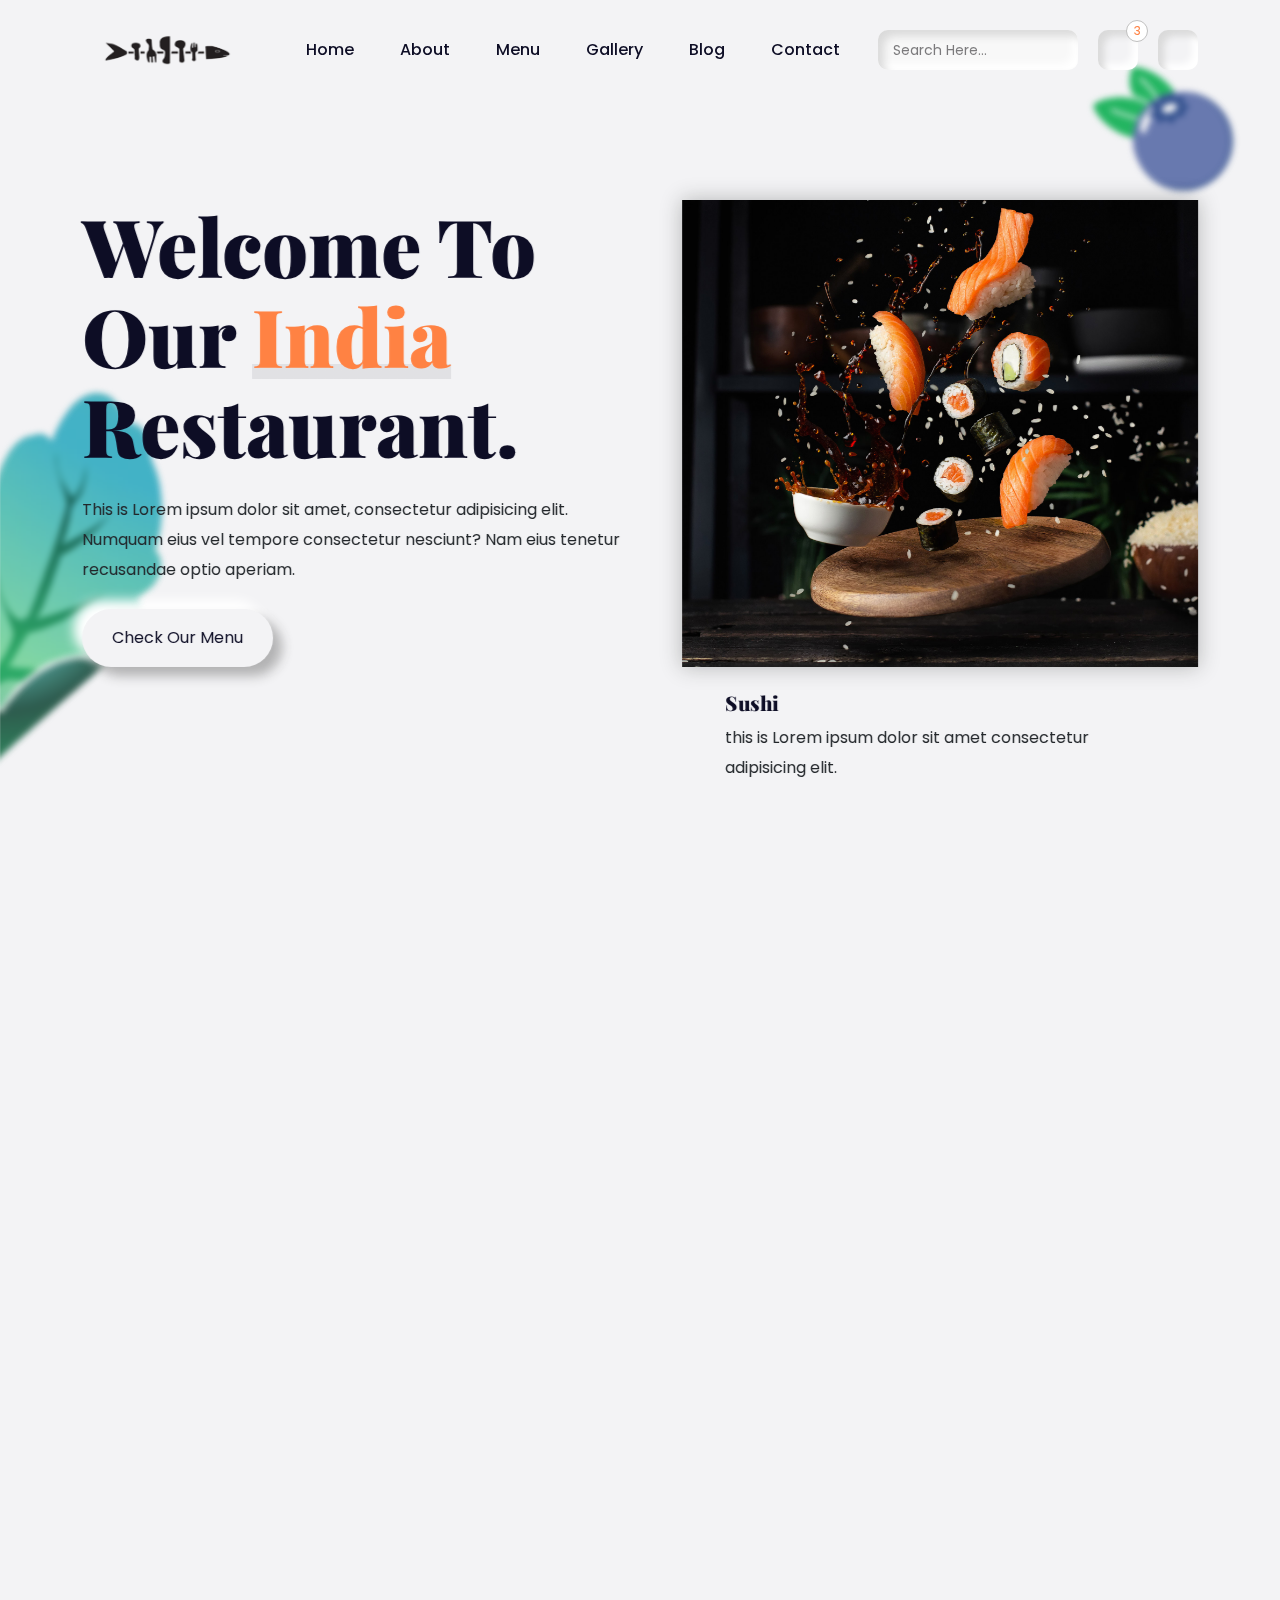
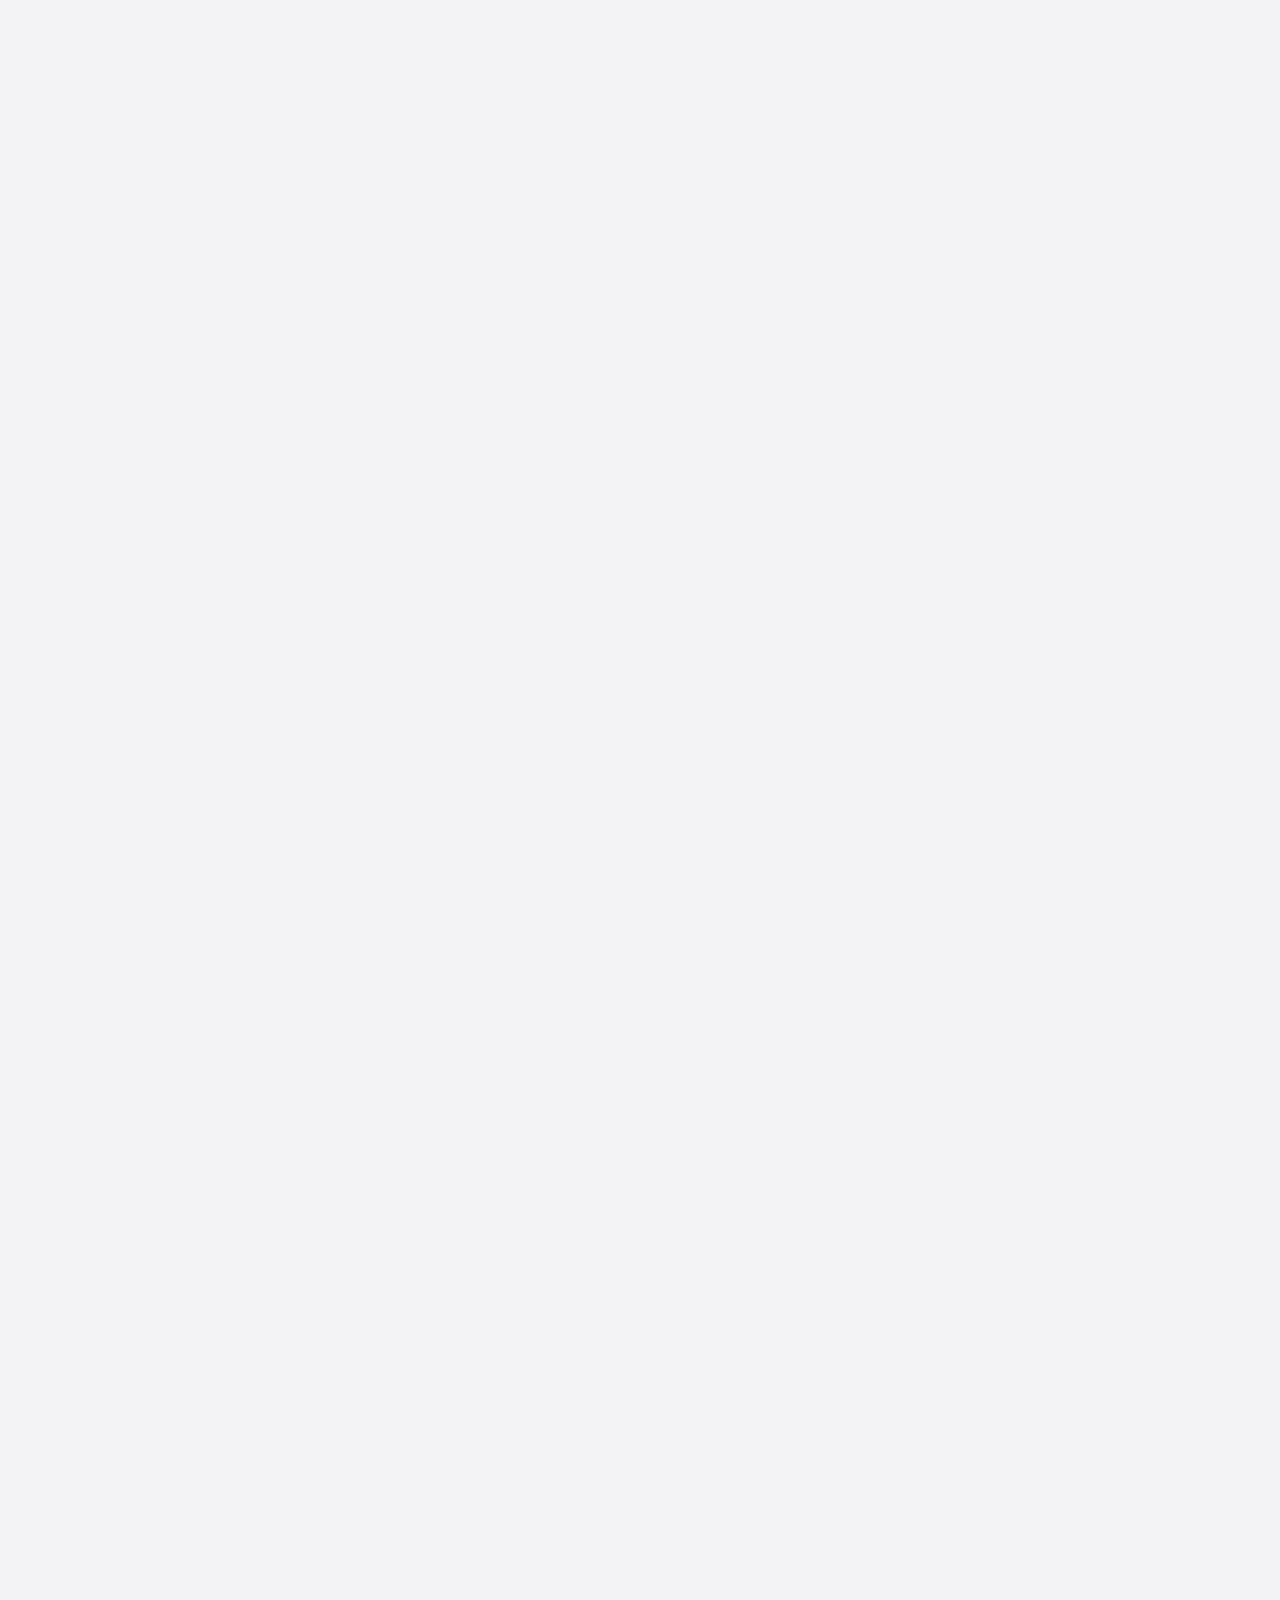
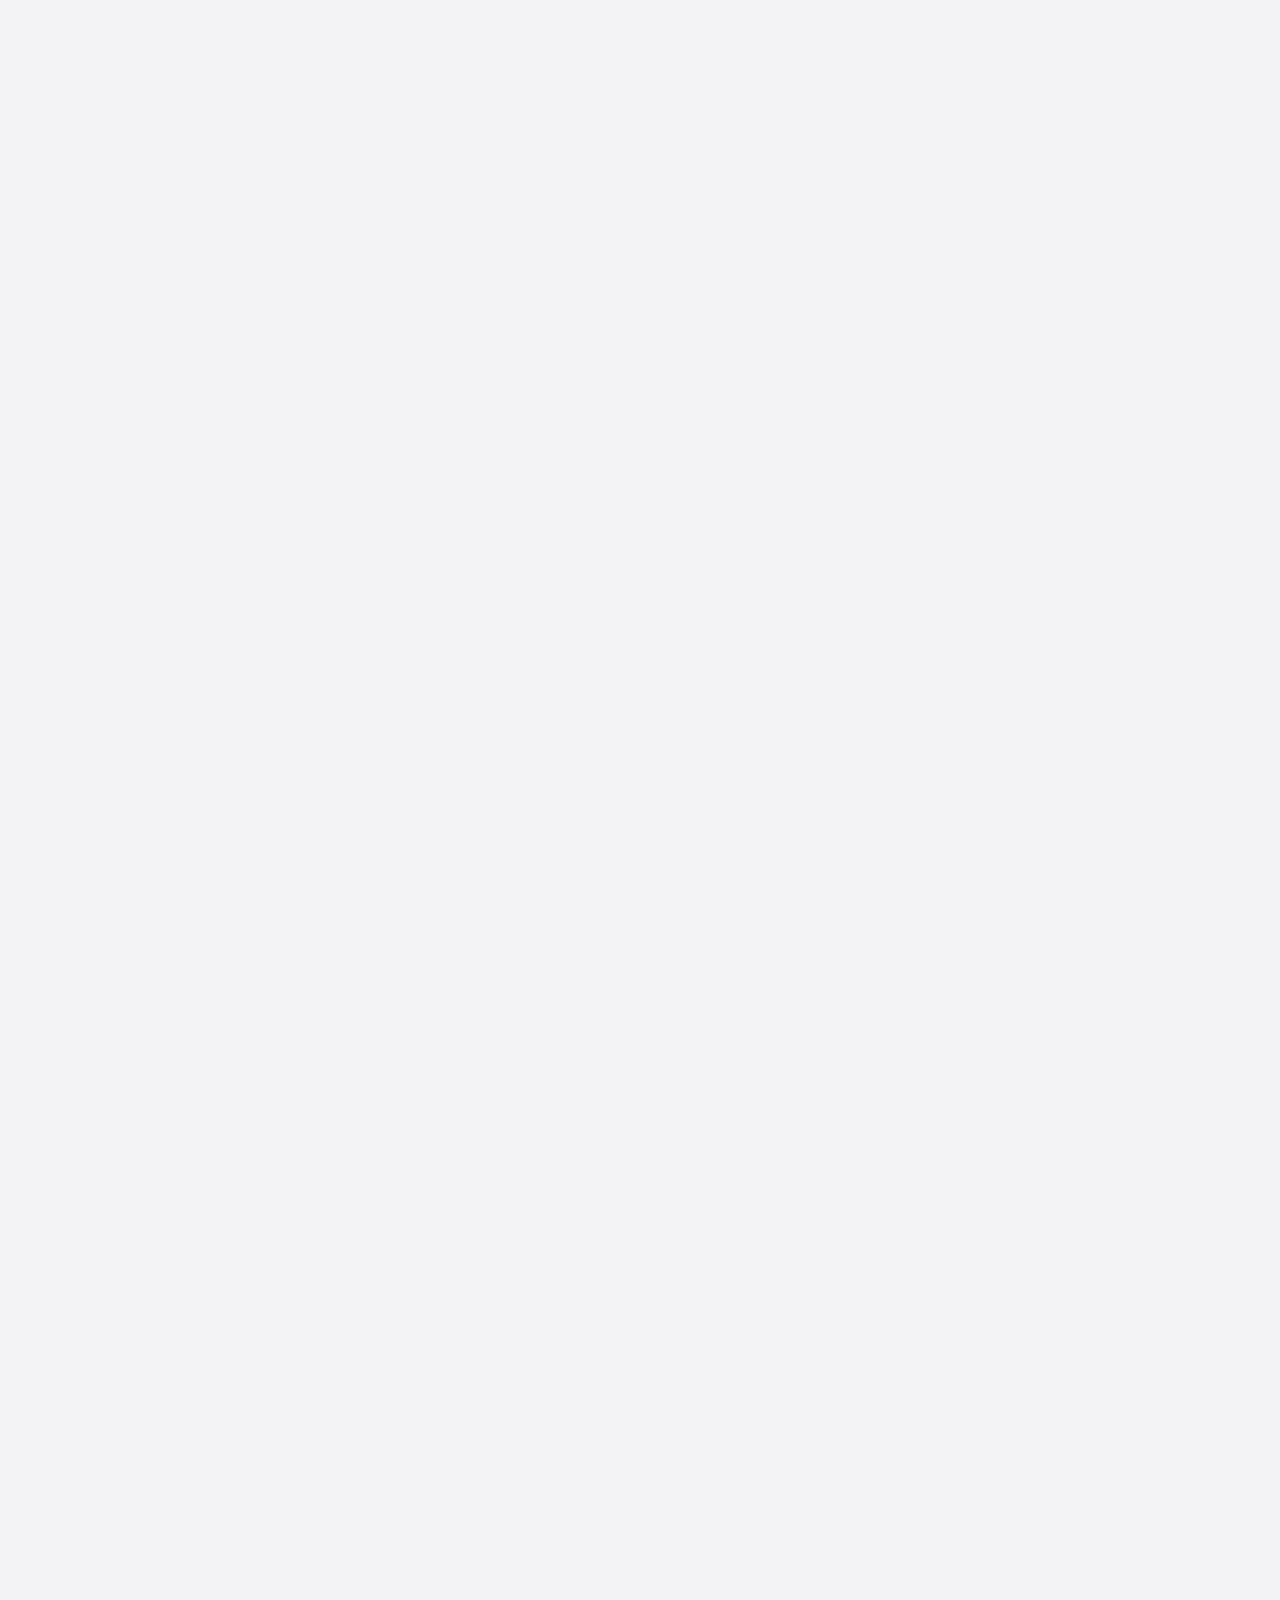
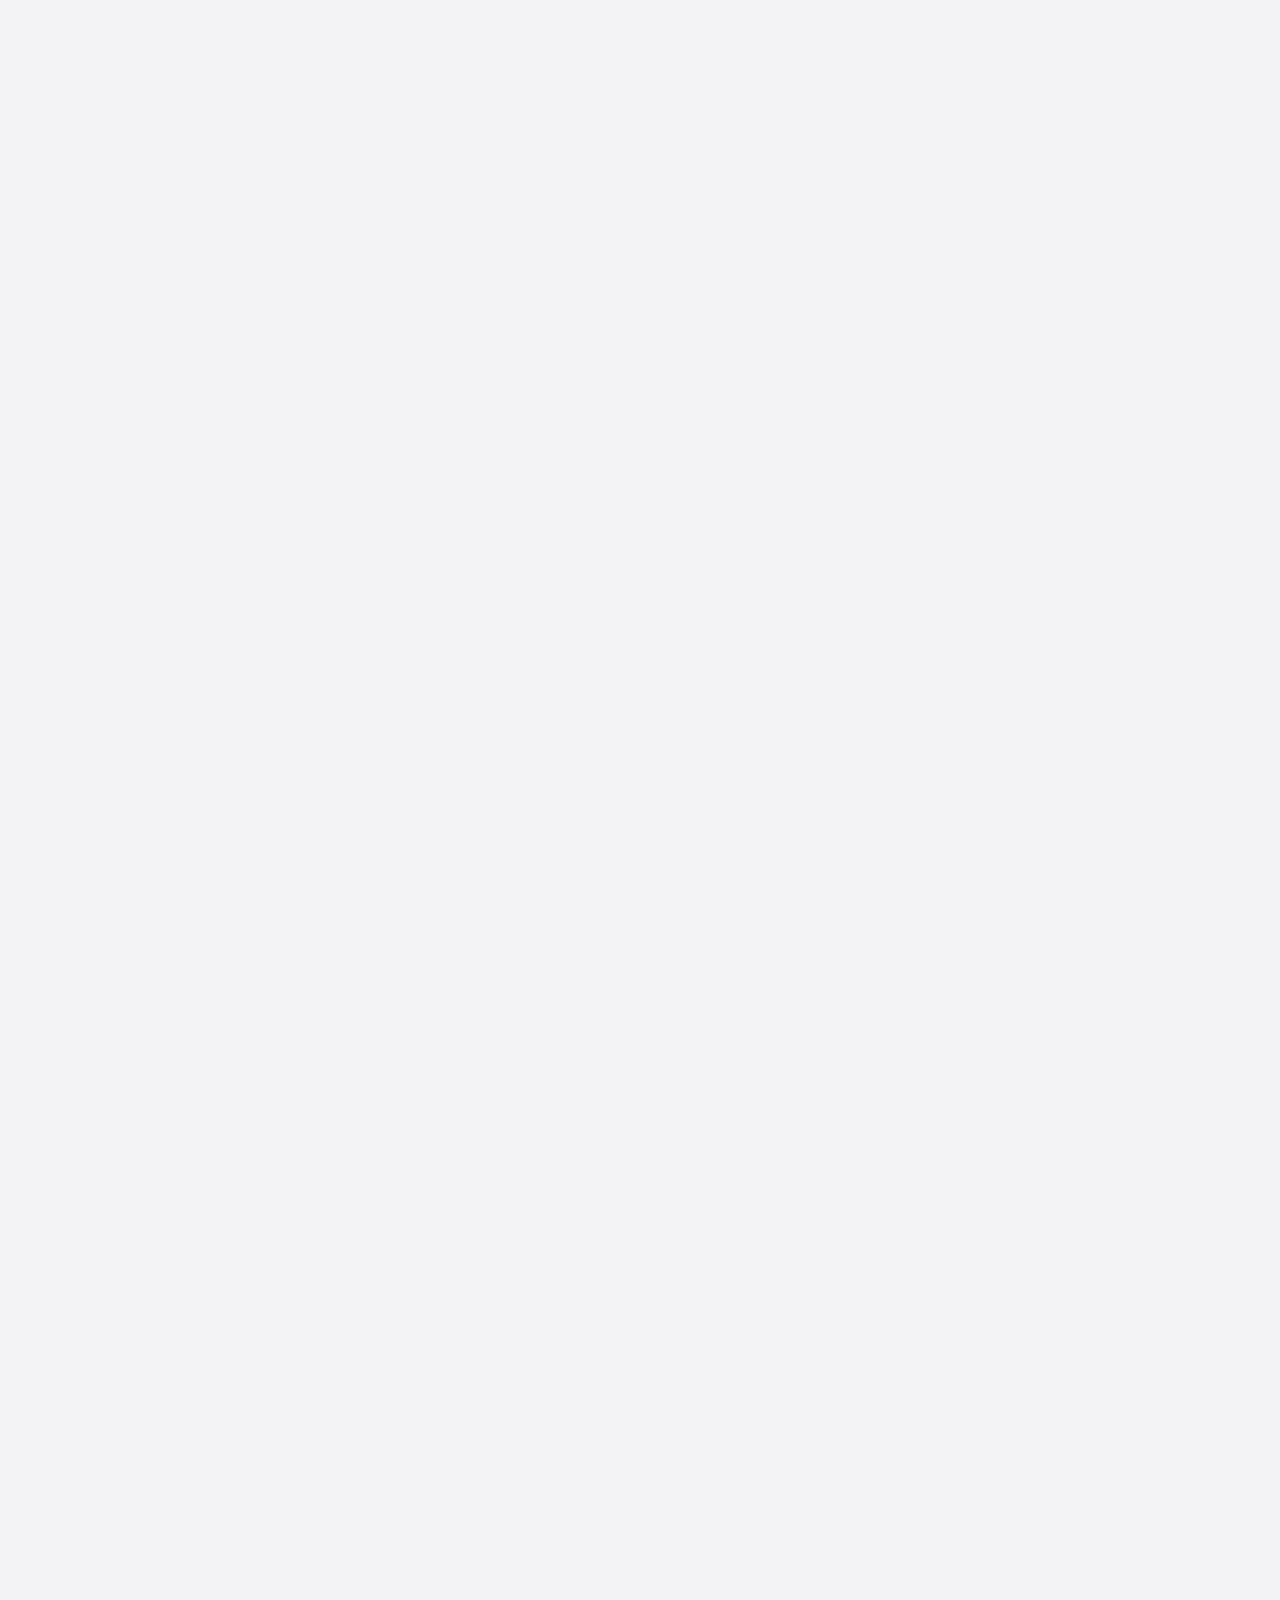
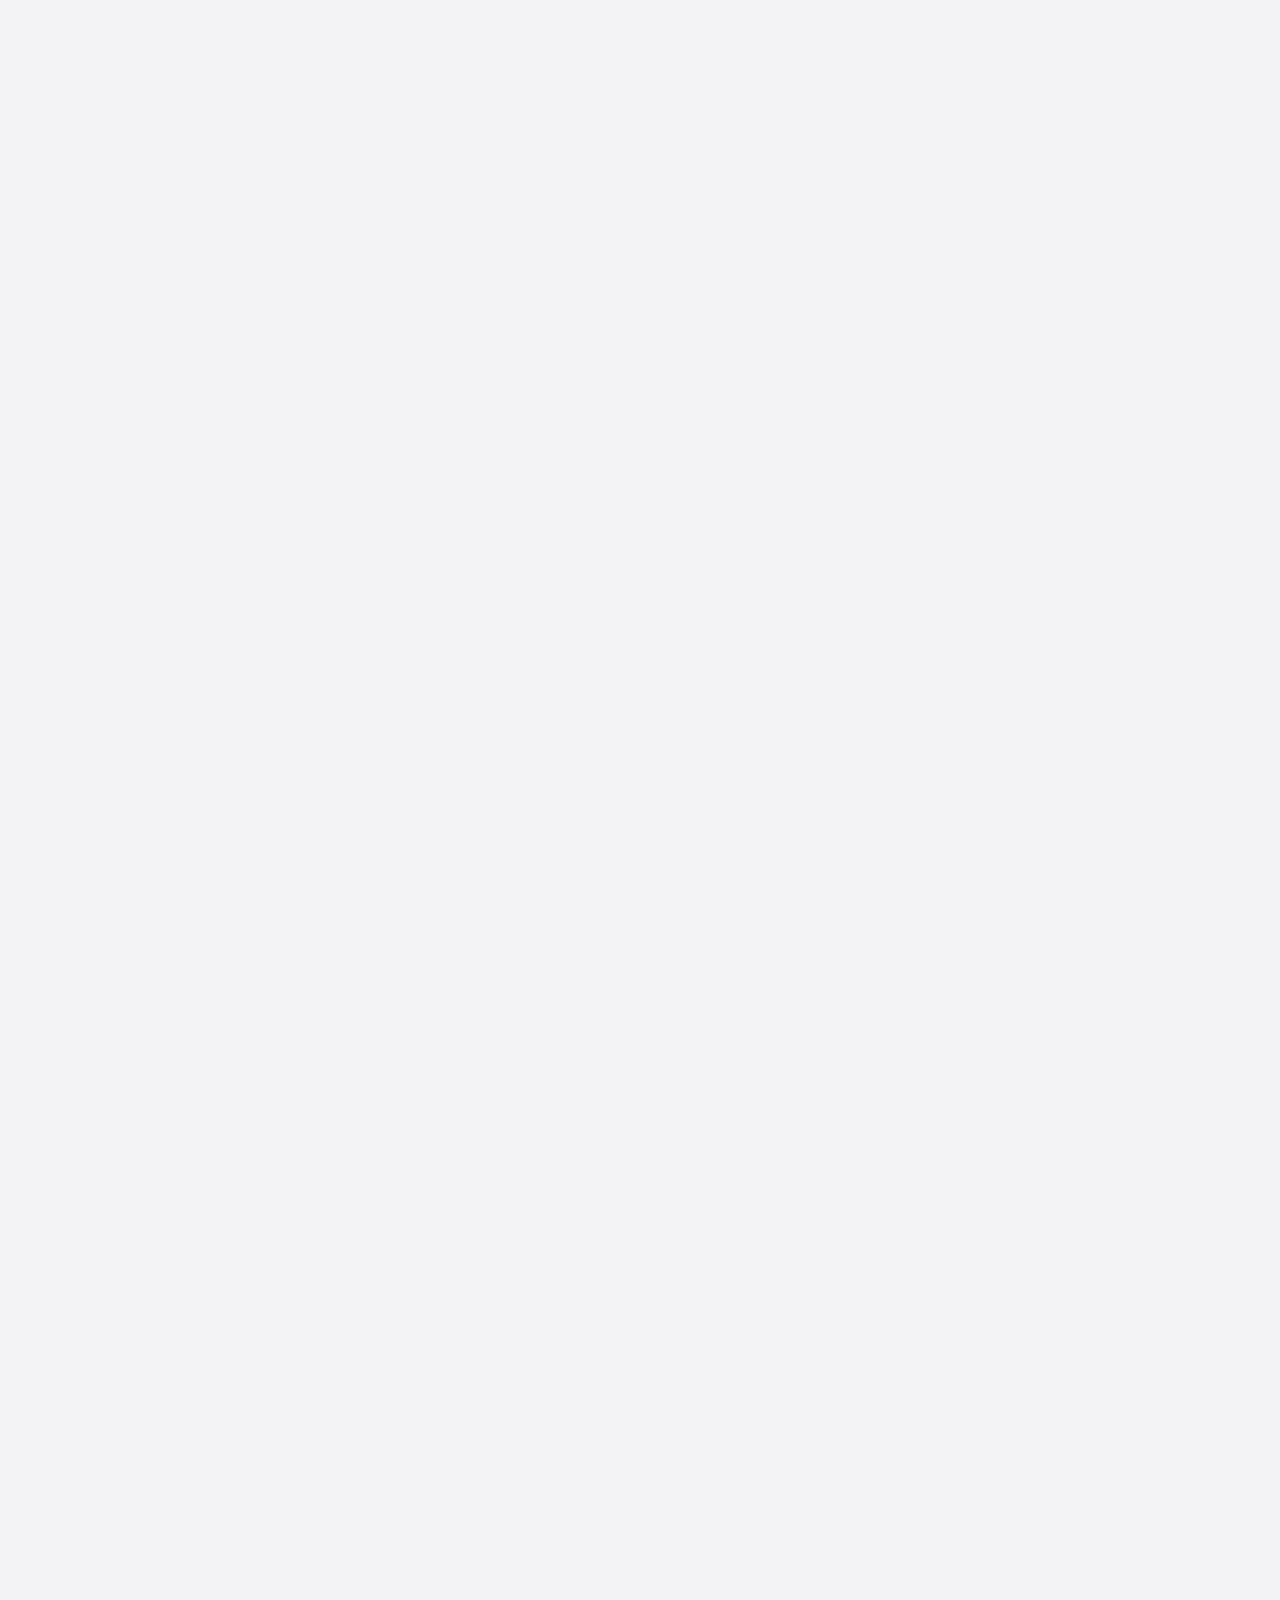
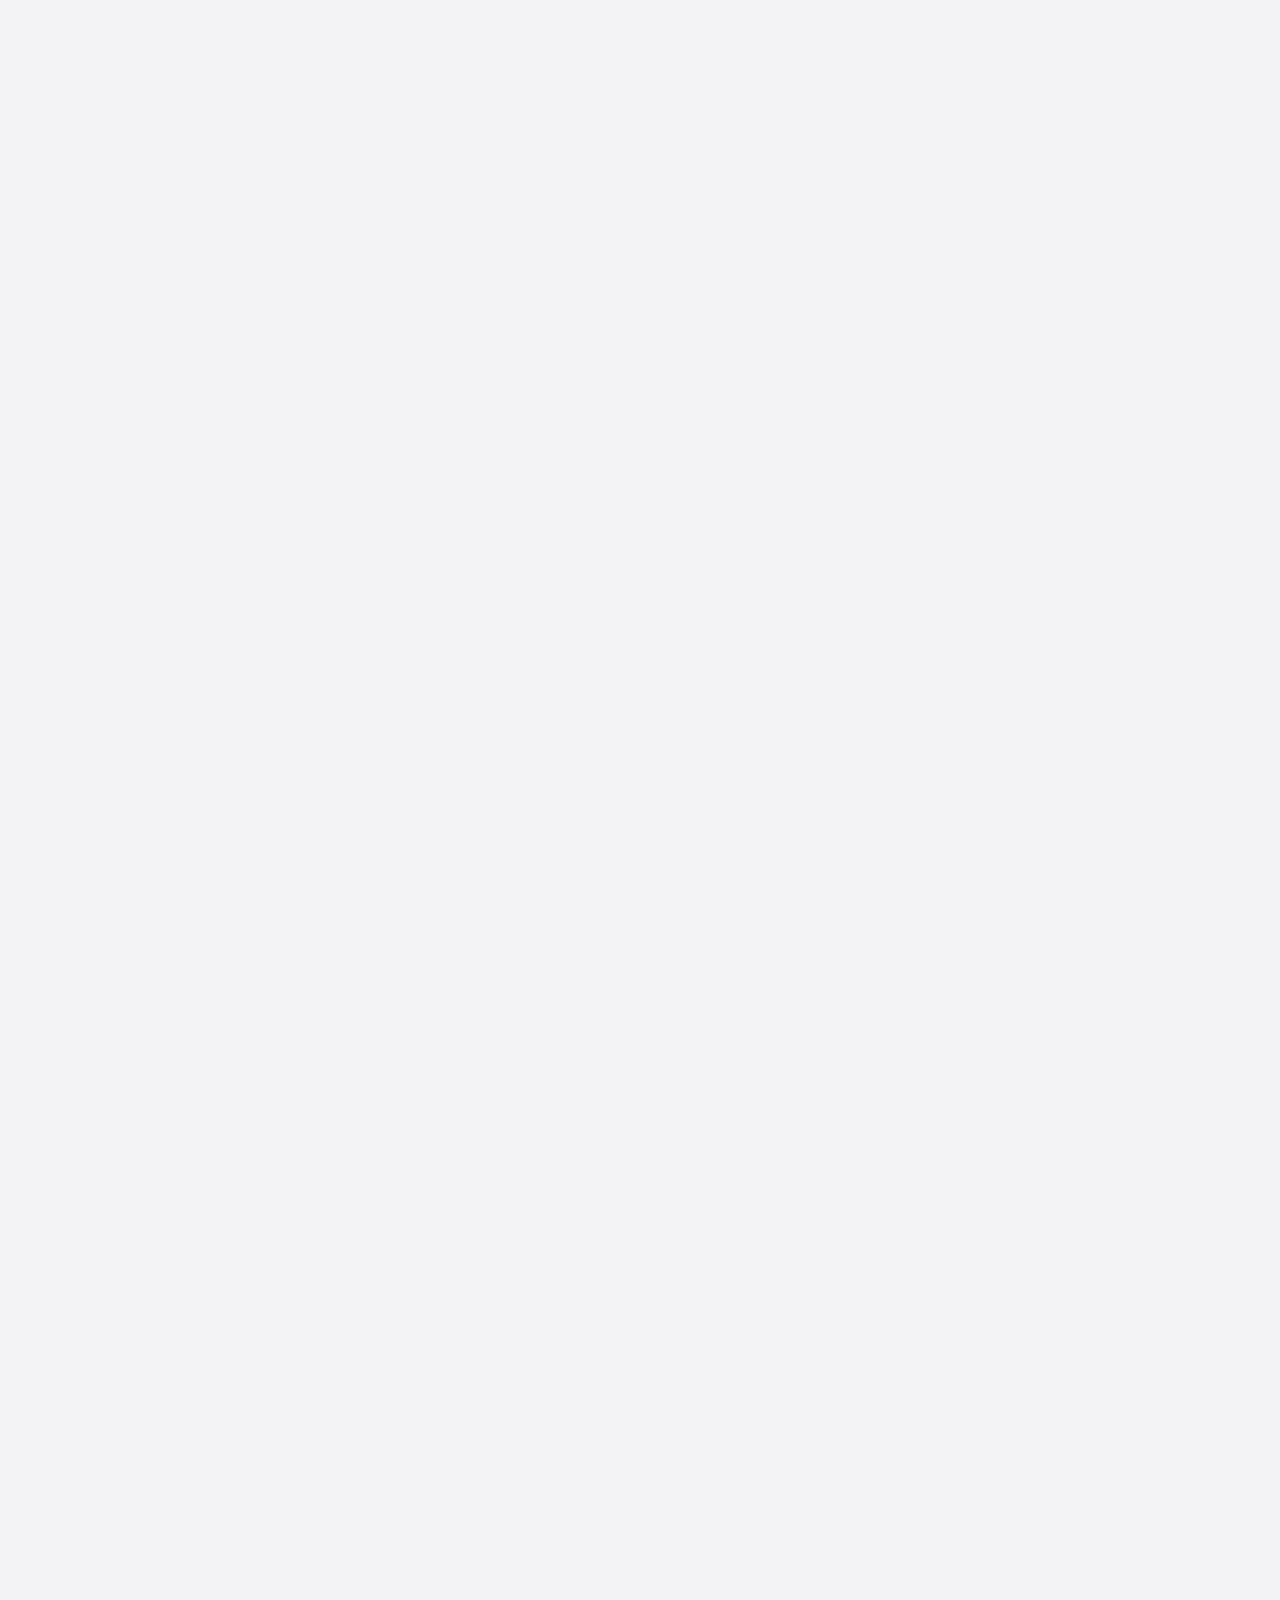
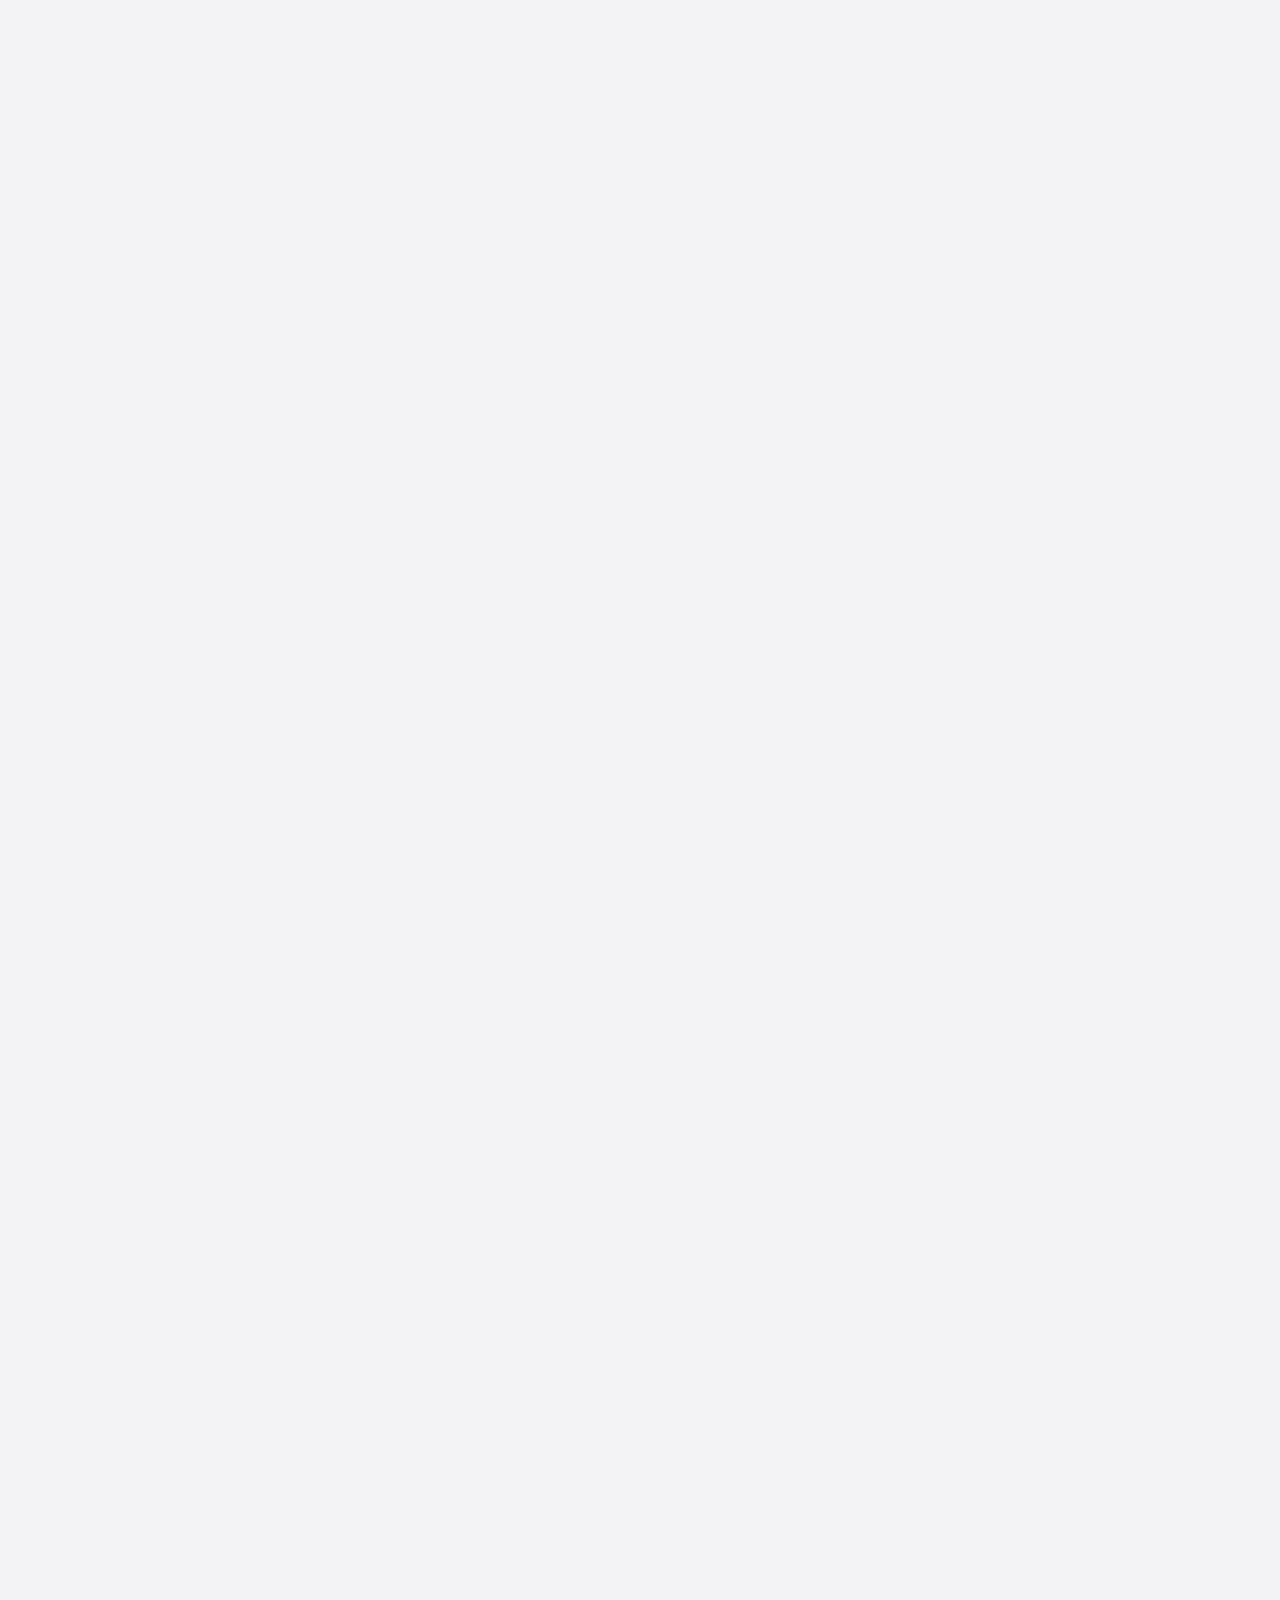
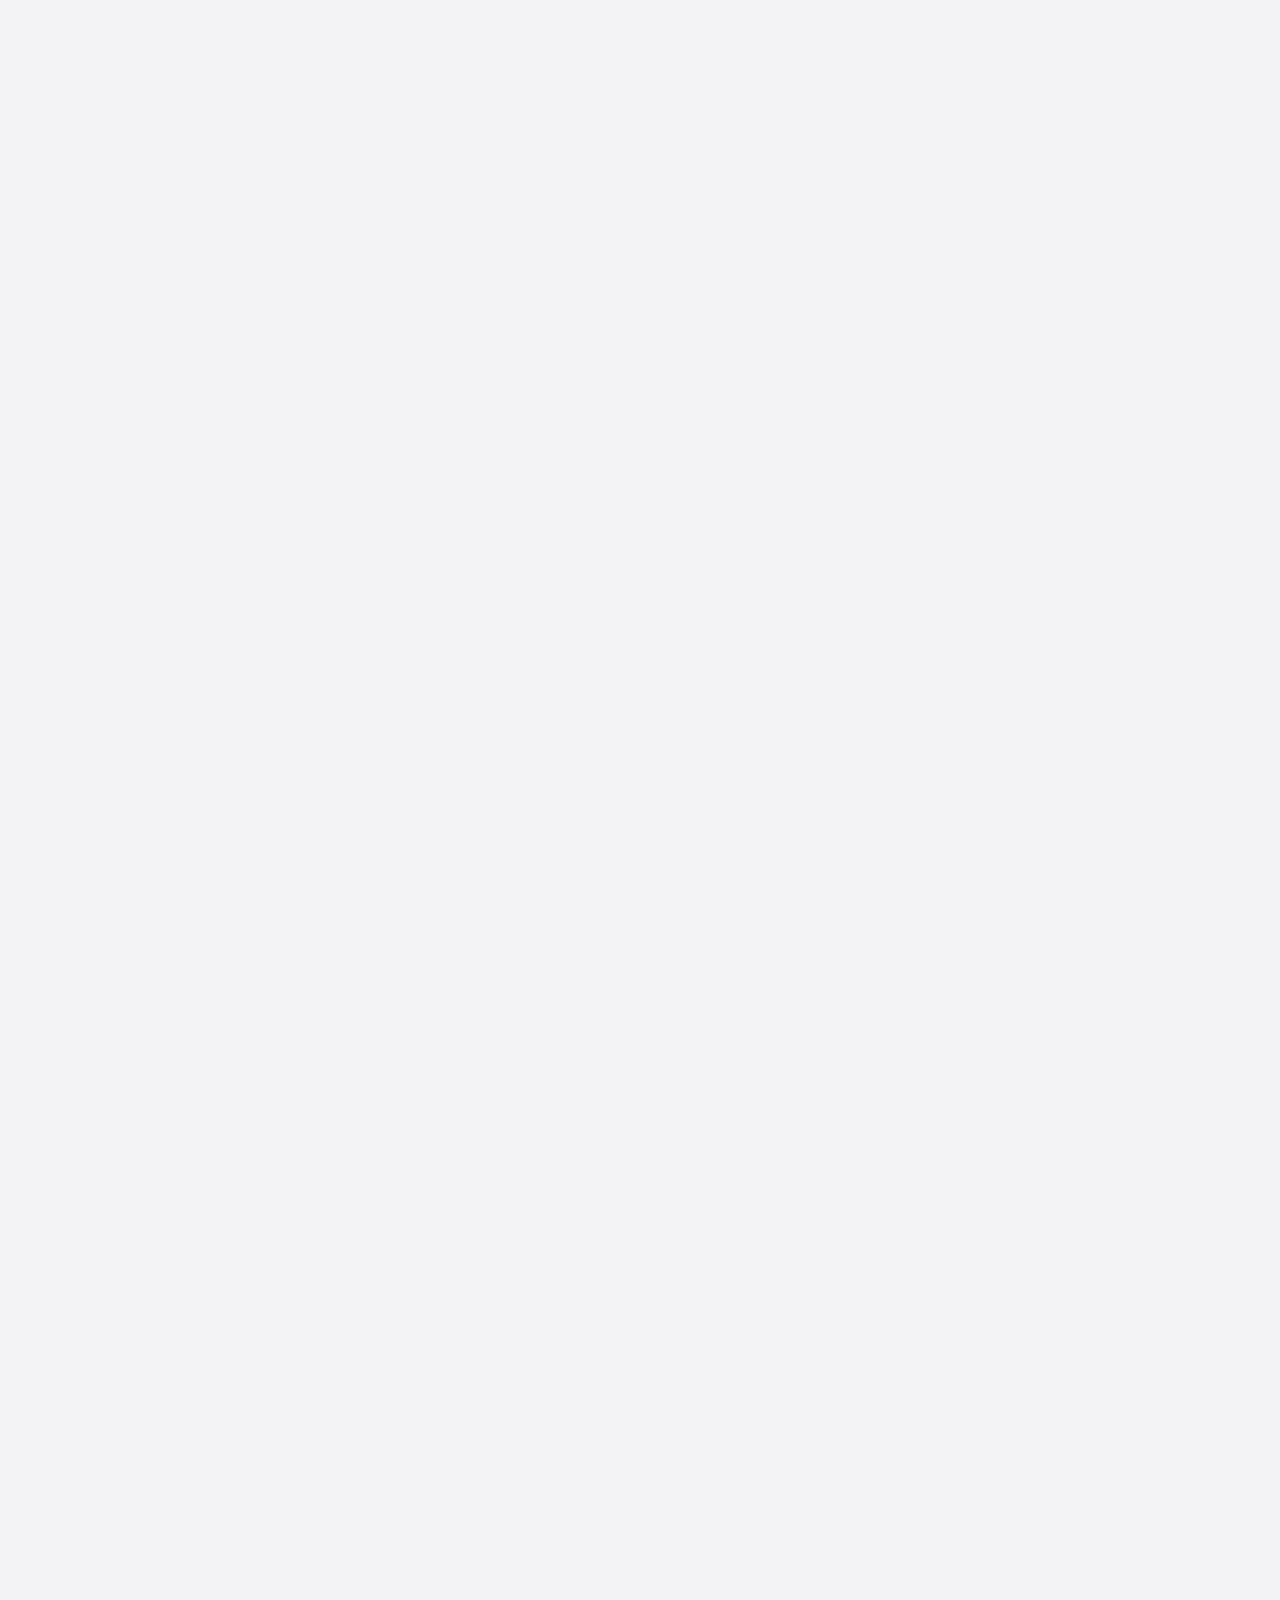
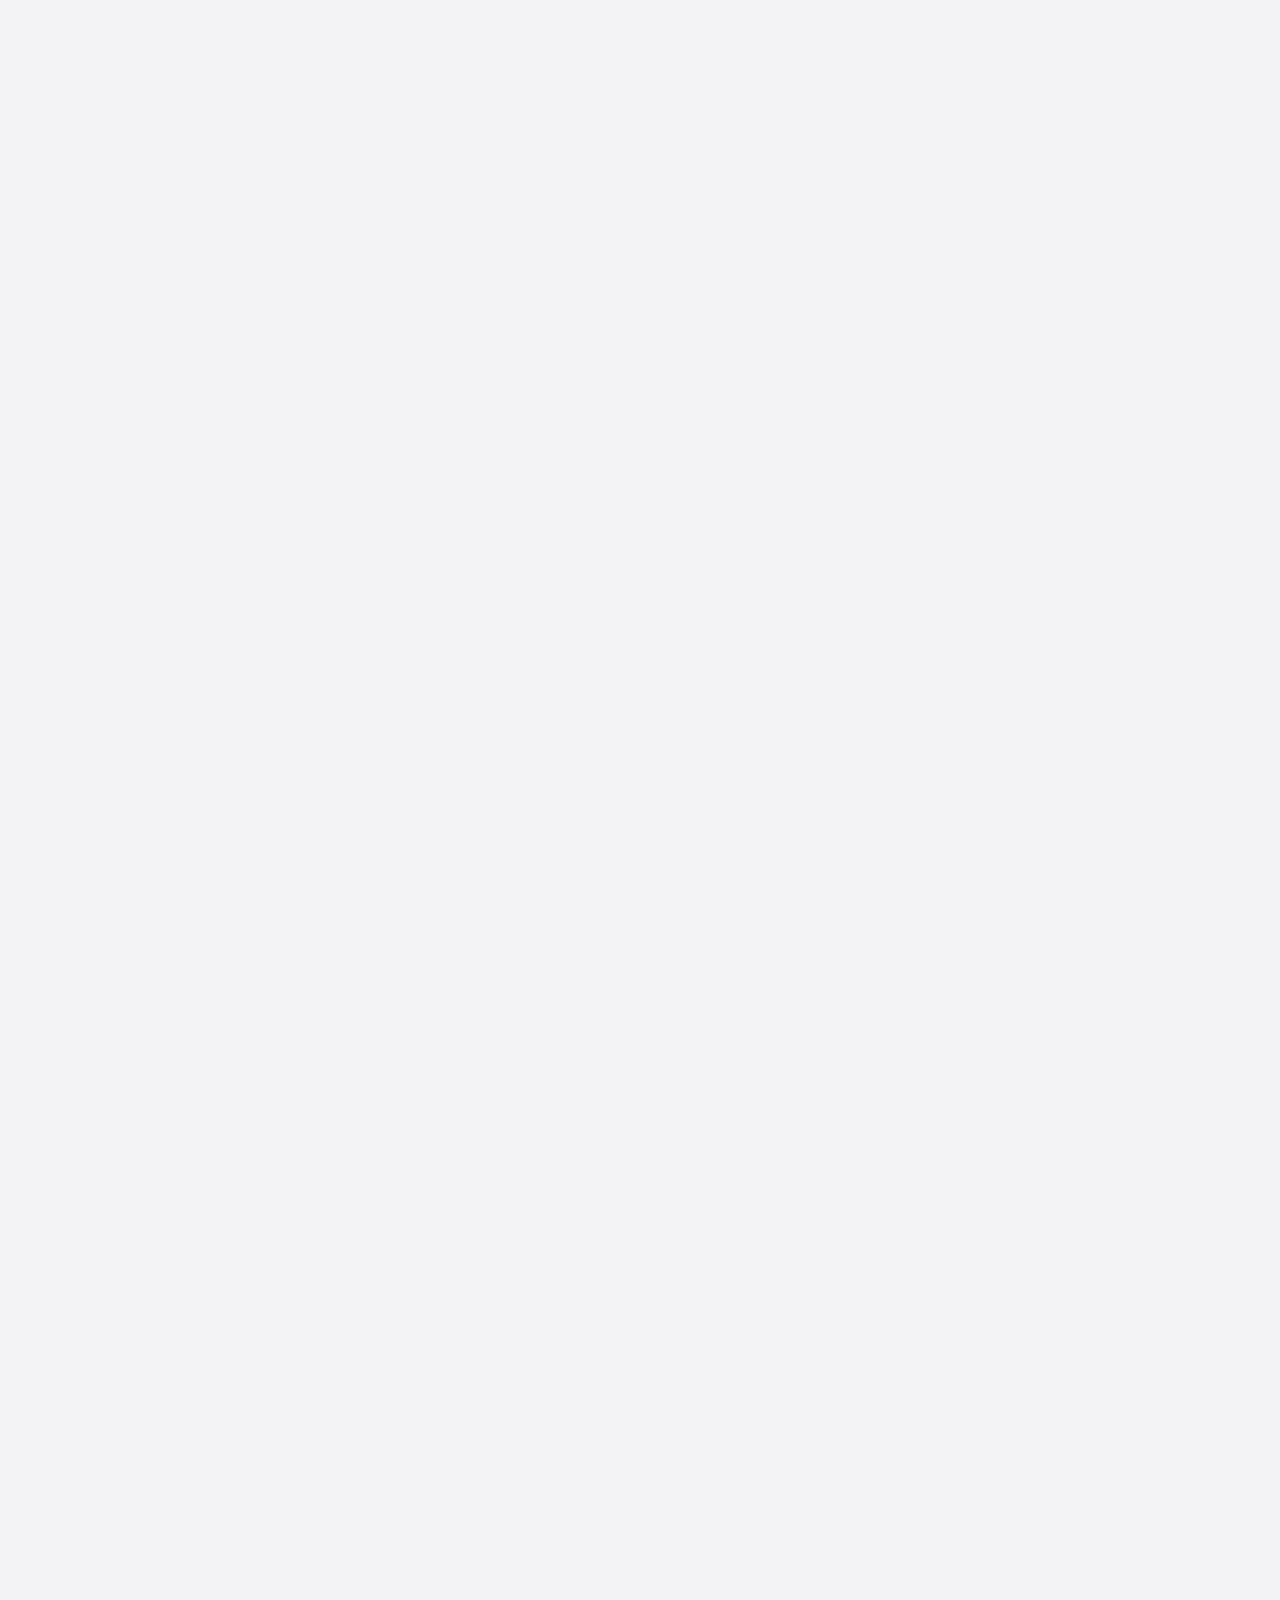
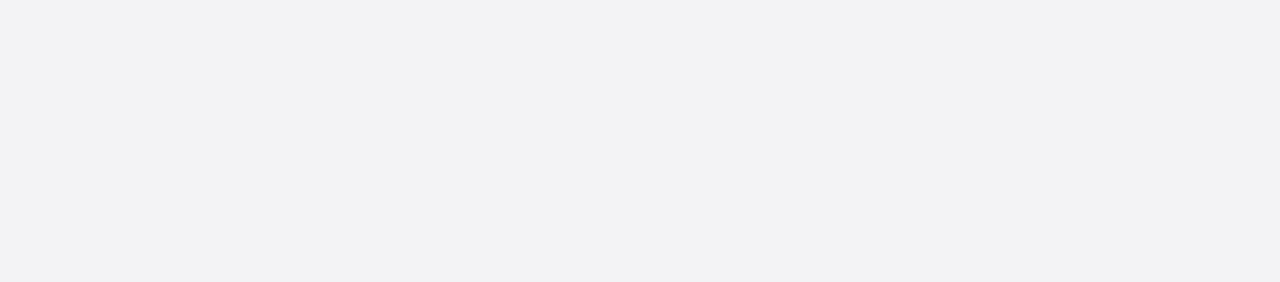
==== index.html @ a5c5169c "Add files via upload" ====
<!DOCTYPE html>
<html lang="en">

<head>
    <meta charset="UTF-8">
    <meta http-equiv="X-UA-Compatible" content="IE=edge">
    <meta name="viewport" content="width=device-width, initial-scale=1.0">
    <title>Pizza Roma</title>
    <!-- for icons  -->
    <link rel="stylesheet" href="https://unicons.iconscout.com/release/v4.0.0/css/line.css">
    <!-- bootstrap  -->
    <link rel="stylesheet" href="assets/css/bootstrap.min.css">
    <!-- for swiper slider  -->
    <link rel="stylesheet" href="assets/css/swiper-bundle.min.css">

    <!-- fancy box  -->
    <link rel="stylesheet" href="assets/css/jquery.fancybox.min.css">
    <!-- custom css  -->
    <link rel="stylesheet" href="style.css">
</head>

<body class="body-fixed">
    <!-- start of header  -->
    <header class="site-header">
        <div class="container">
            <div class="row">
                <div class="col-lg-2">
                    <div class="header-logo">
                        <a href="index.html">
                            <img src="logo.png" width="160" height="36" alt="Logo">
                        </a>
                    </div>
                </div>
                <div class="col-lg-10">
                    <div class="main-navigation">
                        <button class="menu-toggle"><span></span><span></span></button>
                        <nav class="header-menu">
                            <ul class="menu food-nav-menu">
                                <li><a href="#home">Home</a></li>
                                <li><a href="#about">About</a></li>
                                <li><a href="#menu">Menu</a></li>
                                <li><a href="#gallery">Gallery</a></li>
                                <li><a href="#blog">Blog</a></li>
                                <li><a href="#contact">Contact</a></li>
                            </ul>
                        </nav>
                        <div class="header-right">
                            <form action="#" class="header-search-form for-des">
                                <input type="search" class="form-input" placeholder="Search Here...">
                                <button type="submit">
                                    <i class="uil uil-search"></i>
                                </button>
                            </form>
                            <a href="javascript:void(0)" class="header-btn header-cart">
                                <i class="uil uil-shopping-bag"></i>
                                <span class="cart-number">3</span>
                            </a>
                            <a href="javascript:void(0)" class="header-btn">
                                <i class="uil uil-user-md"></i>
                            </a>
                        </div>
                    </div>
                </div>
            </div>
        </div>
    </header>
    <!-- header ends  -->

    <div id="viewport">
        <div id="js-scroll-content">
            <section class="main-banner" id="home">
                <div class="js-parallax-scene">
                    <div class="banner-shape-1 w-100" data-depth="0.30">
                        <img src="assets/images/berry.png" alt="">
                    </div>
                    <div class="banner-shape-2 w-100" data-depth="0.25">
                        <img src="assets/images/leaf.png" alt="">
                    </div>
                </div>
                <div class="sec-wp">
                    <div class="container">
                        <div class="row">
                            <div class="col-lg-6">
                                <div class="banner-text">
                                    <h1 class="h1-title">
                                        Welcome to our
                                        <span>India</span>
                                        restaurant.
                                    </h1>
                                    <p>This is Lorem ipsum dolor sit amet, consectetur adipisicing elit. Numquam eius
                                        vel tempore consectetur nesciunt? Nam eius tenetur recusandae optio aperiam.</p>
                                    <div class="banner-btn mt-4">
                                        <a href="#menu" class="sec-btn">Check our Menu</a>
                                    </div>
                                </div>
                            </div>
                            <div class="col-lg-6">
                                <div class="banner-img-wp">
                                    <div class="banner-img" style="background-image: url(assets/images/main-b.jpg);">
                                    </div>
                                </div>
                                <div class="banner-img-text mt-4 m-auto">
                                    <h5 class="h5-title">Sushi</h5>
                                    <p>this is Lorem ipsum dolor sit amet consectetur adipisicing elit.</p>
                                </div>
                            </div>
                        </div>
                    </div>
                </div>
            </section>


            <section class="brands-sec">
                <div class="container">
                    <div class="row">
                        <div class="col-lg-12">
                            <div class="brand-title mb-5">
                                <h5 class="h5-title">Trusted by 70+ companies</h5>
                            </div>
                            <div class="brands-row">
                                <div class="brands-box">
                                    <img src="assets/images/brands/b1.png" alt="">
                                </div>
                                <div class="brands-box">
                                    <img src="assets/images/brands/b2.png" alt="">
                                </div>
                                <div class="brands-box">
                                    <img src="assets/images/brands/b3.png" alt="">
                                </div>
                                <div class="brands-box">
                                    <img src="assets/images/brands/b4.png" alt="">
                                </div>
                                <div class="brands-box">
                                    <img src="assets/images/brands/b5.png" alt="">
                                </div>
                            </div>
                        </div>
                    </div>
                </div>
            </section>

            <section class="about-sec section" id="about">
                <div class="container">
                    <div class="row">
                        <div class="col-lg-12">
                            <div class="sec-title text-center mb-5">
                                <p class="sec-sub-title mb-3">About Us</p>
                                <h2 class="h2-title">Discover our <span>restaurant story</span></h2>
                                <div class="sec-title-shape mb-4">
                                    <img src="assets/images/title-shape.svg" alt="">
                                </div>
                                <p>This is Lorem ipsum dolor sit amet consectetur adipisicing elit. Saepe dolore at
                                    aspernatur eveniet temporibus placeat voluptatum quaerat accusamus possimus
                                    cupiditate, quidem impedit sed libero id perspiciatis esse earum repellat quam.
                                    Dolore modi temporibus quae possimus accusantium, cum corrupti sed deserunt iusto at
                                    sapiente nihil sint iste similique soluta dolor! Quod.</p>
                            </div>
                        </div>
                    </div>
                    <div class="row">
                        <div class="col-lg-8 m-auto">
                            <div class="about-video">
                                <div class="about-video-img" style="background-image: url(assets/images/about.jpg);">
                                </div>
                                <div class="play-btn-wp">
                                    <a href="assets/images/video.mp4" data-fancybox="video" class="play-btn">
                                        <i class="uil uil-play"></i>

                                    </a>
                                    <span>Watch The Recipe</span>
                                </div>
                            </div>
                        </div>
                    </div>
                </div>
            </section>

            <section style="background-image: url(assets/images/menu-bg.png);"
                class="our-menu section bg-light repeat-img" id="menu">
                <div class="sec-wp">
                    <div class="container">
                        <div class="row">
                            <div class="col-lg-12">
                                <div class="sec-title text-center mb-5">
                                    <p class="sec-sub-title mb-3">our menu</p>
                                    <h2 class="h2-title">wake up early, <span>eat fresh & healthy</span></h2>
                                    <div class="sec-title-shape mb-4">
                                        <img src="assets/images/title-shape.svg" alt="">
                                    </div>
                                </div>
                            </div>
                        </div>
                        <div class="menu-tab-wp">
                            <div class="row">
                                <div class="col-lg-12 m-auto">
                                    <div class="menu-tab text-center">
                                        <ul class="filters">
                                            <div class="filter-active"></div>
                                            <li class="filter" data-filter=".all, .breakfast, .lunch, .dinner, .fish, .tajine, .pizza, .meat, .burger, .sandwish, .salade">
                                                <img src="assets/images/sea-food.svg" alt="">
                                                All
                                            </li>
                                            <li class="filter" data-filter=".breakfast">
                                                <img src="assets/images/pizza.svg" alt="">
                                                Breakfast
                                            </li>
                                            <li class="filter" data-filter=".lunch">
                                                <img src="assets/images/sea-food.svg" alt="">
                                                Lunch
                                            </li>
                                            <li class="filter" data-filter=".dinner">
                                                <img src="assets/images/coke.svg" alt="">
                                                Dinner
                                            </li>
											<li class="filter" data-filter=".fish">
                                                <img src="assets/images/pasta.png" alt="">
                                                Pasta
                                            </li>
                                            <li class="filter" data-filter=".tajine">
                                                <img src="assets/images/menu-5.png" alt="">
                                                tajine
                                            </li>
                                            <li class="filter" data-filter=".pizza">
                                                <img src="assets/images/desserts.png" alt="">
                                                desserts
                                            </li>
											 <li class="filter" data-filter=".meat">
                                                <img src="assets/images/paella.png" alt="">
                                                Paella
                                            </li>
                                            <li class="filter" data-filter=".burger">
                                                <img src="assets/images/burger.png" alt="">
                                                burger
                                            </li>
											<li class="filter" data-filter=".sandwish">
                                                <img src="assets/images/sandwish.png" alt="">
                                                sandwish
                                            </li>
                                            <li class="filter" data-filter=".salade">
                                                <img src="assets/images/salade.png" alt="">
                                                salade
                                            </li>
                                           
                                        </ul>
                                    </div>
                                </div>
                            </div>
                        </div>
                        <div class="menu-list-row">
                            <div class="row g-xxl-5 bydefault_show" id="menu-dish">
                                <div class="col-lg-4 col-sm-6 dish-box-wp breakfast" data-cat="breakfast">
                                    <div class="dish-box text-center">
                                        <div class="dist-img">
                                            <img src="assets/images/dish/1.png" alt="">
                                        </div>
                                        <div class="dish-rating">
                                            5
                                            <i class="uil uil-star"></i>
                                        </div>
                                        <div class="dish-title">
                                            <h3 class="h3-title">Fresh Chicken Veggies</h3>
                                            <p>120 calories</p>
                                        </div>
                                        <div class="dish-info">
                                            <ul>
                                                <li>
                                                    <p>Type</p>
                                                    <b>Non Veg</b>
                                                </li>
                                                <li>
                                                    <p>Persons</p>
                                                    <b>2</b>
                                                </li>
                                            </ul>
                                        </div>
                                        <div class="dist-bottom-row">
                                            <ul>
                                                <li>
                                                    <b>Rs. 499</b>
                                                </li>
                                                <li>
                                                    <button class="dish-add-btn">
                                                        <i class="uil uil-plus"></i>
                                                    </button>
                                                </li>
                                            </ul>
                                        </div>
                                    </div>
                                </div>

                                <!-- 2 -->
                                <div class="col-lg-4 col-sm-6 dish-box-wp breakfast" data-cat="breakfast">
                                    <div class="dish-box text-center">
                                        <div class="dist-img">
                                            <img src="assets/images/dish/2.png" alt="">
                                        </div>
                                        <div class="dish-rating">
                                            4.3
                                            <i class="uil uil-star"></i>
                                        </div>
                                        <div class="dish-title">
                                            <h3 class="h3-title">Grilled Chicken</h3>
                                            <p>80 calories</p>
                                        </div>
                                        <div class="dish-info">
                                            <ul>
                                                <li>
                                                    <p>Type</p>
                                                    <b>Non Veg</b>
                                                </li>
                                                <li>
                                                    <p>Persons</p>
                                                    <b>1</b>
                                                </li>
                                            </ul>
                                        </div>
                                        <div class="dist-bottom-row">
                                            <ul>
                                                <li>
                                                    <b>Rs. 359</b>
                                                </li>
                                                <li>
                                                    <button class="dish-add-btn">
                                                        <i class="uil uil-plus"></i>
                                                    </button>
                                                </li>
                                            </ul>
                                        </div>
                                    </div>
                                </div>
                                <!-- 3 -->
                                <div class="col-lg-4 col-sm-6 dish-box-wp lunch" data-cat="lunch">
                                    <div class="dish-box text-center">
                                        <div class="dist-img">
                                            <img src="assets/images/dish/3.png" alt="">
                                        </div>
                                        <div class="dish-rating">
                                            4
                                            <i class="uil uil-star"></i>
                                        </div>
                                        <div class="dish-title">
                                            <h3 class="h3-title">Panner Noodles</h3>
                                            <p>100 calories</p>
                                        </div>
                                        <div class="dish-info">
                                            <ul>
                                                <li>
                                                    <p>Type</p>
                                                    <b>Veg</b>
                                                </li>
                                                <li>
                                                    <p>Persons</p>
                                                    <b>2</b>
                                                </li>
                                            </ul>
                                        </div>
                                        <div class="dist-bottom-row">
                                            <ul>
                                                <li>
                                                    <b>Rs. 149</b>
                                                </li>
                                                <li>
                                                    <button class="dish-add-btn">
                                                        <i class="uil uil-plus"></i>
                                                    </button>
                                                </li>
                                            </ul>
                                        </div>
                                    </div>
                                </div>

                                <!-- 4 -->
                                <div class="col-lg-4 col-sm-6 dish-box-wp lunch" data-cat="lunch">
                                    <div class="dish-box text-center">
                                        <div class="dist-img">
                                            <img src="assets/images/dish/4.png" alt="">
                                        </div>
                                        <div class="dish-rating">
                                            4.5
                                            <i class="uil uil-star"></i>
                                        </div>
                                        <div class="dish-title">
                                            <h3 class="h3-title">Chicken Noodles</h3>
                                            <p>120 calories</p>
                                        </div>
                                        <div class="dish-info">
                                            <ul>
                                                <li>
                                                    <p>Type</p>
                                                    <b>Non Veg</b>
                                                </li>
                                                <li>
                                                    <p>Persons</p>
                                                    <b>2</b>
                                                </li>
                                            </ul>
                                        </div>
                                        <div class="dist-bottom-row">
                                            <ul>
                                                <li>
                                                    <b>Rs. 379</b>
                                                </li>
                                                <li>
                                                    <button class="dish-add-btn">
                                                        <i class="uil uil-plus"></i>
                                                    </button>
                                                </li>
                                            </ul>
                                        </div>
                                    </div>
                                </div>

                                <!-- 5 -->
                                <div class="col-lg-4 col-sm-6 dish-box-wp dinner" data-cat="dinner">
                                    <div class="dish-box text-center">
                                        <div class="dist-img">
                                            <img src="assets/images/dish/5.png" alt="">
                                        </div>
                                        <div class="dish-rating">
                                            5
                                            <i class="uil uil-star"></i>
                                        </div>
                                        <div class="dish-title">
                                            <h3 class="h3-title">Bread Boiled Egg</h3>
                                            <p>120 calories</p>
                                        </div>
                                        <div class="dish-info">
                                            <ul>
                                                <li>
                                                    <p>Type</p>
                                                    <b>Non Veg</b>
                                                </li>
                                                <li>
                                                    <p>Persons</p>
                                                    <b>2</b>
                                                </li>
                                            </ul>
                                        </div>
                                        <div class="dist-bottom-row">
                                            <ul>
                                                <li>
                                                    <b>Rs. 99</b>
                                                </li>
                                                <li>
                                                    <button class="dish-add-btn">
                                                        <i class="uil uil-plus"></i>
                                                    </button>
                                                </li>
                                            </ul>
                                        </div>
                                    </div>
                                </div>
                                <!-- 6 -->
                                <div class="col-lg-4 col-sm-6 dish-box-wp dinner" data-cat="dinner">
                                    <div class="dish-box text-center">
                                        <div class="dist-img">
                                            <img src="assets/images/dish/6.png" alt="">
                                        </div>
                                        <div class="dish-rating">
                                            5
                                            <i class="uil uil-star"></i>
                                        </div>
                                        <div class="dish-title">
                                            <h3 class="h3-title">Immunity Dish</h3>
                                            <p>120 calories</p>
                                        </div>
                                        <div class="dish-info">
                                            <ul>
                                                <li>
                                                    <p>Type</p>
                                                    <b>Veg</b>
                                                </li>
                                                <li>
                                                    <p>Persons</p>
                                                    <b>2</b>
                                                </li>
                                            </ul>
                                        </div>
                                        <div class="dist-bottom-row">
                                            <ul>
                                                <li>
                                                    <b>Rs. 159</b>
                                                </li>
                                                <li>
                                                    <button class="dish-add-btn">
                                                        <i class="uil uil-plus"></i>
                                                    </button>
                                                </li>
                                            </ul>
                                        </div>
                                    </div>
                                </div>
		     <!-------7----------->
			 <div class="col-lg-4 col-sm-6 dish-box-wp fish" data-cat="fish">
                                    <div class="dish-box text-center">
                                        <div class="dist-img">
                                            <img src="assets/images/dish/6.png" alt="">
                                        </div>
                                        <div class="dish-rating">
                                            5
                                            <i class="uil uil-star"></i>
                                        </div>
                                        <div class="dish-title">
                                            <h3 class="h3-title">Immunity Dish</h3>
                                            <p>120 calories</p>
                                        </div>
                                        <div class="dish-info">
                                            <ul>
                                                <li>
                                                    <p>Type</p>
                                                    <b>Veg</b>
                                                </li>
                                                <li>
                                                    <p>Persons</p>
                                                    <b>2</b>
                                                </li>
                                            </ul>
                                        </div>
                                        <div class="dist-bottom-row">
                                            <ul>
                                                <li>
                                                    <b>Rs. 159</b>
                                                </li>
                                                <li>
                                                    <button class="dish-add-btn">
                                                        <i class="uil uil-plus"></i>
                                                    </button>
                                                </li>
                                            </ul>
                                        </div>
                                    </div>
                                </div>
			
			<!-------8 ----------->
			 <div class="col-lg-4 col-sm-6 dish-box-wp tajine" data-cat="tajine">
                                    <div class="dish-box text-center">
                                        <div class="dist-img">
                                            <img src="assets/images/dish/6.png" alt="">
                                        </div>
                                        <div class="dish-rating">
                                            5
                                            <i class="uil uil-star"></i>
                                        </div>
                                        <div class="dish-title">
                                            <h3 class="h3-title">Immunity Dish</h3>
                                            <p>120 calories</p>
                                        </div>
                                        <div class="dish-info">
                                            <ul>
                                                <li>
                                                    <p>Type</p>
                                                    <b>Veg</b>
                                                </li>
                                                <li>
                                                    <p>Persons</p>
                                                    <b>2</b>
                                                </li>
                                            </ul>
                                        </div>
                                        <div class="dist-bottom-row">
                                            <ul>
                                                <li>
                                                    <b>Rs. 159</b>
                                                </li>
                                                <li>
                                                    <button class="dish-add-btn">
                                                        <i class="uil uil-plus"></i>
                                                    </button>
                                                </li>
                                            </ul>
                                        </div>
                                    </div>
                                </div
			
			<!-------9----------->
			 <div class="col-lg-4 col-sm-6 dish-box-wp pizza" data-cat="pizza">
                                    <div class="dish-box text-center">
                                        <div class="dist-img">
                                            <img src="assets/images/dish/6.png" alt="">
                                        </div>
                                        <div class="dish-rating">
                                            5
                                            <i class="uil uil-star"></i>
                                        </div>
                                        <div class="dish-title">
                                            <h3 class="h3-title">Immunity Dish</h3>
                                            <p>120 calories</p>
                                        </div>
                                        <div class="dish-info">
                                            <ul>
                                                <li>
                                                    <p>Type</p>
                                                    <b>Veg</b>
                                                </li>
                                                <li>
                                                    <p>Persons</p>
                                                    <b>2</b>
                                                </li>
                                            </ul>
                                        </div>
                                        <div class="dist-bottom-row">
                                            <ul>
                                                <li>
                                                    <b>Rs. 159</b>
                                                </li>
                                                <li>
                                                    <button class="dish-add-btn">
                                                        <i class="uil uil-plus"></i>
                                                    </button>
                                                </li>
                                            </ul>
                                        </div>
                                    </div>
                                </div
			
			<!-------10 ----------->
			 <div class="col-lg-4 col-sm-6 dish-box-wp meat" data-cat="meat">
                                    <div class="dish-box text-center">
                                        <div class="dist-img">
                                            <img src="assets/images/dish/6.png" alt="">
                                        </div>
                                        <div class="dish-rating">
                                            5
                                            <i class="uil uil-star"></i>
                                        </div>
                                        <div class="dish-title">
                                            <h3 class="h3-title">Immunity Dish</h3>
                                            <p>120 calories</p>
                                        </div>
                                        <div class="dish-info">
                                            <ul>
                                                <li>
                                                    <p>Type</p>
                                                    <b>Veg</b>
                                                </li>
                                                <li>
                                                    <p>Persons</p>
                                                    <b>2</b>
                                                </li>
                                            </ul>
                                        </div>
                                        <div class="dist-bottom-row">
                                            <ul>
                                                <li>
                                                    <b>Rs. 159</b>
                                                </li>
                                                <li>
                                                    <button class="dish-add-btn">
                                                        <i class="uil uil-plus"></i>
                                                    </button>
                                                </li>
                                            </ul>
                                        </div>
                                    </div>
                                </div
			
			<!-------11----------->
			 <div class="col-lg-4 col-sm-6 dish-box-wp meat" data-cat="meat">
                                    <div class="dish-box text-center">
                                        <div class="dist-img">
                                            <img src="assets/images/dish/6.png" alt="">
                                        </div>
                                        <div class="dish-rating">
                                            5
                                            <i class="uil uil-star"></i>
                                        </div>
                                        <div class="dish-title">
                                            <h3 class="h3-title">Immunity Dish</h3>
                                            <p>120 calories</p>
                                        </div>
                                        <div class="dish-info">
                                            <ul>
                                                <li>
                                                    <p>Type</p>
                                                    <b>Veg</b>
                                                </li>
                                                <li>
                                                    <p>Persons</p>
                                                    <b>2</b>
                                                </li>
                                            </ul>
                                        </div>
                                        <div class="dist-bottom-row">
                                            <ul>
                                                <li>
                                                    <b>Rs. 159</b>
                                                </li>
                                                <li>
                                                    <button class="dish-add-btn">
                                                        <i class="uil uil-plus"></i>
                                                    </button>
                                                </li>
                                            </ul>
                                        </div>
                                    </div>
                                </div
			<!-------12----------->
			 <div class="col-lg-4 col-sm-6 dish-box-wp burger" data-cat="burger">
                                    <div class="dish-box text-center">
                                        <div class="dist-img">
                                            <img src="assets/images/dish/6.png" alt="">
                                        </div>
                                        <div class="dish-rating">
                                            5
                                            <i class="uil uil-star"></i>
                                        </div>
                                        <div class="dish-title">
                                            <h3 class="h3-title">Immunity Dish</h3>
                                            <p>120 calories</p>
                                        </div>
                                        <div class="dish-info">
                                            <ul>
                                                <li>
                                                    <p>Type</p>
                                                    <b>Veg</b>
                                                </li>
                                                <li>
                                                    <p>Persons</p>
                                                    <b>2</b>
                                                </li>
                                            </ul>
                                        </div>
                                        <div class="dist-bottom-row">
                                            <ul>
                                                <li>
                                                    <b>Rs. 159</b>
                                                </li>
                                                <li>
                                                    <button class="dish-add-btn">
                                                        <i class="uil uil-plus"></i>
                                                    </button>
                                                </li>
                                            </ul>
                                        </div>
                                    </div>
                                </div
			
			<!-------13 ----------->
			 <div class="col-lg-4 col-sm-6 dish-box-wp burger" data-cat="burger">
                                    <div class="dish-box text-center">
                                        <div class="dist-img">
                                            <img src="assets/images/dish/6.png" alt="">
                                        </div>
                                        <div class="dish-rating">
                                            5
                                            <i class="uil uil-star"></i>
                                        </div>
                                        <div class="dish-title">
                                            <h3 class="h3-title">Immunity Dish</h3>
                                            <p>120 calories</p>
                                        </div>
                                        <div class="dish-info">
                                            <ul>
                                                <li>
                                                    <p>Type</p>
                                                    <b>Veg</b>
                                                </li>
                                                <li>
                                                    <p>Persons</p>
                                                    <b>2</b>
                                                </li>
                                            </ul>
                                        </div>
                                        <div class="dist-bottom-row">
                                            <ul>
                                                <li>
                                                    <b>Rs. 159</b>
                                                </li>
                                                <li>
                                                    <button class="dish-add-btn">
                                                        <i class="uil uil-plus"></i>
                                                    </button>
                                                </li>
                                            </ul>
                                        </div>
                                    </div>
                                </div
			<!-------14----------->
			 <div class="col-lg-4 col-sm-6 dish-box-wp sandwish" data-cat="sandwish">
                                    <div class="dish-box text-center">
                                        <div class="dist-img">
                                            <img src="assets/images/dish/6.png" alt="">
                                        </div>
                                        <div class="dish-rating">
                                            5
                                            <i class="uil uil-star"></i>
                                        </div>
                                        <div class="dish-title">
                                            <h3 class="h3-title">Immunity Dish</h3>
                                            <p>120 calories</p>
                                        </div>
                                        <div class="dish-info">
                                            <ul>
                                                <li>
                                                    <p>Type</p>
                                                    <b>Veg</b>
                                                </li>
                                                <li>
                                                    <p>Persons</p>
                                                    <b>2</b>
                                                </li>
                                            </ul>
                                        </div>
                                        <div class="dist-bottom-row">
                                            <ul>
                                                <li>
                                                    <b>Rs. 159</b>
                                                </li>
                                                <li>
                                                    <button class="dish-add-btn">
                                                        <i class="uil uil-plus"></i>
                                                    </button>
                                                </li>
                                            </ul>
                                        </div>
                                    </div>
                                </div
			
			<!-------15 ----------->
			 <div class="col-lg-4 col-sm-6 dish-box-wp sandwish" data-cat="sandwish">
                                    <div class="dish-box text-center">
                                        <div class="dist-img">
                                            <img src="assets/images/dish/6.png" alt="">
                                        </div>
                                        <div class="dish-rating">
                                            5
                                            <i class="uil uil-star"></i>
                                        </div>
                                        <div class="dish-title">
                                            <h3 class="h3-title">Immunity Dish</h3>
                                            <p>120 calories</p>
                                        </div>
                                        <div class="dish-info">
                                            <ul>
                                                <li>
                                                    <p>Type</p>
                                                    <b>Veg</b>
                                                </li>
                                                <li>
                                                    <p>Persons</p>
                                                    <b>2</b>
                                                </li>
                                            </ul>
                                        </div>
                                        <div class="dist-bottom-row">
                                            <ul>
                                                <li>
                                                    <b>Rs. 159</b>
                                                </li>
                                                <li>
                                                    <button class="dish-add-btn">
                                                        <i class="uil uil-plus"></i>
                                                    </button>
                                                </li>
                                            </ul>
                                        </div>
                                    </div>
                                </div
			<!-------16----------->
			
			
			<!-------17 ----------->
			 <div class="col-lg-4 col-sm-6 dish-box-wp sandwish" data-cat="sandwish">
                                    <div class="dish-box text-center">
                                        <div class="dist-img">
                                            <img src="assets/images/dish/6.png" alt="">
                                        </div>
                                        <div class="dish-rating">
                                            5
                                            <i class="uil uil-star"></i>
                                        </div>
                                        <div class="dish-title">
                                            <h3 class="h3-title">Immunity Dish</h3>
                                            <p>120 calories</p>
                                        </div>
                                        <div class="dish-info">
                                            <ul>
                                                <li>
                                                    <p>Type</p>
                                                    <b>Veg</b>
                                                </li>
                                                <li>
                                                    <p>Persons</p>
                                                    <b>2</b>
                                                </li>
                                            </ul>
                                        </div>
                                        <div class="dist-bottom-row">
                                            <ul>
                                                <li>
                                                    <b>Rs. 159</b>
                                                </li>
                                                <li>
                                                    <button class="dish-add-btn">
                                                        <i class="uil uil-plus"></i>
                                                    </button>
                                                </li>
                                            </ul>
                                        </div>
                                    </div>
                                </div
			<!-------18----------->
			
			 <div class="col-lg-4 col-sm-6 dish-box-wp sandwish" data-cat="sandwish">
                                    <div class="dish-box text-center">
                                        <div class="dist-img">
                                            <img src="assets/images/dish/6.png" alt="">
                                        </div>
                                        <div class="dish-rating">
                                            5
                                            <i class="uil uil-star"></i>
                                        </div>
                                        <div class="dish-title">
                                            <h3 class="h3-title">Immunity Dish</h3>
                                            <p>120 calories</p>
                                        </div>
                                        <div class="dish-info">
                                            <ul>
                                                <li>
                                                    <p>Type</p>
                                                    <b>Veg</b>
                                                </li>
                                                <li>
                                                    <p>Persons</p>
                                                    <b>2</b>
                                                </li>
                                            </ul>
                                        </div>
                                        <div class="dist-bottom-row">
                                            <ul>
                                                <li>
                                                    <b>Rs. 159</b>
                                                </li>
                                                <li>
                                                    <button class="dish-add-btn">
                                                        <i class="uil uil-plus"></i>
                                                    </button>
                                                </li>
                                            </ul>
                                        </div>
                                    </div>
                                </div
			<!-------19 ----------->
			 <div class="col-lg-4 col-sm-6 dish-box-wp salade" data-cat="salade">
                                    <div class="dish-box text-center">
                                        <div class="dist-img">
                                            <img src="assets/images/dish/6.png" alt="">
                                        </div>
                                        <div class="dish-rating">
                                            5
                                            <i class="uil uil-star"></i>
                                        </div>
                                        <div class="dish-title">
                                            <h3 class="h3-title">Immunity Dish</h3>
                                            <p>120 calories</p>
                                        </div>
                                        <div class="dish-info">
                                            <ul>
                                                <li>
                                                    <p>Type</p>
                                                    <b>Veg</b>
                                                </li>
                                                <li>
                                                    <p>Persons</p>
                                                    <b>2</b>
                                                </li>
                                            </ul>
                                        </div>
                                        <div class="dist-bottom-row">
                                            <ul>
                                                <li>
                                                    <b>Rs. 159</b>
                                                </li>
                                                <li>
                                                    <button class="dish-add-btn">
                                                        <i class="uil uil-plus"></i>
                                                    </button>
                                                </li>
                                            </ul>
                                        </div>
                                    </div>
                                </div
			<!-------20----------->
 <div class="col-lg-4 col-sm-6 dish-box-wp salade" data-cat="salade">
                                    <div class="dish-box text-center">
                                        <div class="dist-img">
                                            <img src="assets/images/dish/6.png" alt="">
                                        </div>
                                        <div class="dish-rating">
                                            5
                                            <i class="uil uil-star"></i>
                                        </div>
                                        <div class="dish-title">
                                            <h3 class="h3-title">Immunity Dish</h3>
                                            <p>120 calories</p>
                                        </div>
                                        <div class="dish-info">
                                            <ul>
                                                <li>
                                                    <p>Type</p>
                                                    <b>Veg</b>
                                                </li>
                                                <li>
                                                    <p>Persons</p>
                                                    <b>2</b>
                                                </li>
                                            </ul>
                                        </div>
                                        <div class="dist-bottom-row">
                                            <ul>
                                                <li>
                                                    <b>Rs. 159</b>
                                                </li>
                                                <li>
                                                    <button class="dish-add-btn">
                                                        <i class="uil uil-plus"></i>
                                                    </button>
                                                </li>
                                            </ul>
                                        </div>
                                    </div>
                                </div
			
			<!-------21----------->
			 <div class="col-lg-4 col-sm-6 dish-box-wp salade" data-cat="salade">
                                    <div class="dish-box text-center">
                                        <div class="dist-img">
                                            <img src="assets/images/dish/6.png" alt="">
                                        </div>
                                        <div class="dish-rating">
                                            5
                                            <i class="uil uil-star"></i>
                                        </div>
                                        <div class="dish-title">
                                            <h3 class="h3-title">Immunity Dish</h3>
                                            <p>120 calories</p>
                                        </div>
                                        <div class="dish-info">
                                            <ul>
                                                <li>
                                                    <p>Type</p>
                                                    <b>Veg</b>
                                                </li>
                                                <li>
                                                    <p>Persons</p>
                                                    <b>2</b>
                                                </li>
                                            </ul>
                                        </div>
                                        <div class="dist-bottom-row">
                                            <ul>
                                                <li>
                                                    <b>Rs. 159</b>
                                                </li>
                                                <li>
                                                    <button class="dish-add-btn">
                                                        <i class="uil uil-plus"></i>
                                                    </button>
                                                </li>
                                            </ul>
                                        </div>
                                    </div>
                                </div
			<!-------22----------->

                            </div>
                        </div>
                    </div>
                </div>
            </section>
			
			<!-------7----------->
			
			
			<!-------8 ----------->

            
            <section class="book-table section bg-light">
                <div class="book-table-shape">
                    <img src="assets/images/table-leaves-shape.png" alt="">
                </div>

                <div class="book-table-shape book-table-shape2">
                    <img src="assets/images/table-leaves-shape.png" alt="">
                </div>

                <div class="sec-wp">
                    <div class="container">
                        <div class="row">
                            <div class="col-lg-12">
                                <div class="sec-title text-center mb-5">
                                    <p class="sec-sub-title mb-3">Book Table</p>
                                    <h2 class="h2-title">Opening Table</h2>
                                    <div class="sec-title-shape mb-4">
                                        <img src="assets/images/title-shape.svg" alt="">
                                    </div>
                                </div>
                            </div>
                        </div>

                        <div class="book-table-info">
                            <div class="row align-items-center">
                                <div class="col-lg-4">
                                    <div class="table-title text-center">
                                        <h3>Monday to Thrusday</h3>
                                        <p>9:00 am - 22:00 pm</p>
                                    </div>
                                </div>
                                <div class="col-lg-4">
                                    <div class="call-now text-center">
                                        <i class="uil uil-phone"></i>
                                        <a href="tel:+91-8866998866">+91 - 8866998866</a>
                                    </div>
                                </div>
                                <div class="col-lg-4">
                                    <div class="table-title text-center">
                                        <h3>Friday to Sunday</h3>
                                        <p>11::00 am to 20:00 pm</p>
                                    </div>
                                </div>
                            </div>
                        </div>

                        <div class="row" id="gallery">
                            <div class="col-lg-10 m-auto">
                                <div class="book-table-img-slider" id="icon">
                                    <div class="swiper-wrapper">
                                        <a href="assets/images/bt1.jpg" data-fancybox="table-slider"
                                            class="book-table-img back-img swiper-slide"
                                            style="background-image: url(assets/images/bt1.jpg)"></a>
                                        <a href="assets/images/bt2.jpg" data-fancybox="table-slider"
                                            class="book-table-img back-img swiper-slide"
                                            style="background-image: url(assets/images/bt2.jpg)"></a>
                                        <a href="assets/images/bt3.jpg" data-fancybox="table-slider"
                                            class="book-table-img back-img swiper-slide"
                                            style="background-image: url(assets/images/bt3.jpg)"></a>
                                        <a href="assets/images/bt4.jpg" data-fancybox="table-slider"
                                            class="book-table-img back-img swiper-slide"
                                            style="background-image: url(assets/images/bt4.jpg)"></a>
                                        <a href="assets/images/bt1.jpg" data-fancybox="table-slider"
                                            class="book-table-img back-img swiper-slide"
                                            style="background-image: url(assets/images/bt1.jpg)"></a>
                                        <a href="assets/images/bt2.jpg" data-fancybox="table-slider"
                                            class="book-table-img back-img swiper-slide"
                                            style="background-image: url(assets/images/bt2.jpg)"></a>
                                        <a href="assets/images/bt3.jpg" data-fancybox="table-slider"
                                            class="book-table-img back-img swiper-slide"
                                            style="background-image: url(assets/images/bt3.jpg)"></a>
                                        <a href="assets/images/bt4.jpg" data-fancybox="table-slider"
                                            class="book-table-img back-img swiper-slide"
                                            style="background-image: url(assets/images/bt4.jpg)"></a>
                                    </div>

                                    <div class="swiper-button-wp">
                                        <div class="swiper-button-prev swiper-button">
                                            <i class="uil uil-angle-left"></i>
                                        </div>
                                        <div class="swiper-button-next swiper-button">
                                            <i class="uil uil-angle-right"></i>
                                        </div>
                                    </div>
                                    <div class="swiper-pagination"></div>
                                </div>
                            </div>
                        </div>


                    </div>
                </div>

            </section>

            <section class="our-team section">
                <div class="sec-wp">
                    <div class="container">
                        <div class="row">
                            <div class="col-lg-12">
                                <div class="sec-title text-center mb-5">
                                    <p class="sec-sub-title mb-3">Our Team</p>
                                    <h2 class="h2-title">Meet our Chefs</h2>
                                    <div class="sec-title-shape mb-4">
                                        <img src="assets/images/title-shape.svg" alt="">
                                    </div>
                                </div>
                            </div>
                        </div>
                        <div class="row team-slider">
                            <div class="swiper-wrapper">
                                <div class="col-lg-4 swiper-slide">
                                    <div class="team-box text-center">
                                        <div style="background-image: url(assets/images/chef/c1.jpg);"
                                            class="team-img back-img">

                                        </div>
                                        <h3 class="h3-title">Nilay Hirpara</h3>
                                        <div class="social-icon">
                                            <ul>
                                                <li>
                                                    <a href="#"><i class="uil uil-facebook-f"></i></a>
                                                </li>
                                                <li>
                                                    <a href="#">
                                                        <i class="uil uil-instagram"></i>
                                                    </a>
                                                </li>
                                                <li>
                                                    <a href="#">
                                                        <i class="uil uil-youtube"></i>
                                                    </a>
                                                </li>
                                            </ul>
                                        </div>
                                    </div>
                                </div>
                                <div class="col-lg-4 swiper-slide">
                                    <div class="team-box text-center">
                                        <div style="background-image: url(assets/images/chef/c2.jpg);"
                                            class="team-img back-img">

                                        </div>
                                        <h3 class="h3-title">Ravi Kumawat</h3>
                                        <div class="social-icon">
                                            <ul>
                                                <li>
                                                    <a href="#"><i class="uil uil-facebook-f"></i></a>
                                                </li>
                                                <li>
                                                    <a href="#">
                                                        <i class="uil uil-instagram"></i>
                                                    </a>
                                                </li>
                                                <li>
                                                    <a href="#">
                                                        <i class="uil uil-youtube"></i>
                                                    </a>
                                                </li>
                                            </ul>
                                        </div>
                                    </div>
                                </div>
                                <div class="col-lg-4 swiper-slide">
                                    <div class="team-box text-center">
                                        <div style="background-image: url(assets/images/chef/c3.jpg);"
                                            class="team-img back-img">

                                        </div>
                                        <h3 class="h3-title">Navnit Kumar</h3>
                                        <div class="social-icon">
                                            <ul>
                                                <li>
                                                    <a href="#"><i class="uil uil-facebook-f"></i></a>
                                                </li>
                                                <li>
                                                    <a href="#">
                                                        <i class="uil uil-instagram"></i>
                                                    </a>
                                                </li>
                                                <li>
                                                    <a href="#">
                                                        <i class="uil uil-youtube"></i>
                                                    </a>
                                                </li>
                                            </ul>
                                        </div>
                                    </div>
                                </div>
                                <div class="col-lg-4 swiper-slide">
                                    <div class="team-box text-center">
                                        <div style="background-image: url(assets/images/chef/c4.jpg);"
                                            class="team-img back-img">

                                        </div>
                                        <h3 class="h3-title">Pranav Badgal</h3>
                                        <div class="social-icon">
                                            <ul>
                                                <li>
                                                    <a href="#"><i class="uil uil-facebook-f"></i></a>
                                                </li>
                                                <li>
                                                    <a href="#">
                                                        <i class="uil uil-instagram"></i>
                                                    </a>
                                                </li>
                                                <li>
                                                    <a href="#">
                                                        <i class="uil uil-youtube"></i>
                                                    </a>
                                                </li>
                                            </ul>
                                        </div>
                                    </div>
                                </div>
                                <div class="col-lg-4 swiper-slide">
                                    <div class="team-box text-center">
                                        <div style="background-image: url(assets/images/chef/c5.jpg);"
                                            class="team-img back-img">

                                        </div>
                                        <h3 class="h3-title">Priyotosh Dey</h3>
                                        <div class="social-icon">
                                            <ul>
                                                <li>
                                                    <a href="#"><i class="uil uil-facebook-f"></i></a>
                                                </li>
                                                <li>
                                                    <a href="#">
                                                        <i class="uil uil-instagram"></i>
                                                    </a>
                                                </li>
                                                <li>
                                                    <a href="#">
                                                        <i class="uil uil-youtube"></i>
                                                    </a>
                                                </li>
                                            </ul>
                                        </div>
                                    </div>
                                </div>
                            </div>
                            <div class="swiper-button-wp">
                                <div class="swiper-button-prev swiper-button">
                                    <i class="uil uil-angle-left"></i>
                                </div>
                                <div class="swiper-button-next swiper-button">
                                    <i class="uil uil-angle-right"></i>
                                </div>
                            </div>
                            <div class="swiper-pagination"></div>
                        </div>
                    </div>
                </div>
            </section>

            <section class="testimonials section bg-light">
                <div class="sec-wp">
                    <div class="container">
                        <div class="row">
                            <div class="col-lg-12">
                                <div class="sec-title text-center mb-5">
                                    <p class="sec-sub-title mb-3">What they say</p>
                                    <h2 class="h2-title">What our customers <span>say about us</span></h2>
                                    <div class="sec-title-shape mb-4">
                                        <img src="assets/images/title-shape.svg" alt="">
                                    </div>
                                </div>
                            </div>
                        </div>
                        <div class="row">
                            <div class="col-lg-5">
                                <div class="testimonials-img">
                                    <img src="assets/images/testimonial-img.png" alt="">
                                </div>
                            </div>
                            <div class="col-lg-7">
                                <div class="row">
                                    <div class="col-sm-6">
                                        <div class="testimonials-box">
                                            <div class="testimonial-box-top">
                                                <div class="testimonials-box-img back-img"
                                                    style="background-image: url(assets/images/testimonials/t1.jpg);">
                                                </div>
                                                <div class="star-rating-wp">
                                                    <div class="star-rating">
                                                        <span class="star-rating__fill" style="width:85%"></span>
                                                    </div>
                                                </div>

                                            </div>
                                            <div class="testimonials-box-text">
                                                <h3 class="h3-title">
                                                    Nilay Hirpara
                                                </h3>
                                                <p>Lorem, ipsum dolor sit amet consectetur adipisicing elit. Itaque,
                                                    quisquam.</p>
                                            </div>
                                        </div>
                                    </div>
                                    <div class="col-sm-6">
                                        <div class="testimonials-box">
                                            <div class="testimonial-box-top">
                                                <div class="testimonials-box-img back-img"
                                                    style="background-image: url(assets/images/testimonials/t2.jpg);">
                                                </div>
                                                <div class="star-rating-wp">
                                                    <div class="star-rating">
                                                        <span class="star-rating__fill" style="width:80%"></span>
                                                    </div>
                                                </div>

                                            </div>
                                            <div class="testimonials-box-text">
                                                <h3 class="h3-title">
                                                    Ravi Kumawat
                                                </h3>
                                                <p>Lorem, ipsum dolor sit amet consectetur adipisicing elit. Itaque,
                                                    quisquam.</p>
                                            </div>
                                        </div>
                                    </div>
                                    <div class="col-sm-6">
                                        <div class="testimonials-box">
                                            <div class="testimonial-box-top">
                                                <div class="testimonials-box-img back-img"
                                                    style="background-image: url(assets/images/testimonials/t3.jpg);">
                                                </div>
                                                <div class="star-rating-wp">
                                                    <div class="star-rating">
                                                        <span class="star-rating__fill" style="width:89%"></span>
                                                    </div>
                                                </div>

                                            </div>
                                            <div class="testimonials-box-text">
                                                <h3 class="h3-title">
                                                    Navnit Kumar
                                                </h3>
                                                <p>Lorem, ipsum dolor sit amet consectetur adipisicing elit. Itaque,
                                                    quisquam.</p>
                                            </div>
                                        </div>
                                    </div>
                                    <div class="col-sm-6">
                                        <div class="testimonials-box">
                                            <div class="testimonial-box-top">
                                                <div class="testimonials-box-img back-img"
                                                    style="background-image: url(assets/images/testimonials/t4.jpg);">
                                                </div>
                                                <div class="star-rating-wp">
                                                    <div class="star-rating">
                                                        <span class="star-rating__fill" style="width:100%"></span>
                                                    </div>
                                                </div>

                                            </div>
                                            <div class="testimonials-box-text">
                                                <h3 class="h3-title">
                                                    Somyadeep Bhowmik
                                                </h3>
                                                <p>Lorem, ipsum dolor sit amet consectetur adipisicing elit. Itaque,
                                                    quisquam.</p>
                                            </div>
                                        </div>
                                    </div>
                                </div>
                            </div>
                        </div>
                    </div>
                </div>
            </section>

            <section class="faq-sec section-repeat-img" style="background-image: url(assets/images/faq-bg.png);">
                <div class="sec-wp">
                    <div class="container">
                        <div class="row">
                            <div class="col-lg-12">
                                <div class="sec-title text-center mb-5">
                                    <p class="sec-sub-title mb-3">faqs</p>
                                    <h2 class="h2-title">Frequently <span>asked questions</span></h2>
                                    <div class="sec-title-shape mb-4">
                                        <img src="assets/images/title-shape.svg" alt="">
                                    </div>
                                </div>
                            </div>
                        </div>

                        <div class="faq-row">
                            <div class="faq-box">
                                <h4 class="h4-title">What are the login hours?</h4>
                                <p>It is Lorem ipsum dolor, sit amet consectetur adipisicing elit. Temporibus ipsum
                                    vitae fugit laboriosam dolor distinctio.</p>
                            </div>
                            <div class="faq-box">
                                <h4 class="h4-title">What do i get my refund?</h4>
                                <p>It is Lorem ipsum dolor, sit amet consectetur adipisicing elit. Temporibus ipsum
                                    vitae fugit laboriosam dolor distinctio. Lorem ipsum dolor sit amet.</p>
                            </div>
                            <div class="faq-box">
                                <h4 class="h4-title">How long it will take food to arrive?</h4>
                                <p>It is Lorem ipsum dolor, sit amet consectetur adipisicing elit. Temporibus ipsum
                                    vitae fugit laboriosam dolor distinctio.</p>
                            </div>
                            <div class="faq-box">
                                <h4 class="h4-title">Does your restaurant has both veg and non veg?</h4>
                                <p>It is Lorem ipsum dolor, sit amet consectetur adipisicing elit. Temporibus ipsum
                                    vitae fugit laboriosam dolor distinctio. Lorem ipsum, dolor sit amet consectetur
                                    adipisicing elit. Voluptates, distinctio?</p>
                            </div>
                            <div class="faq-box">
                                <h4 class="h4-title">What is cost of food delivery?</h4>
                                <p>It is Lorem ipsum dolor, sit amet consectetur adipisicing elit. Temporibus ipsum
                                    vitae fugit laboriosam dolor distinctio. Lorem ipsum dolor sit amet consectetur,
                                    adipisicing elit. Nam officiis ducimus, cum enim repudiandae animi.</p>
                            </div>
                            <div class="faq-box">
                                <h4 class="h4-title">Who is eligible for pro membership?</h4>
                                <p>It is Lorem ipsum dolor, sit amet consectetur adipisicing elit. Temporibus ipsum
                                    vitae fugit laboriosam dolor distinctio. </p>
                            </div>
                        </div>

                    </div>
                </div>

            </section>


            <div class="bg-pattern bg-light repeat-img"
                style="background-image: url(assets/images/blog-pattern-bg.png);">
                <section class="blog-sec section" id="blog">
                    <div class="sec-wp">
                        <div class="container">
                            <div class="row">
                                <div class="col-lg-12">
                                    <div class="sec-title text-center mb-5">
                                        <p class="sec-sub-title mb-3">Our blog</p>
                                        <h2 class="h2-title">Latest Publications</span></h2>
                                        <div class="sec-title-shape mb-4">
                                            <img src="assets/images/title-shape.svg" alt="">
                                        </div>
                                    </div>
                                </div>
                            </div>
                            <div class="row">
                                <div class="col-lg-4">
                                    <div class="blog-box">
                                        <div class="blog-img back-img"
                                            style="background-image: url(assets/images/blog/blog1.jpg);"></div>
                                        <div class="blog-text">
                                            <p class="blog-date">September.15.2021</p>
                                            <a href="#" class="h4-title">Energy Drink which you can make at home.</a>
                                            <p>Lorem ipsum dolor sit amet consectetur, adipisicing elit. Pariatur ipsa
                                                explicabo atque reprehenderit beatae! Accusantium soluta consequuntur
                                                blanditiis amet ad.</p>
                                            <a href="#" class="sec-btn">Read More</a>
                                        </div>
                                    </div>
                                </div>
                                <div class="col-lg-4">
                                    <div class="blog-box">
                                        <div class="blog-img back-img"
                                            style="background-image: url(assets/images/blog/blog2.jpg);"></div>
                                        <div class="blog-text">
                                            <p class="blog-date">October.15.2021</p>
                                            <a href="#" class="h4-title">Fresh Veggie and rice combo for dinner.</a>
                                            <p>Lorem ipsum dolor sit amet consectetur, adipisicing elit. Pariatur ipsa
                                                explicabo atque reprehenderit beatae! Accusantium soluta consequuntur
                                                blanditiis amet ad.</p>
                                            <a href="#" class="sec-btn">Read More</a>
                                        </div>
                                    </div>
                                </div>
                                <div class="col-lg-4">
                                    <div class="blog-box">
                                        <div class="blog-img back-img"
                                            style="background-image: url(assets/images/blog/blog3.jpg);"></div>
                                        <div class="blog-text">
                                            <p class="blog-date">November.15.2021</p>
                                            <a href="#" class="h4-title">Chicken burger with double nuggets</a>
                                            <p>Lorem ipsum dolor sit amet consectetur, adipisicing elit. Pariatur ipsa
                                                explicabo atque reprehenderit beatae! Accusantium soluta consequuntur
                                                blanditiis amet ad.</p>
                                            <a href="#" class="sec-btn">Read More</a>
                                        </div>
                                    </div>
                                </div>
                            </div>
                        </div>
                    </div>
                </section>

                <section class="newsletter-sec section pt-0">
                    <div class="sec-wp">
                        <div class="container">
                            <div class="row">
                                <div class="col-lg-8 m-auto">
                                    <div class="newsletter-box text-center back-img white-text"
                                        style="background-image: url(assets/images/news.jpg);">
                                        <div class="bg-overlay dark-overlay"></div>
                                        <div class="sec-wp">
                                            <div class="newsletter-box-text">
                                                <h2 class="h2-title">Subscribe our newsletter</h2>
                                                <p>This is Lorem ipsum dolor sit amet consectetur adipisicing elit ad
                                                    veritatis.</p>
                                            </div>
                                            <form action="#" class="newsletter-form">
                                                <input type="email" class="form-input"
                                                    placeholder="Enter your Email Here" required>
                                                <button type="submit" class="sec-btn primary-btn">Submit</button>
                                            </form>
                                        </div>
                                    </div>
                                </div>
                            </div>
                        </div>
                    </div>
                </section>
            </div>

            <!-- footer starts  -->
            <footer class="site-footer" id="contact">
                <div class="top-footer section">
                    <div class="sec-wp">
                        <div class="container">
                            <div class="row">
                                <div class="col-lg-4">
                                    <div class="footer-info">
                                        <div class="footer-logo">
                                            <a href="index.html">
                                                <img src="logo.png" alt="">
                                            </a>
                                        </div>
                                        <p>Lorem ipsum, dolor sit amet consectetur adipisicing elit. Mollitia, tenetur.
                                        </p>
                                        <div class="social-icon">
                                            <ul>
                                                <li>
                                                    <a href="#">
                                                        <i class="uil uil-facebook-f"></i>
                                                    </a>
                                                </li>
                                                <li>
                                                    <a href="#">
                                                        <i class="uil uil-instagram"></i>
                                                    </a>
                                                </li>
                                                <li>
                                                    <a href="#">
                                                        <i class="uil uil-github-alt"></i>
                                                    </a>
                                                </li>
                                                <li>
                                                    <a href="#">
                                                        <i class="uil uil-youtube"></i>
                                                    </a>
                                                </li>
                                            </ul>
                                        </div>
                                    </div>
                                </div>
                                <div class="col-lg-8">
                                    <div class="footer-flex-box">
                                        <div class="footer-table-info">
                                            <h3 class="h3-title">open hours</h3>
                                            <ul>
                                                <li><i class="uil uil-clock"></i> Mon-Thurs : 9am - 22pm</li>
                                                <li><i class="uil uil-clock"></i> Fri-Sun : 11am - 22pm</li>
                                            </ul>
                                        </div>
                                        <div class="footer-menu food-nav-menu">
                                            <h3 class="h3-title">Links</h3>
                                            <ul class="column-2">
                                                <li>
                                                    <a href="#home" class="footer-active-menu">Home</a>
                                                </li>
                                                <li><a href="#about">About</a></li>
                                                <li><a href="#menu">Menu</a></li>
                                                <li><a href="#gallery">Gallery</a></li>
                                                <li><a href="#blog">Blog</a></li>
                                                <li><a href="#contact">Contact</a></li>
                                            </ul>
                                        </div>
                                        <div class="footer-menu">
                                            <h3 class="h3-title">Company</h3>
                                            <ul>
                                                <li><a href="#">Terms & Conditions</a></li>
                                                <li><a href="#">Privacy Policy</a></li>
                                                <li><a href="#">Cookie Policy</a></li>
                                            </ul>
                                        </div>
                                    </div>
                                </div>
                            </div>
                        </div>
                    </div>
                </div>
                <div class="bottom-footer">
                    <div class="container">
                        <div class="row">
                            <div class="col-lg-12 text-center">
                                <div class="copyright-text">
                                    <p>Copyright &copy; 2021 <span class="name">TechieCoder.</span>All Rights Reserved.
                                    </p>
                                </div>
                            </div>
                        </div>
                        <button class="scrolltop"><i class="uil uil-angle-up"></i></button>
                    </div>
                </div>
            </footer>



        </div>
    </div>





    <!-- jquery  -->
    <script src="assets/js/jquery-3.5.1.min.js"></script>
    <!-- bootstrap -->
    <script src="assets/js/bootstrap.min.js"></script>
    <script src="assets/js/popper.min.js"></script>

    <!-- fontawesome  -->
    <script src="assets/js/font-awesome.min.js"></script>

    <!-- swiper slider  -->
    <script src="assets/js/swiper-bundle.min.js"></script>

    <!-- mixitup -- filter  -->
    <script src="assets/js/jquery.mixitup.min.js"></script>

    <!-- fancy box  -->
    <script src="assets/js/jquery.fancybox.min.js"></script>

    <!-- parallax  -->
    <script src="assets/js/parallax.min.js"></script>

    <!-- gsap  -->
    <script src="assets/js/gsap.min.js"></script>

    <!-- scroll trigger  -->
    <script src="assets/js/ScrollTrigger.min.js"></script>
    <!-- scroll to plugin  -->
    <script src="assets/js/ScrollToPlugin.min.js"></script>
    <!-- rellax  -->
    <!-- <script src="assets/js/rellax.min.js"></script> -->
    <!-- <script src="assets/js/rellax-custom.js"></script> -->
    <!-- smooth scroll  -->
    <script src="assets/js/smooth-scroll.js"></script>
    <!-- custom js  -->
    <script src="main.js"></script>

</body>

</html>
---- style.css ----
@import url('https://fonts.googleapis.com/css2?family=Playfair+Display:ital,wght@0,400;0,500;0,600;0,700;0,800;0,900;1,400;1,500;1,600;1,700;1,800;1,900&family=Poppins:ital,wght@0,100;0,200;0,300;0,400;0,500;0,600;0,700;0,800;1,100;1,200;1,300;1,400;1,500;1,600;1,700&display=swap');
/* font-family: 'Playfair Display', serif;
font-family: 'Poppins', sans-serif; */

body {
    font-family: 'Poppins', sans-serif;
    text-rendering: optimizeLegibility !important;
    background: #f3f3f5;
}

.body-fixed {
    position: fixed;
    width: 100%;
    height: 100vh;
    top: auto;
    left: auto;
}

body, html {
    overflow-x: hidden;
}

img {
    max-width: 100%;
}

.site-header {
    position: fixed;
    padding: 30px 0;
    display: flex;
    align-items: center;
    top: 0;
    left: 0;
    width: 100%;
    z-index: 99;
    transition: 0.5s;
    border-bottom: 1px solid transparent;
}

.site-header.sticky_head {
    background: rgb(255 255 255 / 80%);
    padding: 20px 0;
    border-color: #f2f2f2;
    backdrop-filter: blur(20px);
}

.main-navigation {
    display: flex;
    width: 100%;
    height: 100%;
    justify-content: flex-end;
    align-items: center;
}

.main-navigation .menu li {
    display: inline-block;
    position: relative;
    margin: 0 6px;
}

.main-navigation .menu li:first-child {
    margin-left: 0;
}

.main-navigation .menu li:last-child {
    margin-right: 0;
}

.main-navigation .menu li:hover>ul, .main-navigation .menu li.focus>ul {
    opacity: 1;
    margin-top: 6px;
    visibility: visible;
}

a {
    background-color: transparent;
    text-decoration: none !important;
    outline: none !important;
}

ul {
    list-style: none;
    margin: 0;
    padding: 0;
}

.main-navigation .menu ul a {
    width: 200px;
}

.main-navigation .menu li:hover>ul, .main-navigation .menu li.focus>ul {
    left: auto;
}

.main-navigation .menu li a {
    display: flex;
    transition: 0.3s;
    position: relative;
    justify-content: center;
    align-items: center;
    color: #0d0d25;
    text-transform: capitalize;
    font-weight: 500;
    padding: 5px 18px;
    border-radius: 30px;
}

.main-navigation .menu li a:hover, .main-navigation .menu li .active-menu, .main-navigation .menu .sub-menu li .active-sub-menu {
    color: #ff8243;
    background: #f3f3f5;
    box-shadow: inset 8px 8px 12px #e2e2e2, inset -8px -8px 12px #ffffff;
}

.header-right {
    margin-left: 40px;
    display: flex;
    flex-wrap: wrap;
    align-items: center;
}

.header-btn {
    width: 40px;
    height: 40px;
    display: inline-flex;
    justify-content: center;
    border-radius: 10px;
    position: relative;
    margin-left: 20px;
    transition: 0.3s;
    box-shadow: inset 6px 6px 7px #dadada, inset -6px -6px 7px #ffffff;
    align-items: center;
}

.cart-number {
    position: absolute;
    top: -10px;
    right: -10px;
    width: 22px;
    height: 22px;
    display: flex;
    justify-content: center;
    align-items: center;
    border-radius: 50%;
    background: #ffffff;
    font-size: 12px;
    border: 1px solid #bfbfbf;
    color: #ff8243;
}

.header-btn:hover {
    background: linear-gradient(145deg, #dcdcdc, #ffffff);
    box-shadow: 20px 20px 60px #cfcfd0, -20px -20px 60px #ffffff;
}

.header-search-form {
    position: relative;
}

.for-des {
    display: block !important;
}

.header-search-form button {
    background: transparent;
    border: none;
    padding: 0;
    position: absolute;
    right: 0;
    top: 50%;
    transform: translate(0, -50%);
    width: 48px;
    height: 100%;
    opacity: 0.5;
}

.header-search-form .form-input {
    font-size: 14px;
    padding-right: 40px;
    width: 200px;
    height: 40px;
}

.form-input::placeholder {
    color: rgba(70 69 71 / 0.7);
}

.form-input {
    width: 100%;
    height: 50px;
    outline: none !important;
    padding: 10px 15px;
    color: #0d0d25;
    -webkit-appearance: none;
    border-radius: 10px;
    border: none;
    background: #f8f8f8;
    box-shadow: inset 6px 6px 8px #dadada, inset -6px -6px 8px #ffffff;
}

* {
    -webkit-tap-highlight-color: transparent;
}

.uil {
    color: #ff8243;
}

@media screen and (min-width: 992px) {
    .menu-toggle {
        display: none;
    }
}

@media (min-width: 1500px) {
    .container {
        max-width: 1368px;
    }
}

@media (min-width: 2100px) {
    .container {
        max-width: 1400px;
    }
    p, body, button, input {
        font-size: 18px;
        line-height: 32px;
    }
}

@media (max-width: 1399px) {
    .header-right {
        margin-left: 20px;
    }
    .main-navigation .menu li {
        margin: 0 3px;
    }
}

@media (max-width: 1199px) {
    .header-btn {
        margin-left: 10px;
    }
    .header-right {
        margin-left: 10px;
    }
    .main-navigation .menu li {
        margin: 0;
    }
    .main-navigation .menu li a {
        padding: 4px 15px;
        font-size: 15px;
    }
    .header-search-form .form-input {
        width: 170px;
    }
}

@media (max-width: 991px) {
    .section {
        padding-top: 85px;
        padding-bottom: 85px;
    }
    .for-des {
        display: none !important;
    }
    .for-mob {
        display: block !important;
    }
    .site-header .container {
        max-width: 100%;
        padding: 0;
        height: 100%;
    }
    .site-header .container .row {
        margin: 0;
        height: 100%;
    }
    .site-header .container .row .col-lg-2 {
        width: auto;
        padding: 0;
        height: 100%;
        position: absolute;
        top: 0;
        left: 30px;
        z-index: 2;
        display: flex;
        align-items: center;
    }
    .menu-toggle {
        position: absolute;
        top: 50%;
        right: 30px;
        border: none;
        outline: none !important;
        background: transparent;
        width: 40px;
        height: 40px;
        transform: translate(0, -50%);
        z-index: 100;
        box-shadow: inset 6px 6px 7px #dadada, -6px -6px 10px #ffffff;
        border-radius: 10px;
        padding: 0 8px;
    }
    .menu-toggle span {
        display: block;
        width: 100%;
        height: 4px;
        background: #ff8243;
        margin-bottom: 5px;
        transition: 0.3s;
        border-radius: 5px;
        position: relative;
    }
    .menu-toggle span:last-child {
        margin: 0;
    }
    .toggled .menu-toggle span:nth-child(1) {
        transform: rotate(45deg);
        top: 5px;
    }
    .toggled .menu-toggle span:nth-child(2) {
        transform: rotate(-45deg);
        top: -4px;
    }
    .toggled .menu-toggle span:nth-child(3) {
        opacity: 0;
        height: 0;
    }
    .toggled .header-menu {
        transform: translateY(0);
    }
    .header-menu {
        height: 100vh;
        position: absolute;
        top: 0;
        left: 0;
        width: 100%;
        padding-top: max(9vh, 30px);
        padding-left: max(6vh, 30px);
        z-index: 99;
        transition: 1s cubic-bezier(0.165, 0.84, 0.44, 1);
        overflow-y: auto;
        transform: translateY(-100%);
        background-image: url(assets/images/blog-pattern-bg.png);
        background-position: center;
        background-color: #f3f3f5;
    }
    .main-navigation .menu li {
        display: block;
        float: none;
        margin: 0;
        margin-bottom: max(20px, 4vh);
    }
    .main-navigation .menu li a {
        display: inline-block;
        font-size: max(16px, 2vh);
    }
    .main-navigation .menu .sub-menu {
        max-width: 220px;
        opacity: 1;
        visibility: visible;
        display: none;
    }
    .main-navigation .menu .sub-menu li {
        margin-bottom: 5px;
    }
    .main-navigation .menu li:last-child {
        margin: 0;
    }
    .main-navigation .menu .sub-menu li a {
        color: #ff8243;
    }
    .header-btn.header-cart {
        display: none;
    }
    .header-btn {
        margin: 0;
        margin-right: 70px;
    }
    .site-header {
        padding: 20px 0;
        box-shadow: 0px 10px 55px #d4d4d4;
    }
    .site-header.sticky_head, .site-header {
        background: rgb(255 255 255 / 90%);
    }
    body {
        height: auto !important;
    }
}

@media (max-width: 575px) {
    .container, .container-fluid {
        padding: 0 30px;
    }
}

@media (max-width: 400px) {
    .container, .container-fluid {
        padding: 0 15px;
    }
    .header-btn {
        margin-right: 56px;
    }
    .menu-toggle {
        right: 15px;
    }
    .site-header .container .row .col-lg-2 {
        left: 15px;
    }
}

/* ************************** */

@media screen and (min-width: 992px) {
    #viewport {
        overflow: hidden;
        position: fixed;
        height: 100%;
        width: 100%;
        top: 0;
        left: 0;
        bottom: 0;
        right: 0;
    }
    #js-scroll-content {
        position: absolute;
        overflow: hidden;
        width: 100%;
        top: 0;
        left: 0;
    }
}

@media (max-width: 991px) {
    #js-scroll-content {
        transform: unset !important;
    }
}

.main-banner {
    padding: 200px 0 300px;
    min-height: 100vh;
    position: relative;
}

.js-parallax-scene {
    position: absolute;
    top: 0;
    left: 0;
    width: 100%;
    height: 100%;
}

.banner-img-wp {
    width: 100%;
    height: 100%;
    padding-left: 30px;
}

.banner-img {
    width: 100%;
    height: 100%;
    background-size: cover;
    background-position: center;
    animation: biani 4.5s linear infinite alternate;
    box-shadow: 0 0px 20px rgba(36, 39, 37, 0.3);
}

@keyframes biani {
    0% {
        border-radius: 48% 52% 57% 43% / 34% 44% 56% 66%;
    }
    25% {
        border-radius: 62% 38% 64% 36% / 34% 55% 45% 66%;
    }
    50% {
        border-radius: 43% 57% 51% 49% / 33% 42% 58% 67%;
    }
    100% {
        border-radius: 40% 60% 43% 57% / 52% 32% 68% 48%;
    }
}

.banner-img-text .h5-title {
    text-transform: capitalize;
    letter-spacing: 0.5px;
}

.banner-img-text {
    max-width: 400px;
}

.banner-shape-1 img {
    position: absolute;
    left: 85%;
    top: 60px;
    max-width: 150px;
    pointer-events: none;
    filter: blur(3px);
}

.banner-shape-2 {
    top: auto !important;
    bottom: 0;
}

.banner-shape-2 img {
    position: absolute;
    bottom: 0;
    right: 82% !important;
    max-width: 410px;
    pointer-events: none;
    filter: blur(3px);
}

.sec-wp {
    position: relative;
    z-index: 4;
}

.h1-title {
    font-size: 90px;
    line-height: 108px;
    text-transform: capitalize;
    margin-bottom: 25px;
    font-weight: 900;
}

.h1-title span {
    color: #ff8243;
    background-image: linear-gradient(0deg, rgb(13 13 37 /8%), rgb(13 13 37 /8%));
    background-size: 100% 15px;
    background-position: 0 90%;
    background-repeat: no-repeat;
    display: inline;
    transition: 0.8s cubic-bezier(0.22, 0.78, 0.45, 1.02);
}

h1, h2, h3, h4, h5, h6 {
    color: #0d0d25;
    font-family: 'Playfair Display', serif;
    font-weight: 900;
}

p {
    font-size: 16px;
    line-height: 30px;
}

.sec-btn {
    min-width: 120px;
    min-height: 58px;
    background: #f3f3f5;
    box-shadow: 9px 9px 12px #b2b2b3, -9px -9px 12px #ffffff;
    display: inline-flex;
    justify-content: center;
    align-items: center;
    border-radius: 30px;
    color: #0d0d25;
    text-transform: capitalize;
    text-align: center;
    border: none;
    cursor: pointer;
    outline: none !important;
    transition: 0.8s cubic-bezier(0.22, 0.78, 0.45, 1.02);
    overflow: hidden;
    position: relative;
    z-index: 2;
    padding: 6px 30px;
}

.sec-btn:hover {
    border-color: #0d0d25;
    box-shadow: inset 9px 9px 12px #cccccc, inset -9px -9px 12px #ffffff;
    color: #0d0d25;
}

/* ******************** */

.brands-row {
    display: flex;
    justify-content: space-between;
    margin: 0 -15px;
}

.brands-box {
    padding: 0 15px;
    display: flex;
    align-items: center;
    justify-content: center;
}

.brands-box:hover {
    filter: brightness(0.3);
    opacity: 0.9;
}

.brand-title .h5-title {
    text-transform: uppercase;
    font-weight: 500;
    letter-spacing: 2px;
    opacity: 0.7;
}

/* ******************** */

.section {
    padding-top: 100px;
    padding-bottom: 100px;
    position: relative;
}

.sec-sub-title {
    text-transform: uppercase;
    display: inline-block;
    background: #f3f3f5;
    box-shadow: 9px 9px 12px #e4e4e4, -9px -9px 12px #ffffff;
    padding: 3px 20px;
    border-radius: 60px;
    color: #ff8243;
    font-size: 14px;
}

.h2-title {
    font-size: 46px;
    line-height: 56px;
    margin-bottom: 15px;
    text-transform: capitalize;
    position: relative;
}

.h2-title span, .h3-title span, .h4-title span, .h5-title span, .sub-title span {
    display: block;
}

.about-video-img {
    position: relative;
    overflow: hidden;
    width: 100%;
    height: 55vh;
    min-height: 400px;
    background-size: cover;
    background-position: center;
    border-radius: 40px;
    box-shadow: 0 0 20px rgb(36 39 37 / 30%);
    display: flex;
    align-items: center;
    justify-content: center;
}

.play-btn {
    width: 90px;
    height: 90px;
    background: #f3f3f5;
    box-shadow: 9px 9px 12px #b2b2b3, -9px -9px 12px #ffffff;
    border-radius: 50%;
    display: inline-flex;
    align-items: center;
    justify-content: center;
    transition: 0.5s;
    vertical-align: middle;
    position: relative;
    z-index: 2;
    padding-left: 4px;
    padding-top: 4px;
    font-size: 40px;
}

.play-btn:hover {
    box-shadow: inset 9px 9px 12px #cccccc, inset -9px -9px 12px #ffffff;
}

.play-btn-wp {
    text-align: center;
    margin-top: 40px;
    display: flex;
    justify-content: center;
    align-items: center;
}

.play-btn-wp span {
    margin-left: 20px;
    font-size: 20px;
    font-weight: bold;
    color: #bfbfbf;
}

/* ****** scrollbar design ******** */

::-webkit-scrollbar {
    width: 5px;
}

::-webkit-scrollbar-track {
    background-color: #bfbfbf;
}

::-webkit-scrollbar-thumb {
    background: #ff8243;
    border-radius: 10px;
}

::-webkit-scrollbar-thumb:hover {
    background: #f16620;
}

/* **************** */

.repeat-img {
    background-size: contain;
    background-repeat: repeat;
}

.menu-tab-wp {
    margin-bottom: 80px;
}

.menu-tab ul {
    padding: 10px;
    display: inline-block;
    border-radius: 60px;
    background: linear-gradient(145deg, #ececec, #ffffff);
    box-shadow: 28px 28px 55px #d4d4d4, -28px -28px 55px #ffffff;
    position: relative;
    z-index: 2;
}

.menu-tab ul li, .menu-tab ul .filter-active {
    display: inline-flex;
    text-transform: capitalize;
    font-size: 18px;
    line-height: normal;
    cursor: pointer;
    padding: 10px 26px;
    border-radius: 30px;
    transition: 0.3s;
    justify-content: center;
    align-items: center;
}

.filter-active {
    position: absolute;
    left: 0;
    top: 12px;
    min-height: 85px;
    z-index: -1;
}

.menu-tab ul li img {
    margin-right: 10px;
    position: relative;
    top: 1px;
}

.menu-tab ul .filter-active {
    color: #ffffff;
    background: linear-gradient(145deg, #e3a92b, #ffc933);
}

.menu-list-row .bydefault_show .dish-box-wp {
    display: inline-block !important;
}

.dish-box-wp {
    display: none;
}

.dish-box {
    border-radius: 30px;
    background: linear-gradient(145deg, #ececec, #ffffff);
    box-shadow: 28px 28px 45px #d4d4d4, -28px -28px 45px #ffffff;
    display: flow-root;
    padding: 0 30px 40px;
    padding-top: 0;
    margin: 130px 0 30px;
    transition: 0.8s cubic-bezier(0.22, 0.78, 0.45, 1.02);
}

.dish-box:hover {
    transform: scale(1.03);
}

.dist-img {
    margin-top: -130px;
    margin-bottom: 30px;
}

.dist-img img {
    box-shadow: 28px 28px 45px #d4d4d4, -28px -28px 45px #ffffff;
    border-radius: 50%;
    overflow: hidden;
}

.dish-rating {
    font-size: 20px;
    margin-bottom: 15px;
}

.dish-title {
    padding: 0 30px;
}

.dish-title .h3-title {
    text-transform: capitalize;
    margin-bottom: 5px;
    font-family: 'Playfair Display', serif;
    font-weight: bold;
    color: #0d0d25;
    transition: 0.3s;
    min-height: 76px;
    display: -webkit-box;
    -webkit-line-clamp: 2;
    -webkit-box-orient: vertical;
    overflow: hidden;
    font-weight: 900;
}

.dish-title p {
    color: #bfbfbf;
}

.dish-info ul, .dist-bottom-row ul {
    display: flex;
    justify-content: space-between;
    text-align: left;
}

.dish-info ul li {
    display: inline-block;
    flex: 1;
}

.dish-info ul li:last-child {
    text-align: right;
    border-left: 2px solid rgb(204 204 204 / 30%);
}

.dist-bottom-row ul li:last-child {
    text-align: right;
}

.dish-info ul li p {
    font-size: 18px;
    text-transform: capitalize;
    margin-bottom: 2px;
    font-weight: 300;
}

.dish-info ul li b {
    font-weight: 600;
}

.dish-info, .dist-bottom-row {
    padding: 0 30px;
}

.dish-info {
    border-bottom: 2px solid rgb(204 204 204 / 30%);
    margin: 30px 0 30px;
    padding-bottom: 30px;
}

.dist-bottom-row ul li {
    display: flex;
    align-items: center;
}

.dist-bottom-row ul li b {
    font-size: 30px;
}

.dish-add-btn {
    width: 40px;
    height: 40px;
    border: none;
    border-radius: 10px;
    color: #ffffff;
    transition: 0.3s;
    background: linear-gradient(145deg, #ffc954, #ffbc00);
    box-shadow: inset 4px 4px 8px #d6a029, inset -4px -4px 8px #ffd837;
}

.dish-add-btn i {
    color: #ffffff;
    font-size: 22px;
}

.dish-add-btn:hover {
    background: linear-gradient(145deg, #e3a92b, #ffc933);
}

/* ************ */

.xxl-title {
    text-transform: capitalize;
    font-size: 52px;
    line-height: 72px;
    margin-bottom: 30px;
}

/* ****************** */

.book-table {
    overflow: hidden;
}

.book-table-shape img {
    position: absolute;
    top: -10px;
    right: 73%;
    width: 540px;
}

.book-table-shape.book-table-shape2 img {
    left: 74%;
    transform: scale(-1, 1);
}

.book-table-info {
    margin: 30px 0 20px;
}

.table-title {
    text-transform: capitalize;
    margin-bottom: 20px;
    letter-spacing: 1px;
}

.table-title p {
    font-size: 20px;
    line-height: 30px;
    margin: 0;
}

.call-now {
    border-left: 3px dotted rgb(13 13 37 /50%);
    border-right: 3px dotted rgb(13 13 37 /50%);
    padding: 15px 0;
}

.call-now i {
    width: 80px;
    height: 80px;
    display: flex;
    justify-content: center;
    align-items: center;
    border-radius: 50%;
    font-size: 26px;
    margin: 0 auto;
    margin-bottom: 25px;
    background: #f3f3f5;
    box-shadow: 9px 9px 12px #b2b2b3, -9px -9px 12px #ffffff;
    color: #ff8243;
}

.call-now a {
    font-size: 32px;
    font-weight: 500;
    color: #0d0d25;
    transition: 0.8s cubic-bezier(0.22, 0.78, 0.45, 1.02);
}

.call-now a:hover, .contact-info a:hover {
    color: #fcbc30;
}

#gallery {
    padding-top: 120px;
}

.book-table-img {
    height: 70vh;
    min-height: 500px;
    border-radius: 30px;
}

.back-img {
    background-position: center;
    background-size: cover;
}

.swiper-button-next::after, .swiper-button-prev::after {
    display: none;
}

.swiper-button-wp {
    position: relative;
    margin-top: 60px;
    display: flex;
    justify-content: space-between;
    height: 60px;
    align-items: center;
}

.swiper-button-next, .swiper-button-prev {
    position: unset;
    width: 60px;
    height: 60px;
    display: inline-flex;
    font-size: 30px;
    border-radius: 50%;
    overflow: hidden;
    margin: 0;
    color: #0d0d25;
    background: #ffffff;
    box-shadow: -20px 20px 60px #d4d4d4, 20px -20px 60px #ffffff;
    padding-top: 1px;
    padding-right: 2px;
    transition: 0.3s;
}

.swiper-button-next {
    box-shadow: 20px 20px 60px #d4d4d4, -20px -20px 60px #ffffff;
    padding-left: 3px;
}

.swiper-button-prev:hover {
    box-shadow: inset 5px 5px 20px #d4d4d4, inset -5px -5px 20px #ffffff;
    color: #fcbc30;
}

.swiper-button-next:hover {
    box-shadow: inset -5px 5px 20px #d4d4d4, inset 5px -5px 20px #ffffff;
    color: #fcbc30;
}

.swiper-pagination {
    padding: 10px 20px;
    display: inline-block;
    border-radius: 60px;
    background: linear-gradient(145deg, #ececec, #ffffff);
    box-shadow: 25px 28px 55px #d4d4d4, -28px -28px 55px #ffffff;
    max-width: fit-content;
    left: 50% !important;
    transform: translate(-50%, 0);
    bottom: 0 !important;
    color: #000;
}

.swiper-pagination-bullet {
    width: 10px;
    height: 10px;
    margin: 0px 10px !important;
    border-radius: 10px;
    transition: 0.8s cubic-bezier(0.22, 0.78, 0.45, 1.02);
}

.swiper-pagination-bullet-active {
    background: #fcbc30;
    width: 30px;
}

/* *************** */

.team-slider {
    position: relative;
}

.team-box {
    padding: 20px;
    border-radius: 30px;
    background: linear-gradient(145deg, #ececec, #ffffff);
    box-shadow: 28px 28px 45px #e6e6e6, -28px -28px 45px #ffffff;
    transition: 0.8s cubic-bezier(0.22, 0.78, 0.45, 1.02);
}

.team-box:hover {
    transform: scale(1.03);
}

.team-img {
    width: 100%;
    height: 480px;
    border-radius: 20px;
    margin-bottom: 20px;
    box-shadow: 9px 9px 18px rgb(194 194 194 /0.5), -9px -9px 18px rgb(255 255 255 / 0.5);
}

.team-box .h3-title {
    text-transform: capitalize;
    color: #0d0d25;
    font-weight: 600;
}

.social-icon {
    margin: 15px 0px 10px;
}

.social-icon ul li {
    display: inline-block;
    margin: 0 6px;
}

.social-icon ul li:last-child {
    margin-right: 0;
}

.social-icon ul li:first-child {
    margin-left: 0;
}

.social-icon ul li a {
    width: 50px;
    height: 50px;
    display: inline-flex;
    justify-content: center;
    align-items: center;
    border-radius: 50%;
    background: linear-gradient(145deg, #e6e6e6, #ffffff);
    box-shadow: 4px 4px 8px #d0d0d0, -4px -4px 8px #ffffff;
    color: #0d0d25;
    font-size: 19px;
}

.social-icon ul li a:hover {
    background: #ff8243;
}

.social-icon ul li a:hover i {
    color: #ffffff !important;
}

/* *************** */

.testimonials-img {
    position: relative;
}

.testimonials-img img {
    position: absolute;
    top: 60px;
    right: 30px;
    width: calc(100% + 5vw);
    max-width: initial;
}

.testimonials-box {
    display: flow-root;
    position: relative;
    padding: 30px;
    padding-top: 0;
    border-radius: 30px;
    margin: 50px 0 30px;
    background: linear-gradient(145deg, #ececec, #ffffff);
    box-shadow: 28px 28px 45px #e6e6e6, -28px -28px 45px #ffffff;
    transition: 0.8s cubic-bezier(0.22, 0.78, 0.45, 1.02);
}

.testimonials-box:hover {
    transform: scale(1.05);
    z-index: 2;
}

.testimonial-box-top {
    display: flex;
    justify-content: space-between;
    align-items: center;
    margin-bottom: 25px;
}

.testimonials-box-img {
    min-width: 100px;
    min-height: 100px;
    border-radius: 50%;
    margin-top: -50px;
    box-shadow: 10px 10px 60px #d4d4d4;
}

.testimonials-box-text .h3-title {
    margin-bottom: 10px;
    text-transform: capitalize;
}

.testimonials-box-text p {
    margin: 0;
    display: -webkit-box;
    -webkit-line-clamp: 3;
    -webkit-box-orient: vertical;
    overflow: hidden;
}

.star-rating-wp {
    display: block;
}

.star-rating {
    font-size: 22px;
    position: relative;
    margin-top: 20px;
    display: inline-block;
}

.star-rating::before {
    content: "\f005\f005\f005\f005\f005";
    font-family: "Font Awesome 5 Pro";
    font-weight: 900;
    color: #c8c8c8;
    filter: drop-shadow(0 0.6rem 0.3rem rgba(0, 0, 0, 0.05));
    letter-spacing: 4px;
}

.star-rating__fill {
    position: absolute;
    display: inline-block;
    top: 0;
    left: 0;
    overflow: hidden;
    animation: fill-star 2s ease-in-out;
}

.star-rating__fill::after {
    content: "\f005\f005\f005\f005\f005";
    font-family: "Font Awesome 5 Pro";
    font-weight: 900;
    color: #ff8243;
    letter-spacing: 4px;
}

@keyframes fill-star {
    0% {
        width: 0;
    }
}

/* *********** */

.faq-row {
    column-count: 3;
    margin: 0 -5px;
}

.faq-box {
    border: 1px solid #bfbfbf;
    border-radius: 30px;
    background-image: linear-gradient(145deg, #e4e4e4, #ffffff);
    break-inside: avoid;
    margin: 0 5px 30px;
    box-shadow: 10px 10px 30px rgb(207 207 208 / 20%), -10px -10px 30px rgb(255 255 255 / 90%);
}

.faq-box .h4-title {
    padding: 16px 30px;
    border-bottom: 1px solid #bfbfbf;
    text-transform: capitalize;
    font-weight: 600;
}

.faq-box p {
    padding: 8px 30px 20px;
    margin: 0;
}

/* *************** */

.blog-text .h4-title {
    text-transform: capitalize;
    margin-bottom: 15px;
    display: -webkit-box;
    -webkit-line-clamp: 2;
    -webkit-box-orient: vertical;
    overflow: hidden;
    font-weight: 900;
    font-family: "playfair Display";
    color: #0d0d25;
    transition: 0.3s;
}

.blog-text .h4-title:hover {
    color: #ff8243;
}

.blog-date {
    padding: 5px 15px;
    background: #f8f9fa;
    box-shadow: inset 5px 5px 10px #e2e2e2, inset -5px -5px 10px #e8e8e8;
    display: inline-block;
    border-radius: 8px;
    font-size: 14px;
    margin-bottom: 20px;
}

.blog-img {
    width: 100%;
    height: 280px;
    border-radius: 30px;
    margin-bottom: 20px;
}

.blog-box {
    padding: 30px 25px;
    border-radius: 30px;
    background: linear-gradient(145deg, #ececec, #fdfdfd);
    box-shadow: 30px 30px 50px #dcdcdc, -30px -30px 50px #ffffff;
    transition: 0.8s cubic-bezier(0.22, 0.78, 0.45, 1.02);
    margin-bottom: 30px;
}

.blog-box:hover {
    transform: scale(1.03);
}

/* ************************ */

.newsletter-box {
    padding: 60px;
    border-radius: 30px;
    position: relative;
    overflow: hidden;
}

.newsletter-form {
    margin-top: 20px;
    position: relative;
}

.newsletter-form button {
    position: absolute;
    right: 6px;
    top: 50%;
    transform: translate(0, -50%);
}

.newsletter-form .form-input {
    height: 68px;
    border-radius: 60px;
    padding: 0 150px 0 40px;
    background: linear-gradient(-145deg, #e4e4e4, #f9f9f9);
}

.newsletter-box-text {
    padding: 0 60px;
    color: #ffffff;
}

.newsletter-box-text .h2-title {
    color: #ffffff;
}

.bg-overlay {
    position: absolute;
    top: 0;
    left: 0;
    bottom: 0;
    right: 0;
    background: #f8f9fa;
    opacity: 0.96;
}

.dark-overlay {
    background: #0d0d25;
    opacity: 0.5;
}

.sec-btn.primary-btn {
    background: linear-gradient(145deg, #e26a2c, #ff8243);
    color: #ffff;
    border: none;
    box-shadow: 4px 4px 8px #9e9e9e, -4px -4px 8px #ffffff;
}

.sec-btn.primary-btn:hover {
    background: linear-gradient(145deg, #0c0c21, #0e0e28);
}

/* ***************** footer ****************** */

.top-footer, .bottom-footer {
    border-top: 1px solid rgb(204 204 204 / 40%);
    position: relative;
}

.footer-logo {
    margin-bottom: 30px;
}

.footer-info .social-icon {
    margin-top: 20px;
}

.footer-flex-box {
    display: flex;
    margin: 0 -10px;
}

.footer-flex-box>div {
    flex: 1;
    padding: 0 10px;
}

.footer-flex-box .h3-title {
    text-transform: capitalize;
    margin-bottom: 23px;
}

.footer-menu ul li a {
    color: #0d0d25;
    transition: 0.3s;
    text-transform: capitalize;
}

.footer-menu ul li a:hover, .footer-menu ul li .footer-active-menu {
    color: #ff8243;
}

.footer-menu ul li {
    margin-bottom: 8px;
}

.footer-table-info ul li {
    margin-bottom: 10px;
    text-transform: capitalize;
}

.uil-clocl {
    font-size: 17px;
}

.copyright-text {
    padding: 20px 0;
}

.copyright-text p {
    margin: 0;
}

.name {
    color: #ff8243;
    font-weight: bold;
}

.scrolltop {
    position: absolute;
    bottom: 10px;
    right: 30px;
    width: 50px;
    height: 50px;
    display: flex;
    justify-content: center;
    align-items: center;
    border-radius: 50%;
    background: #f3f3f5;
    box-shadow: 9px 9px 12px #b2b2b3, -9px -9px 12px #ffffff;
    color: #ff8243;
    font-size: 26px;
    transition: 0.8s cubic-bezier(0.22, 0.78, 0.45, 1.02);
    border: none;
}

.scrolltop:hover {
    box-shadow: inset 9px 9px 12px #cccccc, inset -9px -9px 12px #ffffff;
    color: #0d0d25;
}

/* **************** responsiveness ***************** */

@media (min-width: 2100px) {
    .container {
        max-width: 1400px;
    }
    p, body, button, input {
        font-size: 18px;
        line-height: 32px;
    }
}

@media (max-width: 1399px) {
    .h1-title {
        font-size: 80px;
        line-height: 90px;
    }
    .h3-title {
        font-size: 26px;
        line-height: 36px;
    }
    .h4-title {
        font-size: 24px;
        line-height: 34px;
    }
    .h2-title {
        font-size: 38px;
        line-height: 48px;
    }
    .team-img {
        height: 400px;
    }
    .blog-box {
        padding: 30px 20px;
    }
    .dist-bottom-row ul li b {
        font-size: 25px;
    }
}

@media (max-width: 1199px) {
    .main-banner {
        padding: 200px 0;
    }
    .banner-img-wp {
        height: 360px;
    }
    .dish-box {
        padding: 0 0 40px;
    }
    .dist-img img {
        width: 220px;
    }
    .dist-img {
        margin-top: -110px;
    }
    .dist-bottom-row ul li b {
        font-size: 28px;
    }
    .sec-text {
        padding: 0;
    }
    .team-img {
        height: 340px;
    }
    .testimonials-box {
        padding: 30px 20px;
        margin: 26px 0 30px;
    }
    .testimonials-box-img {
        min-width: 80px;
        min-height: 80px;
        margin-top: -80px;
    }
    .faq-box .h4-title {
        padding: 16px 20px;
    }
    .faq-box p {
        padding: 8px 20px 20px;
    }
    .blog-img {
        height: 240px;
    }
    .newsletter-box-text {
        padding: 0;
    }
    .footer-flex-box>div {
        padding: 0 10px;
    }
    .star-rating {
        font-size: 19px;
    }
    .testimonial-box-top {
        margin-bottom: 10px;
    }
    .call-now a {
        font-size: 28px;
    }
    .menu-box {
        padding: 50px 20px 30px 20px;
    }
    .menu-img {
        width: 140px;
    }
}

@media (max-width: 991px) {
    .js-parallax-scene {
        display: none;
    }
    .main-banner {
        padding: 140px 0 60px;
    }
    .h1-title {
        font-size: 60px;
        line-height: 80px;
    }
    .banner-img-wp {
        padding: 0;
        height: 75vw;
        padding-top: 50px;
    }
    .brands-box {
        padding: 0 30px;
    }
    .brands-row {
        margin: 0 -30px;
    }
    .menu-tab ul {
        white-space: nowrap;
        overflow: hidden;
        overflow-x: auto;
    }
    .menu-tab::after {
        content: "";
        position: absolute;
        right: 0;
        top: 0;
        width: 100px;
        height: 100%;
        pointer-events: none;
        opacity: 0.2;
        border-radius: 0 60px 60px 0;
        background: linear-gradient(to right, rgba(255, 255, 255, 0) 0%, rgba(0, 0, 0, 1) 100%);
    }
    .sec-text {
        margin-top: 40px;
    }
    .call-now {
        border: none;
        margin: 40px 0;
        border-top: 3px dotted rgb(13 13 17 / 50%);
        border-bottom: 3px dotted rgb(13 13 17 / 50%);
        padding: 30px 0;
    }
    .book-table-info {
        max-width: 300px;
        margin: 30px auto 0;
    }
    .swiper-button-wp .swiper-button {
        display: none !important;
    }
    .testimonials-img img {
        position: unset;
        width: 100%;
    }
    .testimonials-img {
        margin-bottom: 60px;
    }
    .faq-row {
        column-count: 1;
        margin: 0;
    }
    .newsletter-box {
        padding: 40px;
    }
    .footer-info {
        margin-bottom: 50px;
    }
    .footer-flex-box {
        display: block;
        margin: 0;
    }
    .footer-flex-box>div {
        padding: 0;
        margin-bottom: 30px;
    }
    .faq-box {
        margin: 0;
        margin-bottom: 30px;
    }
    .footer-flex-box>div:last-child {
        margin: 0;
    }
    .scrolltop {
        bottom: 130px;
    }
    .footer-menu ul {
        max-width: 300px;
    }
    #gallery {
        padding-top: 90px;
    }
    .swiper-pagination-bullet {
        margin: 0 5px !important;
        width: 8px;
        height: 8px;
    }
    .swiper-pagination {
        padding: 6px 20px;
    }
    .swiper-button-wp {
        margin-top: 40px;
    }
    .swiper-pagination-bullet-active {
        width: 16px;
    }
    .dish-title .h3-title {
        display: block;
        min-height: auto;
        margin-bottom: 12px;
    }
    .menu-img {
        width: 180px;
        margin-inline: auto;
        margin-bottom: 20px;
    }
    #js-scroll-content {
        transform: unset !important;
    }
    body {
        height: auto !important;
    }
    .menu-tab ul::-webkit-scrollbar {
        height: 0;
    }
    .menu-tab {
        position: relative;
        display: flex;
    }
}

@media (max-width: 767px) {
    .banner-img-wp {
        height: 75vw;
        min-height: 60vw;
        width: auto;
    }
    .dist-img img {
        width: 180px;
    }
    .dist-img {
        margin-top: -80px;
    }
    .menu-tab-wp {
        margin-bottom: 60px;
    }
    .dish-box {
        margin: 80px 0 30px;
    }
    .book-table-img {
        min-height: 340px;
        height: 60vh;
    }
    .team-img {
        height: 430px;
    }
    .dish-info ul li p {
        font-size: 16px;
        line-height: 26px;
        margin: 0;
    }
    .dish-info ul li b {
        font-size: 14px;
    }
    .brands-box {
        padding: 0 25px;
    }
    .brands-row {
        margin: 0 -25px;
    }
    .menu-tab ul li {
        padding: 10px 20px;
    }
}

@media (max-width: 575px) {
    .container, .container-fluid {
        padding: 0 30px;
    }
    .h1-title {
        font-size: 40px;
        line-height: 60px;
        margin-bottom: 20px;
    }
    .h1-title span {
        background-size: 100% 8px;
    }
    .banner-img-wp {
        height: 90vw;
    }
    .about-video-img {
        height: 30vw;
        min-height: 280px;
        border-radius: 30px;
    }
    .brands-box {
        padding: 0 15px;
        flex: 0 0 33%;
        margin-bottom: 30px;
    }
    .brands-row {
        margin: 0 -15px;
        flex-wrap: wrap;
        justify-content: center;
    }
    .dish-box {
        max-width: 340px;
        margin: 80px auto 30px;
        padding: 0 0 30px;
    }
    .blog-sec.section {
        padding-bottom: 0;
    }
    .brands-box img {
        max-width: 80%;
    }
    .brand-title {
        text-align: center;
    }
    .play-btn {
        width: 70px;
        height: 70px;
    }
    .play-btn-wp span {
        font-size: 18px;
    }
    .newsletter-box {
        padding: 15px;
    }
    .newsletter-form .form-input {
        padding: 0 130px 0 12px;
    }
    .menu-box {
        display: block;
        text-align: center;
    }
    .menu-box-right .dish-title .h3-title {
        padding: 0;
    }
    .gallery-img {
        height: 50vw;
    }
    .contact-info a {
        font-size: 18px;
        line-height: 28px;
    }
}

@media (max-width: 480px) {
    .team-img {
        height: 330px;
    }
}

@media (max-width: 400px) {
    .container, .container-fluid {
        padding: 0 15px;
    }
    .section {
        padding-top: 60px;
        padding-bottom: 60px;
    }
    .newsletter-form button {
        position: unset;
        transform: translate(0);
        box-shadow: none !important;
        margin-top: 20px;
    }
    .newsletter-form .form-input {
        padding: 0 30px;
    }
    .team-box .h3-title {
        min-height: 72px;
        display: flex;
        align-items: center;
        text-align: center;
        justify-content: center;
    }
    .team-img {
        height: 280px;
    }
    .blog-box {
        padding: 20px;
    }
}
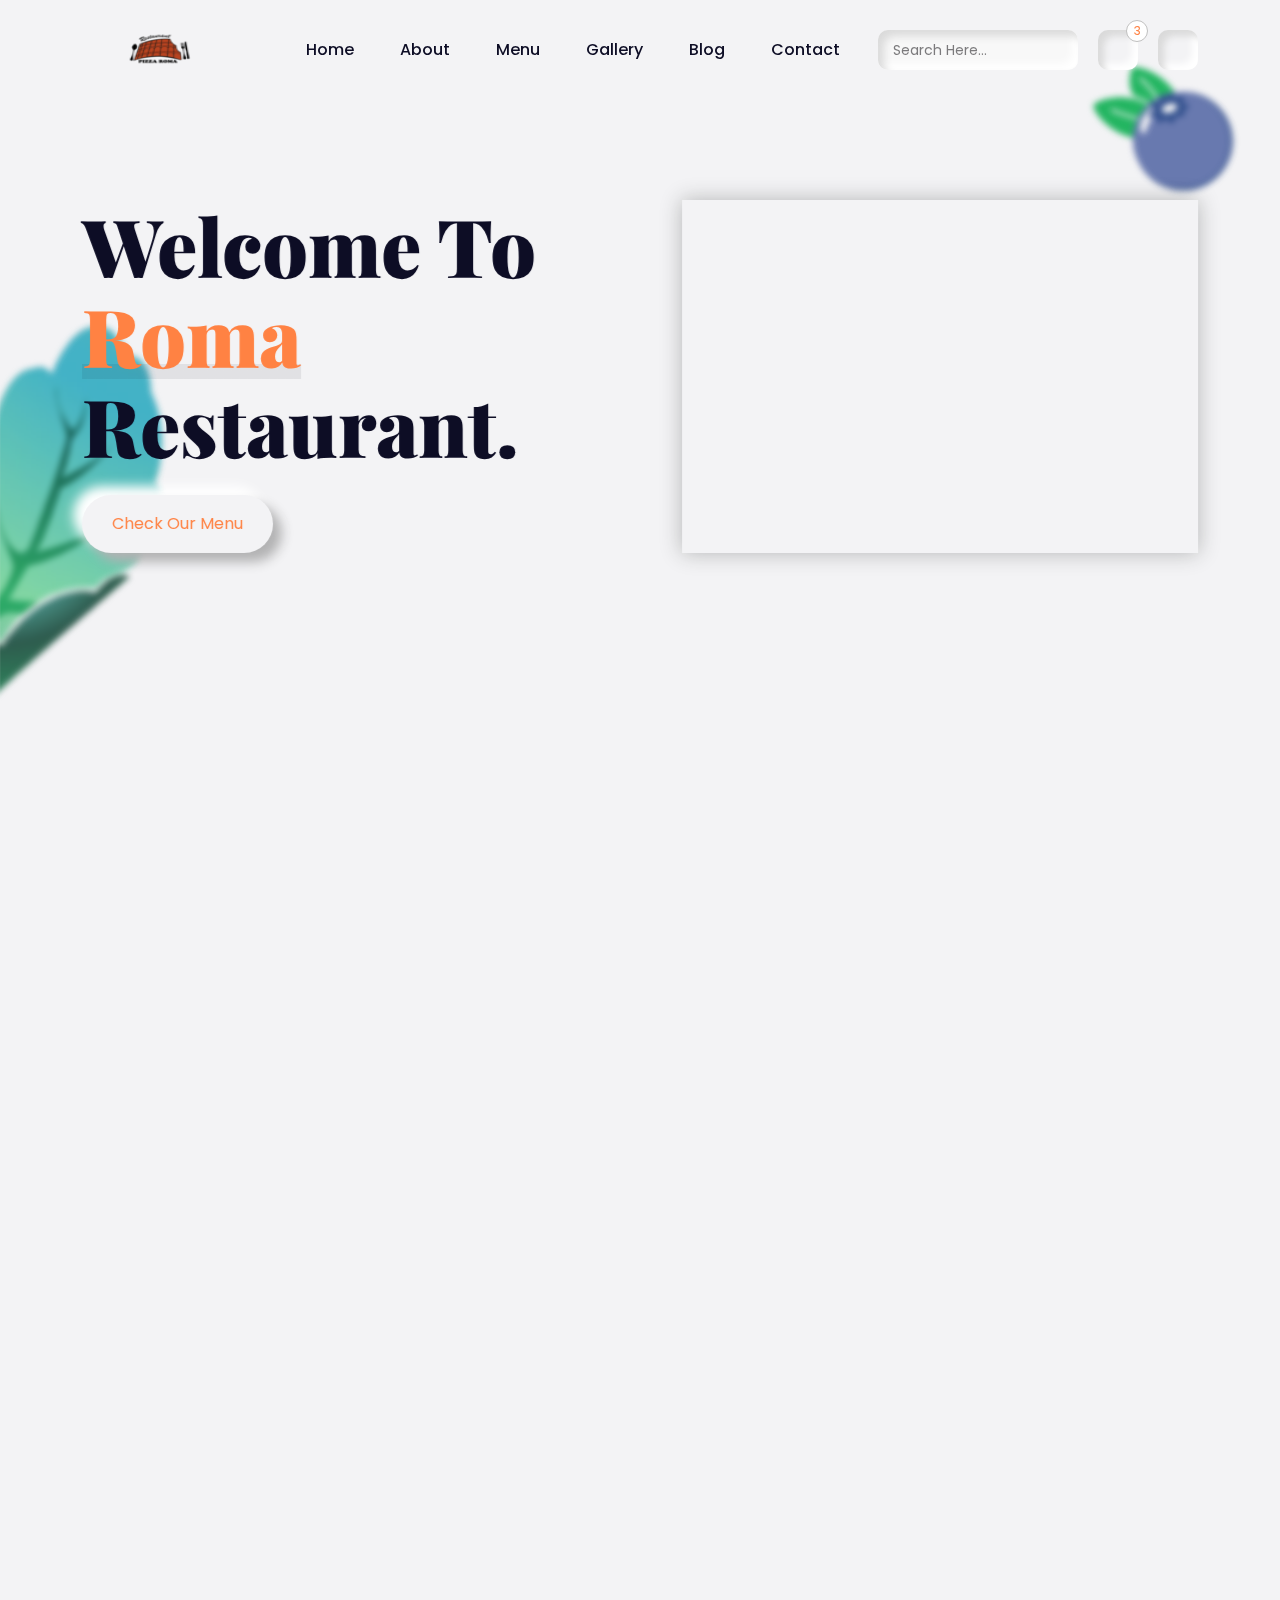
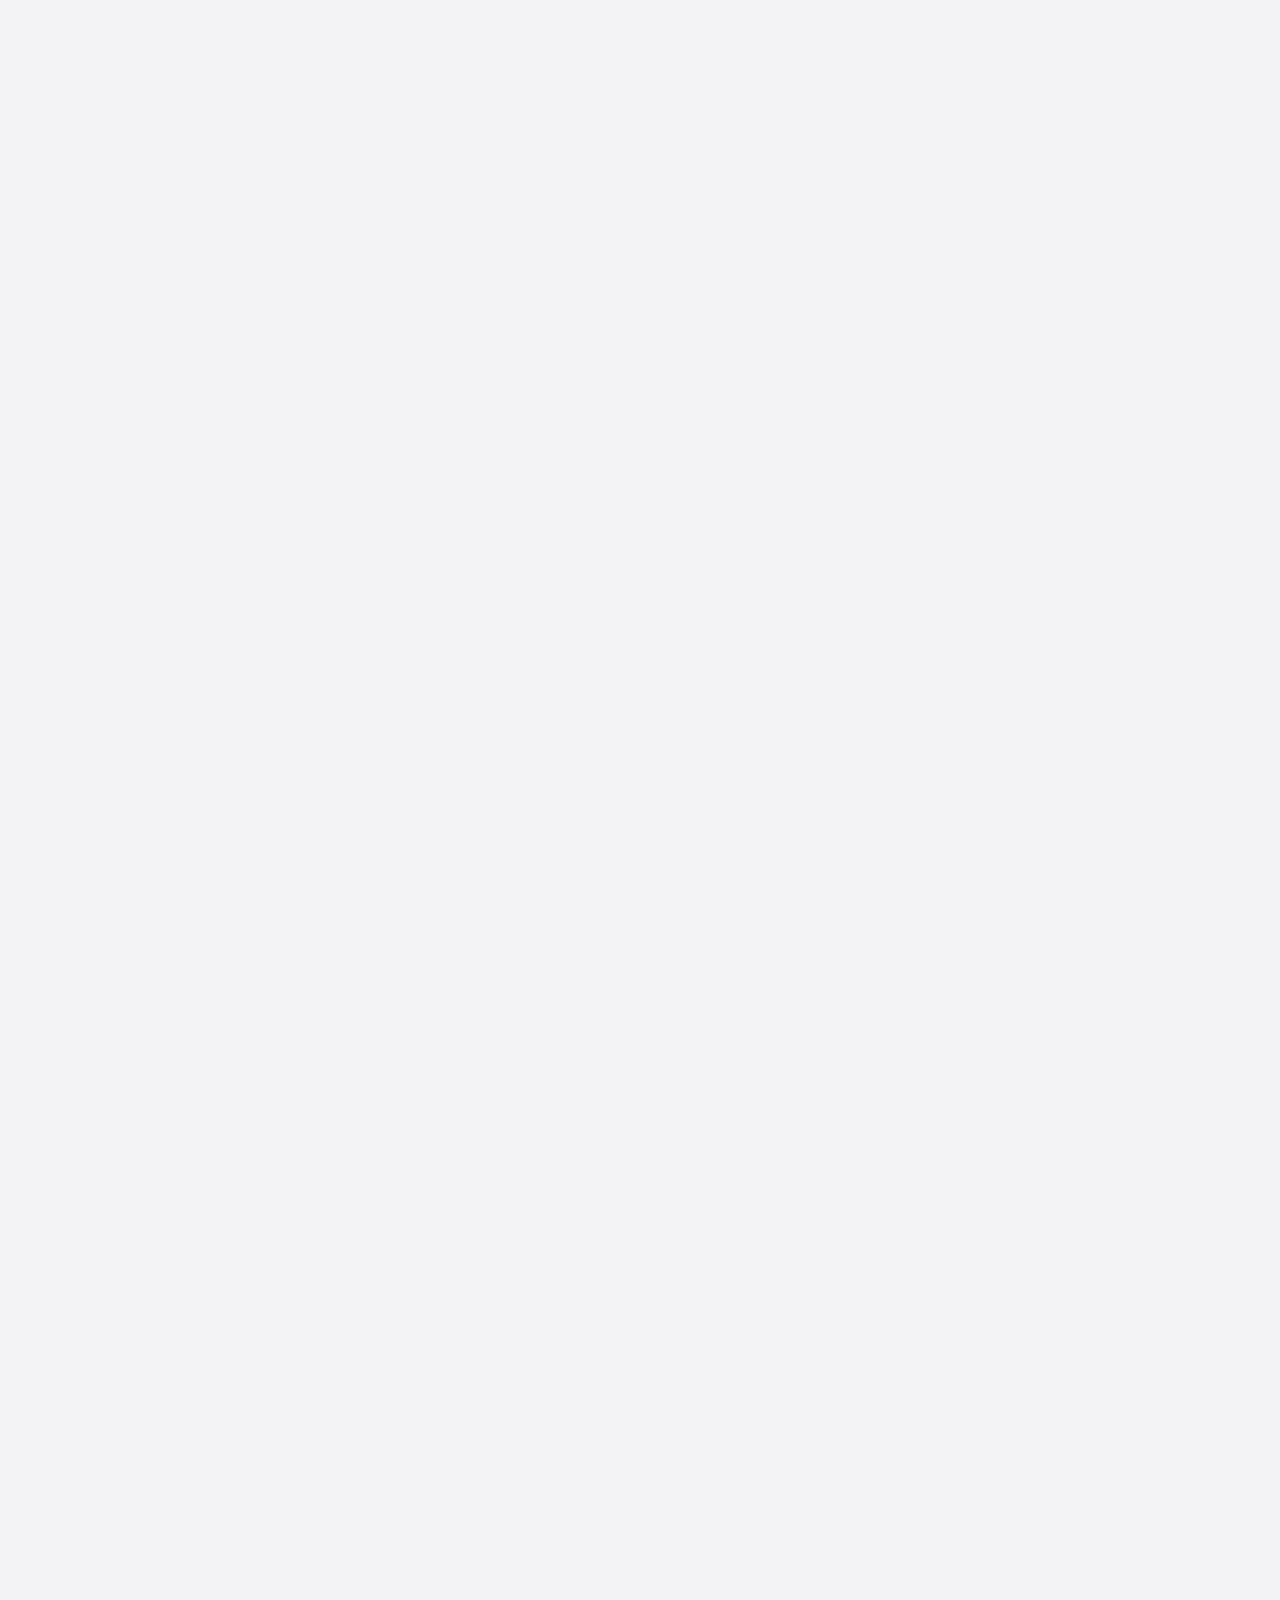
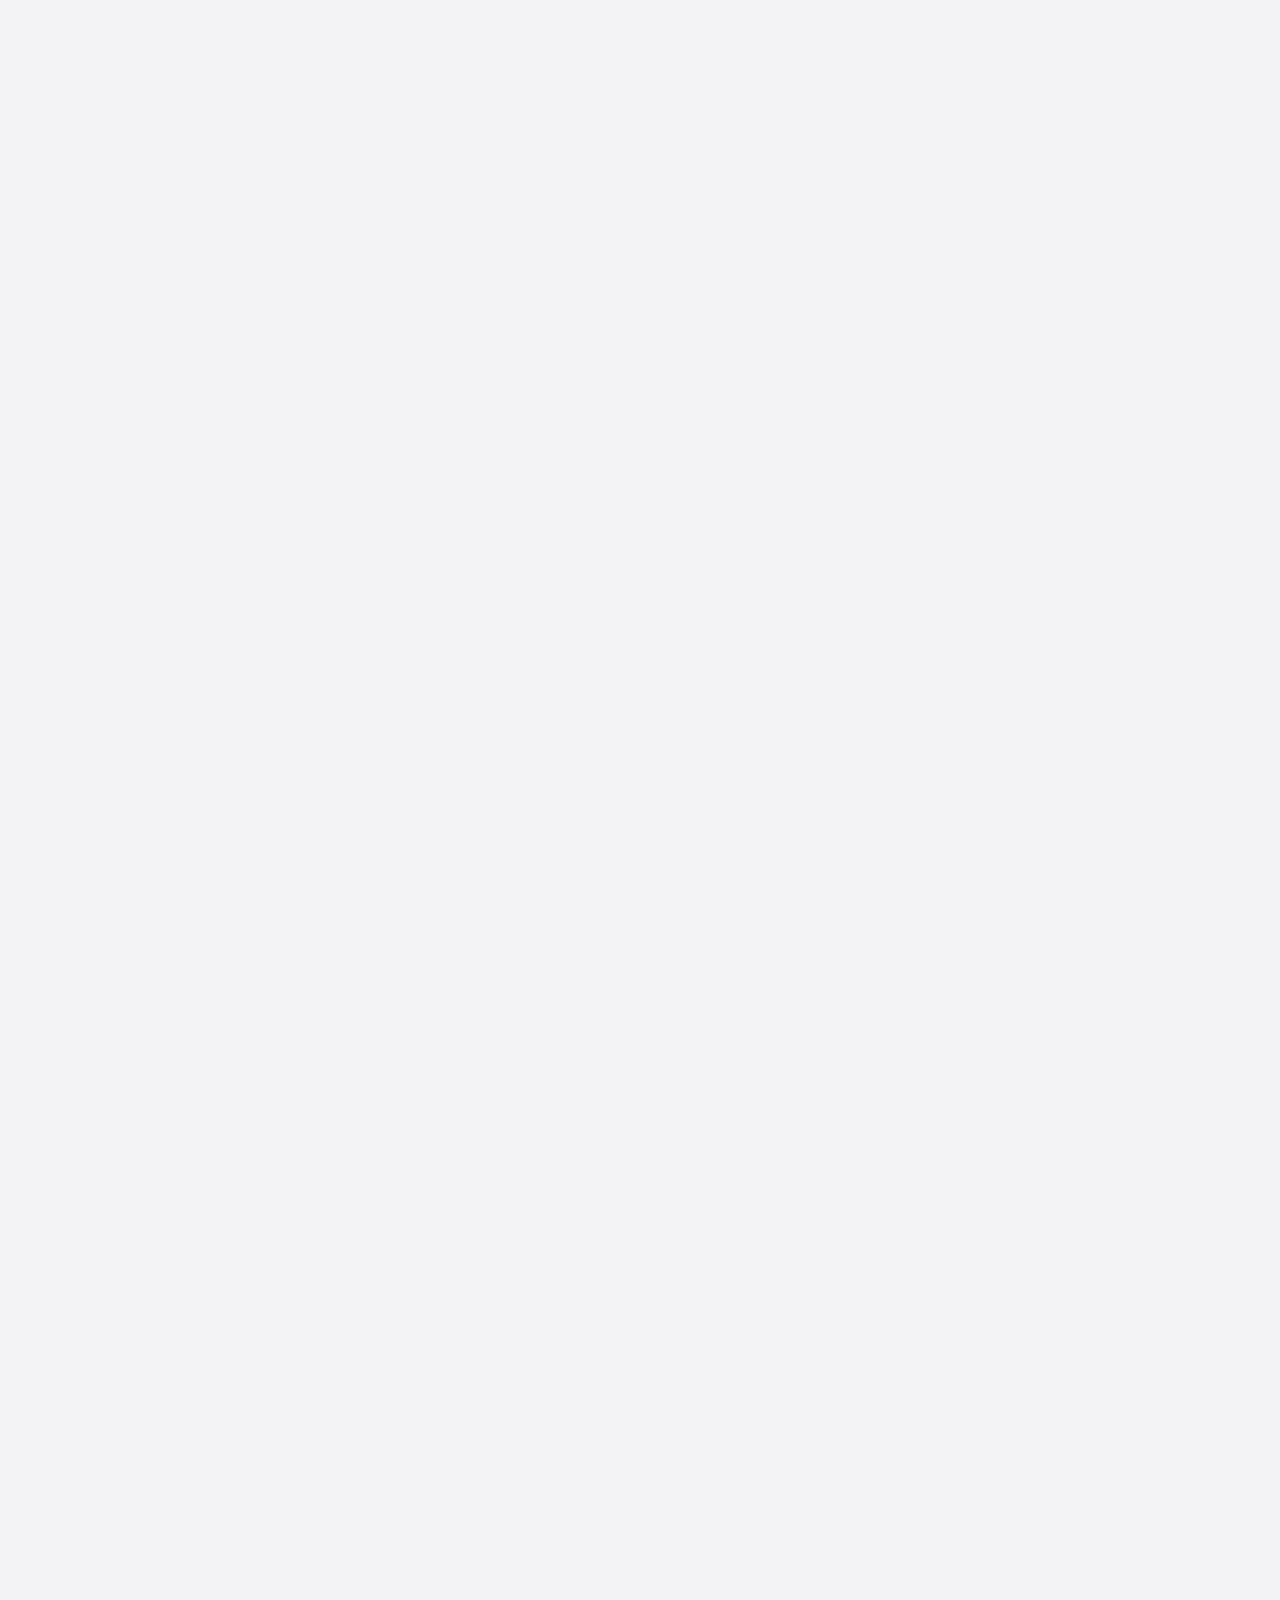
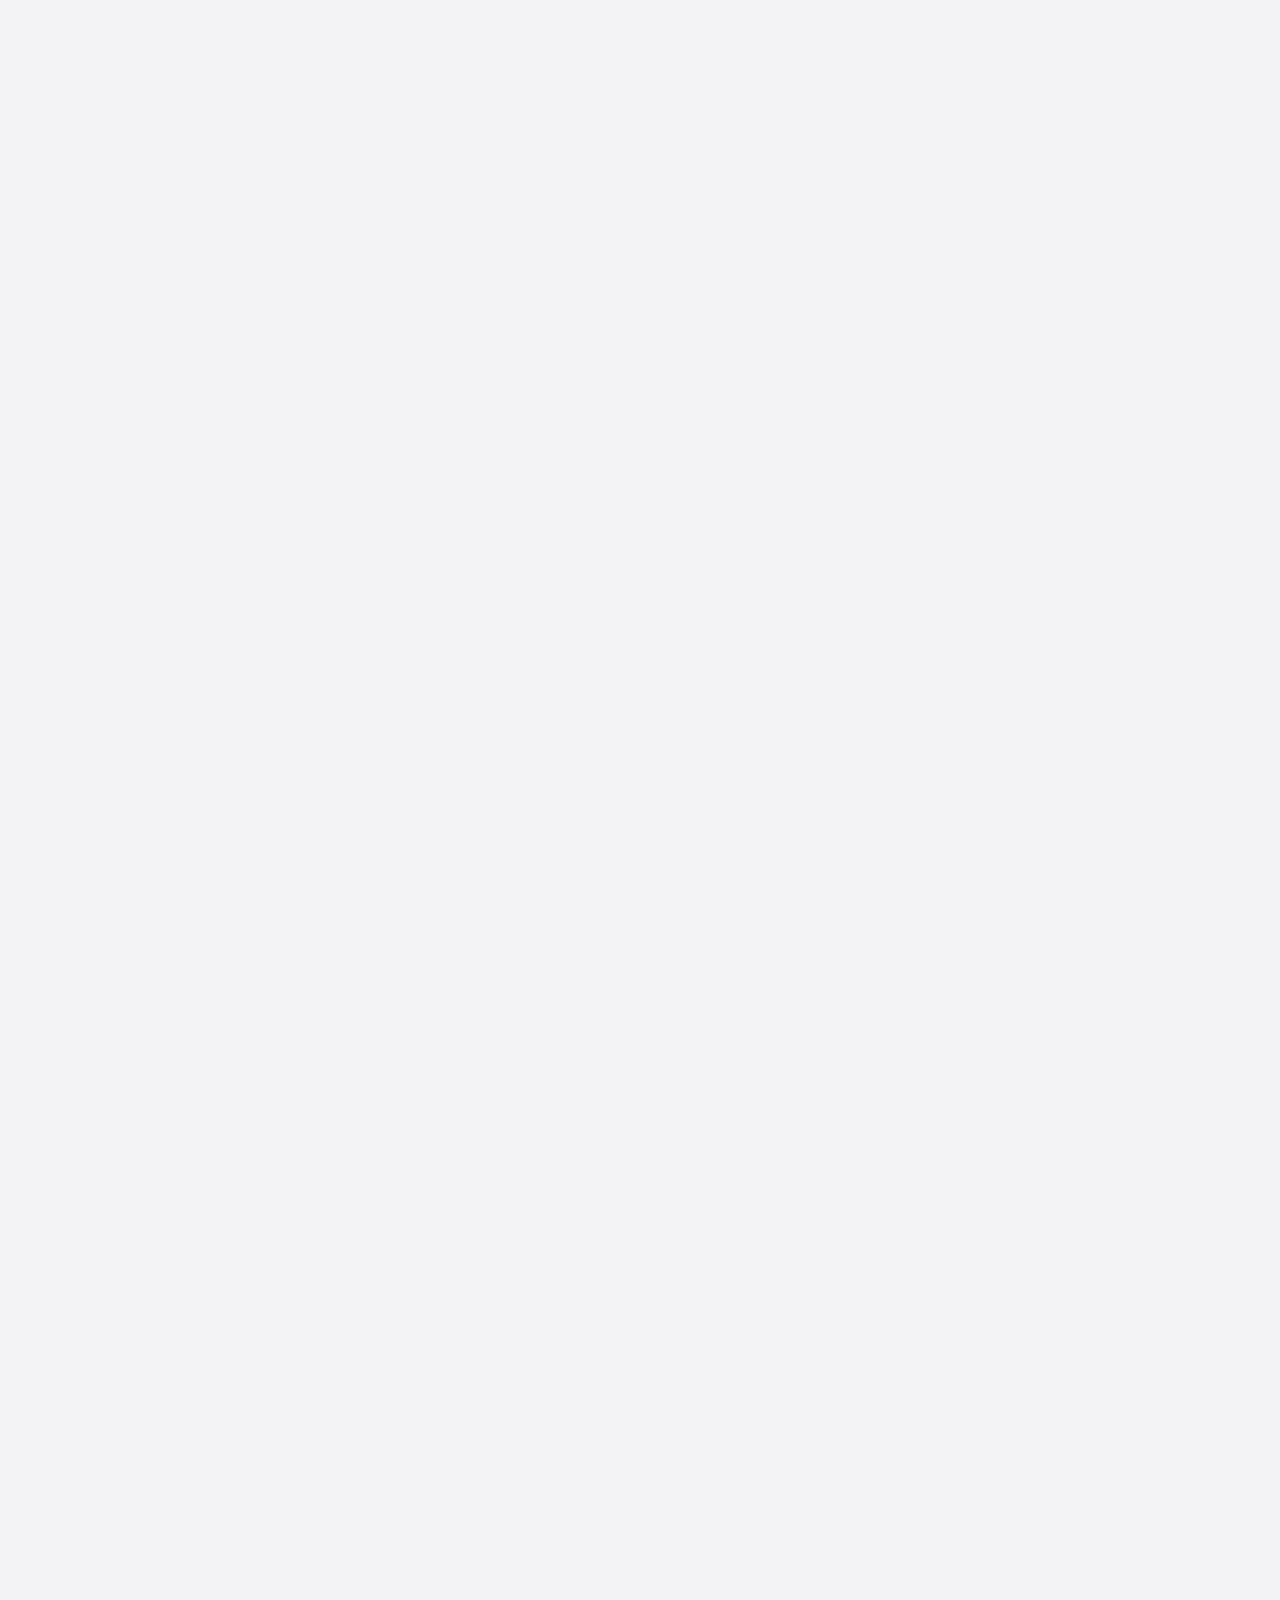
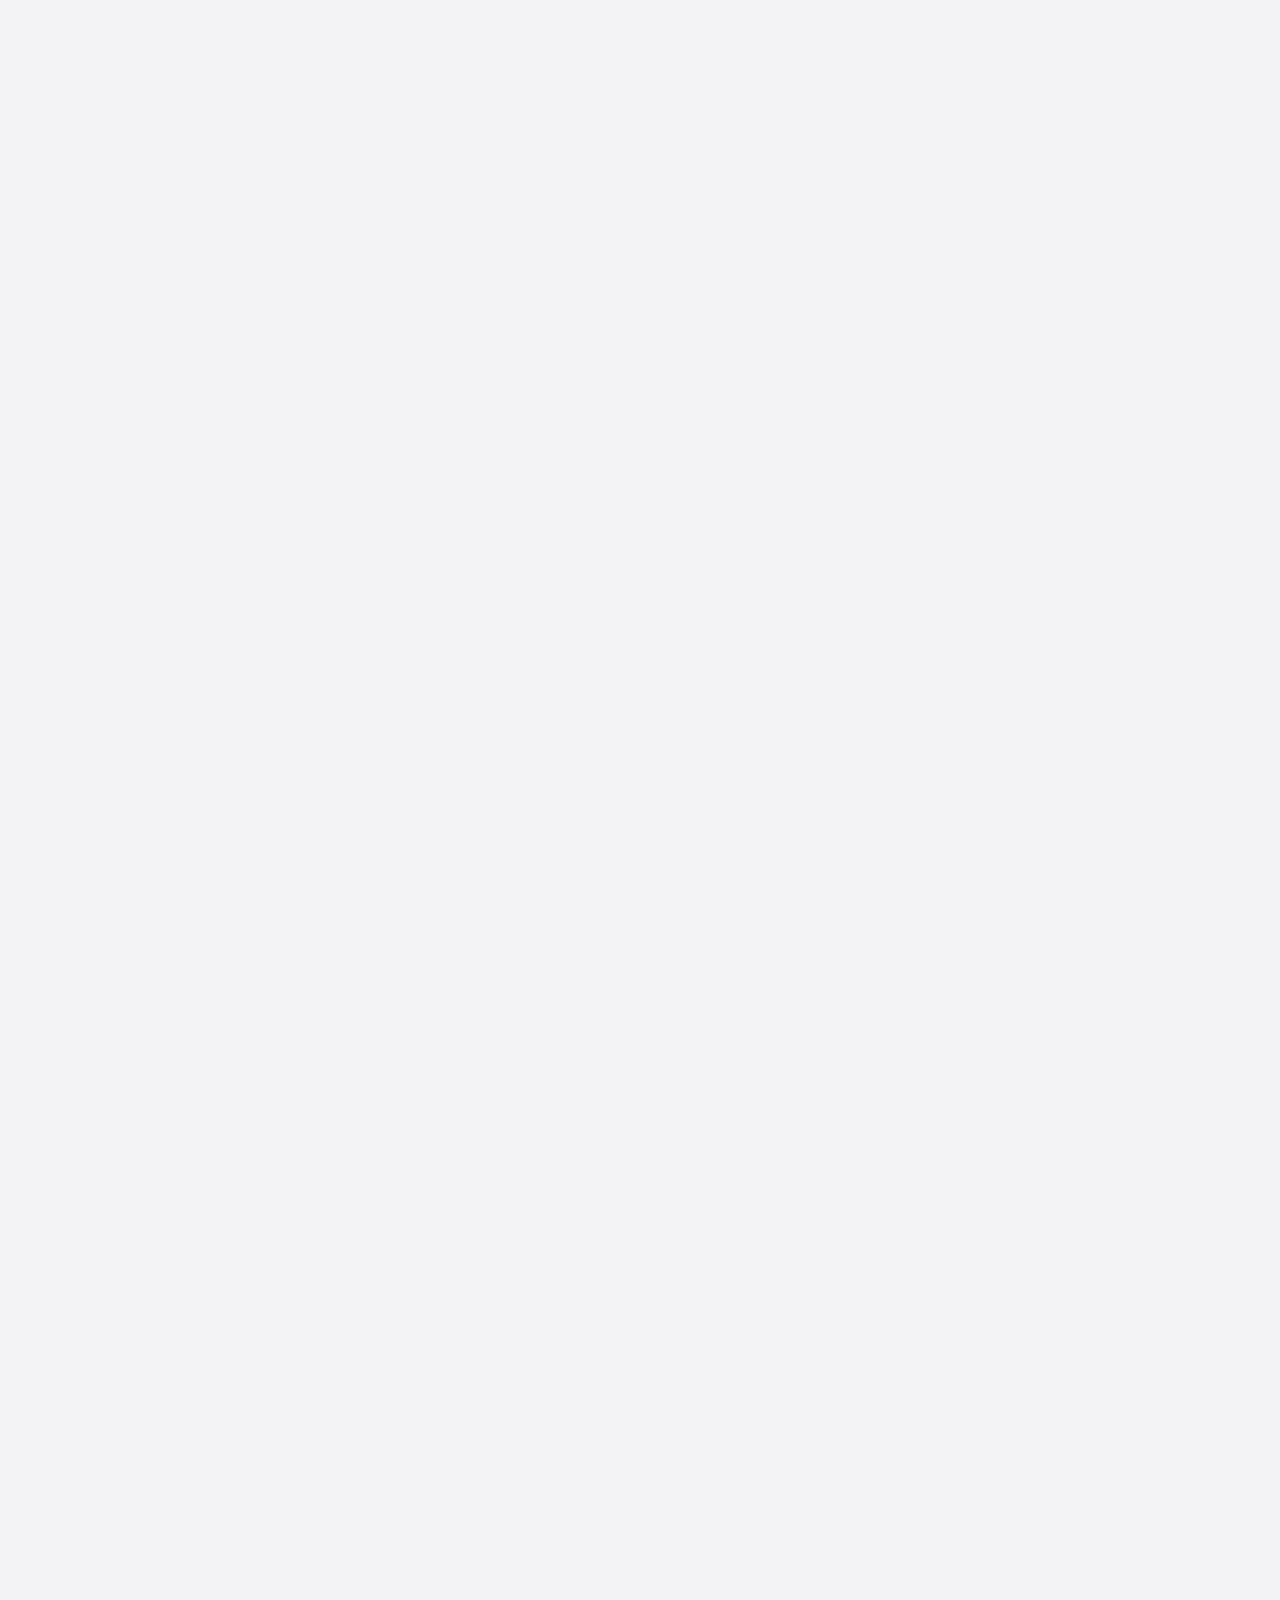
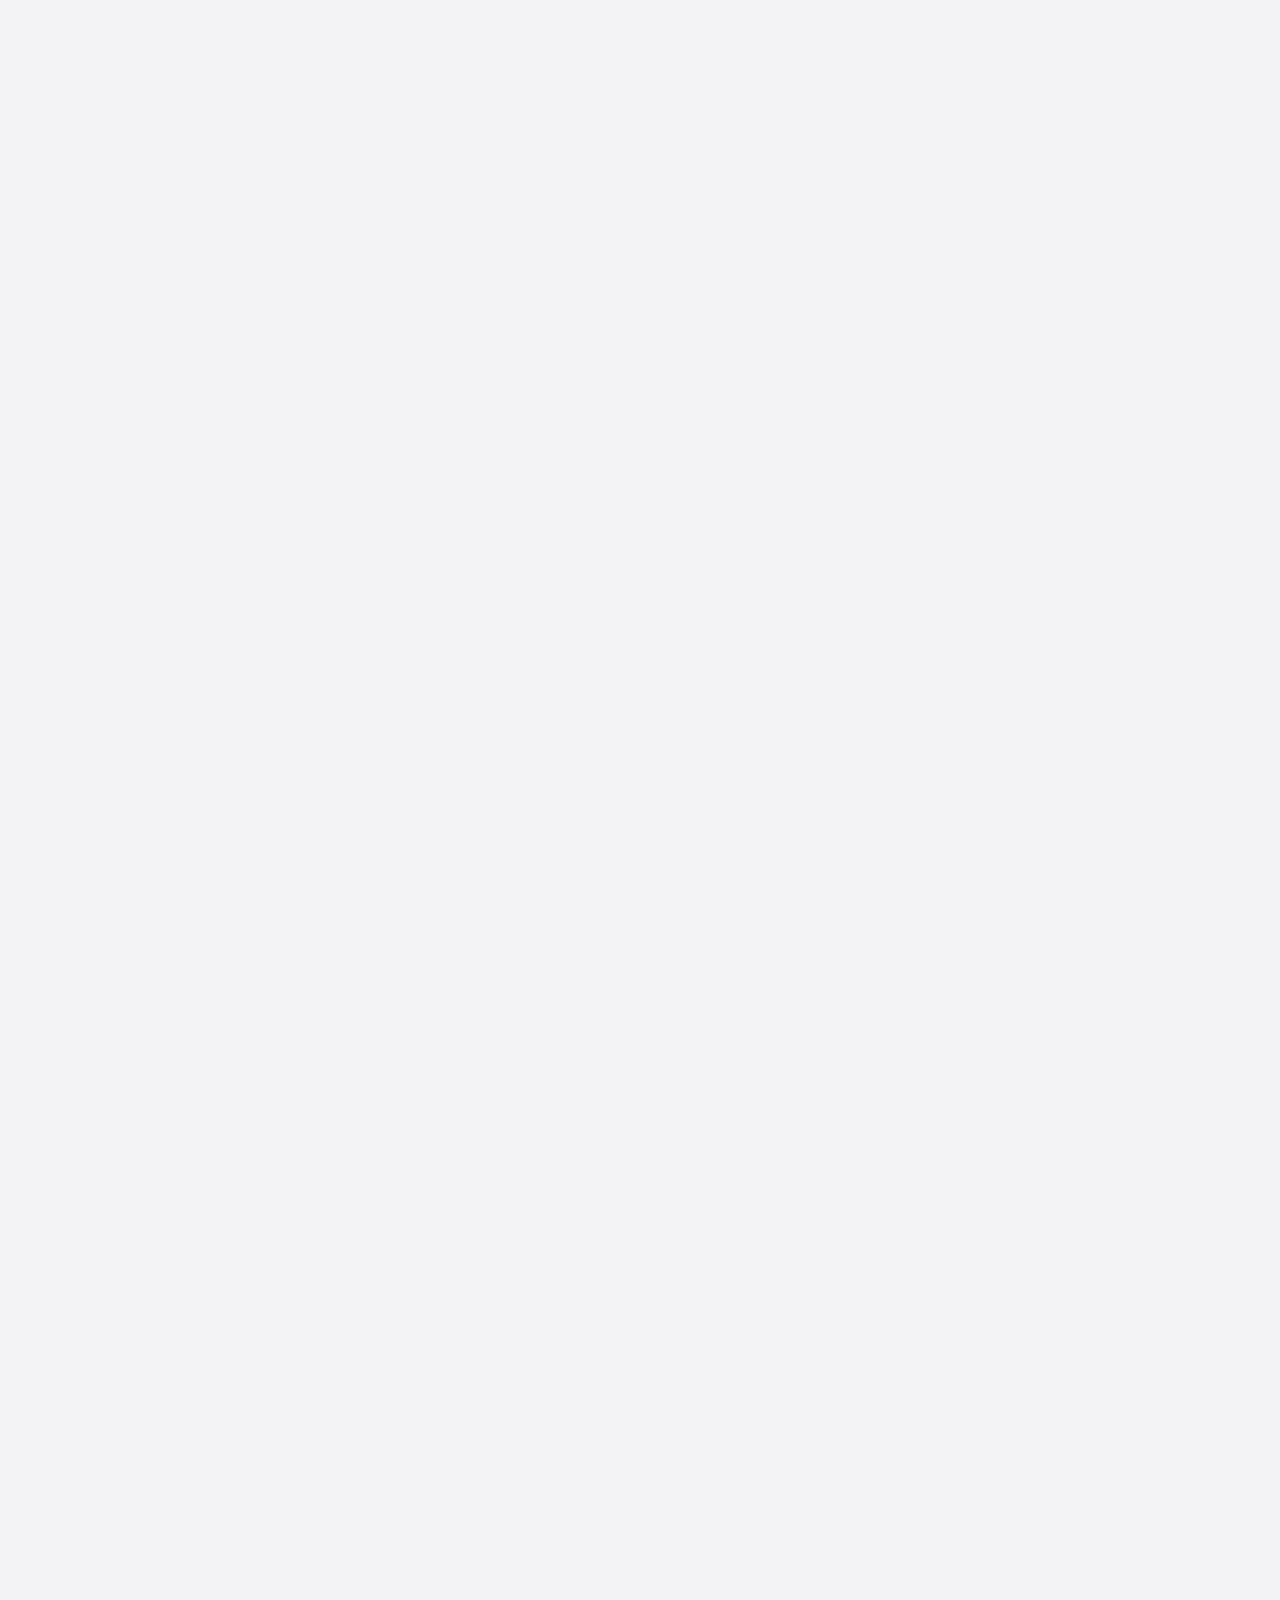
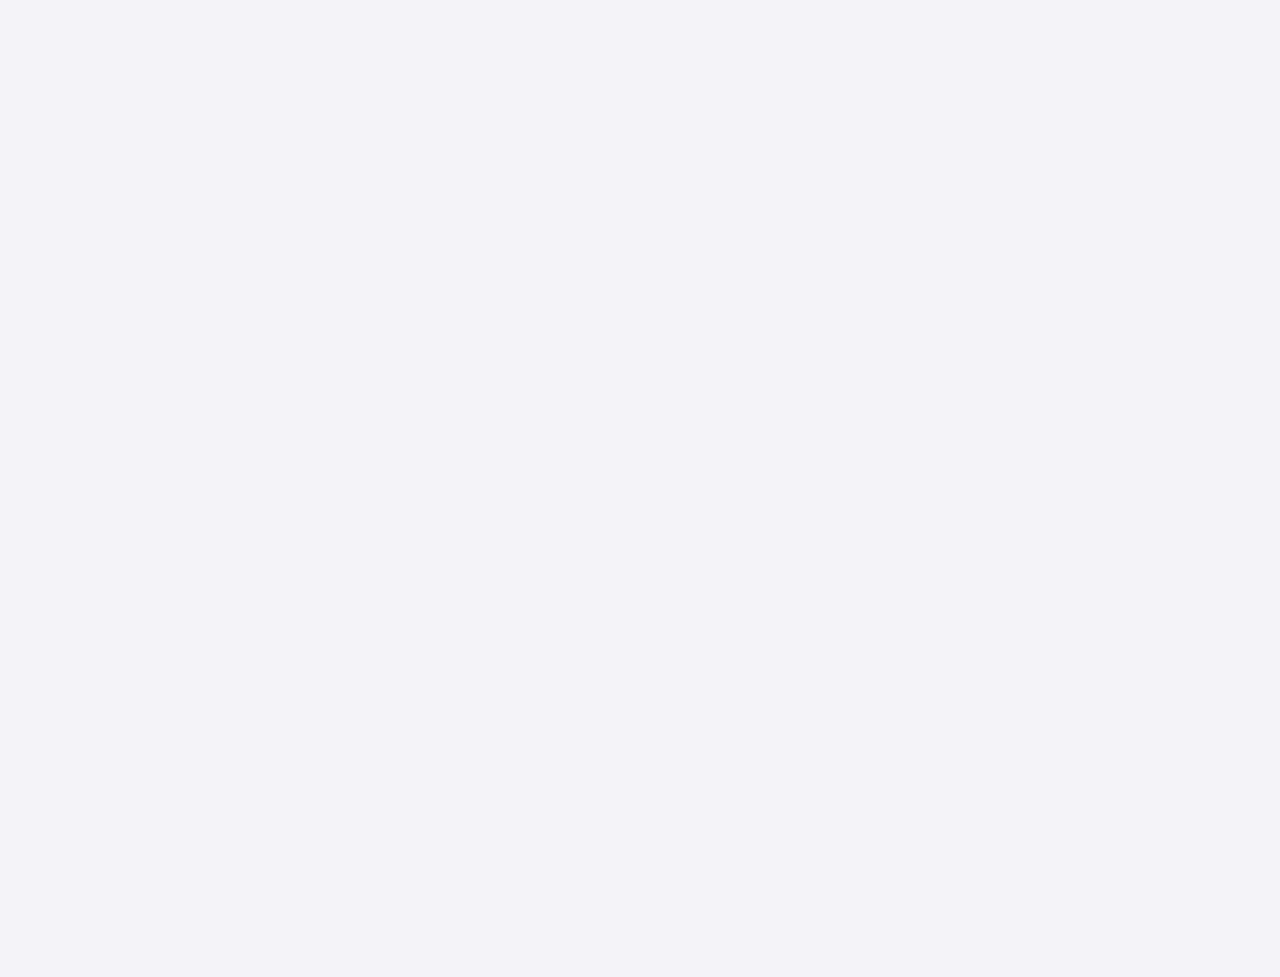
==== commit 3a941df9: "Add files via upload" ====
--- a/index.html
+++ b/index.html
@@ -36,11 +36,11 @@
                         <button class="menu-toggle"><span></span><span></span></button>
                         <nav class="header-menu">
                             <ul class="menu food-nav-menu">
-                                <li><a href="#home">Home</a></li>
-                                <li><a href="#about">About</a></li>
+                                <li><a href="#home">home</a></li>
+                                <li><a href="#about">about</a></li>
                                 <li><a href="#menu">Menu</a></li>
-                                <li><a href="#gallery">Gallery</a></li>
-                                <li><a href="#blog">Blog</a></li>
+                                <li><a href="#gallery">gallery</a></li>
+                                <li><a href="#blog">blog</a></li>
                                 <li><a href="#contact">Contact</a></li>
                             </ul>
                         </nav>
@@ -83,12 +83,11 @@
                             <div class="col-lg-6">
                                 <div class="banner-text">
                                     <h1 class="h1-title">
-                                        Welcome to our
-                                        <span>India</span>
+                                        Welcome to 
+                                        <span>Roma</span>
                                         restaurant.
                                     </h1>
-                                    <p>This is Lorem ipsum dolor sit amet, consectetur adipisicing elit. Numquam eius
-                                        vel tempore consectetur nesciunt? Nam eius tenetur recusandae optio aperiam.</p>
+                                    
                                     <div class="banner-btn mt-4">
                                         <a href="#menu" class="sec-btn">Check our Menu</a>
                                     </div>
@@ -96,49 +95,17 @@
                             </div>
                             <div class="col-lg-6">
                                 <div class="banner-img-wp">
-                                    <div class="banner-img" style="background-image: url(assets/images/main-b.jpg);">
-                                    </div>
-                                </div>
-                                <div class="banner-img-text mt-4 m-auto">
-                                    <h5 class="h5-title">Sushi</h5>
-                                    <p>this is Lorem ipsum dolor sit amet consectetur adipisicing elit.</p>
-                                </div>
+                                    <div class="banner-img" style="background-image: url(assets/images/main-b.png);">
+                                    </div>
+                                </div>
+                                
                             </div>
                         </div>
                     </div>
                 </div>
             </section>
 
-
-            <section class="brands-sec">
-                <div class="container">
-                    <div class="row">
-                        <div class="col-lg-12">
-                            <div class="brand-title mb-5">
-                                <h5 class="h5-title">Trusted by 70+ companies</h5>
-                            </div>
-                            <div class="brands-row">
-                                <div class="brands-box">
-                                    <img src="assets/images/brands/b1.png" alt="">
-                                </div>
-                                <div class="brands-box">
-                                    <img src="assets/images/brands/b2.png" alt="">
-                                </div>
-                                <div class="brands-box">
-                                    <img src="assets/images/brands/b3.png" alt="">
-                                </div>
-                                <div class="brands-box">
-                                    <img src="assets/images/brands/b4.png" alt="">
-                                </div>
-                                <div class="brands-box">
-                                    <img src="assets/images/brands/b5.png" alt="">
-                                </div>
-                            </div>
-                        </div>
-                    </div>
-                </div>
-            </section>
-
+<!------------------------------------------------------------>
             <section class="about-sec section" id="about">
                 <div class="container">
                     <div class="row">
@@ -148,26 +115,20 @@
                                 <h2 class="h2-title">Discover our <span>restaurant story</span></h2>
                                 <div class="sec-title-shape mb-4">
                                     <img src="assets/images/title-shape.svg" alt="">
-                                </div>
-                                <p>This is Lorem ipsum dolor sit amet consectetur adipisicing elit. Saepe dolore at
-                                    aspernatur eveniet temporibus placeat voluptatum quaerat accusamus possimus
-                                    cupiditate, quidem impedit sed libero id perspiciatis esse earum repellat quam.
-                                    Dolore modi temporibus quae possimus accusantium, cum corrupti sed deserunt iusto at
-                                    sapiente nihil sint iste similique soluta dolor! Quod.</p>
-                            </div>
+                             
                         </div>
                     </div>
                     <div class="row">
                         <div class="col-lg-8 m-auto">
                             <div class="about-video">
-                                <div class="about-video-img" style="background-image: url(assets/images/about.jpg);">
+                                <div class="about-video-img" style="background-image: url(assets/images/about.png);">
                                 </div>
                                 <div class="play-btn-wp">
                                     <a href="assets/images/video.mp4" data-fancybox="video" class="play-btn">
                                         <i class="uil uil-play"></i>
 
                                     </a>
-                                    <span>Watch The Recipe</span>
+                                    <span>Watch our Video</span>
                                 </div>
                             </div>
                         </div>
@@ -183,7 +144,6 @@
                             <div class="col-lg-12">
                                 <div class="sec-title text-center mb-5">
                                     <p class="sec-sub-title mb-3">our menu</p>
-                                    <h2 class="h2-title">wake up early, <span>eat fresh & healthy</span></h2>
                                     <div class="sec-title-shape mb-4">
                                         <img src="assets/images/title-shape.svg" alt="">
                                     </div>
@@ -197,20 +157,20 @@
                                         <ul class="filters">
                                             <div class="filter-active"></div>
                                             <li class="filter" data-filter=".all, .breakfast, .lunch, .dinner, .fish, .tajine, .pizza, .meat, .burger, .sandwish, .salade">
-                                                <img src="assets/images/sea-food.svg" alt="">
+                                                <img src="assets/images/all.png" alt="">
                                                 All
                                             </li>
                                             <li class="filter" data-filter=".breakfast">
                                                 <img src="assets/images/pizza.svg" alt="">
-                                                Breakfast
+                                                Pizza
                                             </li>
                                             <li class="filter" data-filter=".lunch">
                                                 <img src="assets/images/sea-food.svg" alt="">
-                                                Lunch
+                                                Sea-Food
                                             </li>
                                             <li class="filter" data-filter=".dinner">
                                                 <img src="assets/images/coke.svg" alt="">
-                                                Dinner
+                                                Drinks
                                             </li>
 											<li class="filter" data-filter=".fish">
                                                 <img src="assets/images/pasta.png" alt="">
@@ -1103,13 +1063,13 @@
                                 <div class="col-lg-4">
                                     <div class="table-title text-center">
                                         <h3>Monday to Thrusday</h3>
-                                        <p>9:00 am - 22:00 pm</p>
+                                        <p>9:00 am - 23:00 pm</p>
                                     </div>
                                 </div>
                                 <div class="col-lg-4">
                                     <div class="call-now text-center">
                                         <i class="uil uil-phone"></i>
-                                        <a href="tel:+91-8866998866">+91 - 8866998866</a>
+                                        <a href="tel:+91-8866998866">+212 6 42 08 34 06</a>
                                     </div>
                                 </div>
                                 <div class="col-lg-4">
@@ -1176,8 +1136,8 @@
                         <div class="row">
                             <div class="col-lg-12">
                                 <div class="sec-title text-center mb-5">
-                                    <p class="sec-sub-title mb-3">Our Team</p>
-                                    <h2 class="h2-title">Meet our Chefs</h2>
+                                    <p class="sec-sub-title mb-3">Menu Du Jour</p>
+                                    <h2 class="h2-title">Nos Ftours</h2>
                                     <div class="sec-title-shape mb-4">
                                         <img src="assets/images/title-shape.svg" alt="">
                                     </div>
@@ -1188,102 +1148,74 @@
                             <div class="swiper-wrapper">
                                 <div class="col-lg-4 swiper-slide">
                                     <div class="team-box text-center">
-                                        <div style="background-image: url(assets/images/chef/c1.jpg);"
+                                        <div style="background-image: url(assets/images/chef/ftour1.jpg);"
                                             class="team-img back-img">
 
                                         </div>
-                                        <h3 class="h3-title">Nilay Hirpara</h3>
+                                        <h3 class="h3-title">Ftour 1</h3>
                                         <div class="social-icon">
-                                            <ul>
-                                                <li>
-                                                    <a href="#"><i class="uil uil-facebook-f"></i></a>
-                                                </li>
-                                                <li>
-                                                    <a href="#">
-                                                        <i class="uil uil-instagram"></i>
+                                            <ul>                                               
+                                                <li>
+                                                    <a href="assets/images/chef/ftour1.jpg">
+                                                        <i class="uil uil-eye"></i>
                                                     </a>
-                                                </li>
-                                                <li>
-                                                    <a href="#">
-                                                        <i class="uil uil-youtube"></i>
-                                                    </a>
-                                                </li>
+                                                </li>                                              
                                             </ul>
                                         </div>
                                     </div>
                                 </div>
                                 <div class="col-lg-4 swiper-slide">
                                     <div class="team-box text-center">
-                                        <div style="background-image: url(assets/images/chef/c2.jpg);"
+                                        <div style="background-image: url(assets/images/chef/ftour2.jpg);"
                                             class="team-img back-img">
 
                                         </div>
-                                        <h3 class="h3-title">Ravi Kumawat</h3>
+                                        <h3 class="h3-title">Ftour 2</h3>
                                         <div class="social-icon">
                                             <ul>
-                                                <li>
-                                                    <a href="#"><i class="uil uil-facebook-f"></i></a>
-                                                </li>
-                                                <li>
-                                                    <a href="#">
-                                                        <i class="uil uil-instagram"></i>
+                                               
+                                                <li>
+                                                    <a href="assets/images/chef/ftour2.jpg">
+                                                        <i class="uil uil-eye"></i>
                                                     </a>
                                                 </li>
-                                                <li>
-                                                    <a href="#">
-                                                        <i class="uil uil-youtube"></i>
-                                                    </a>
-                                                </li>
+                                               
                                             </ul>
                                         </div>
                                     </div>
                                 </div>
                                 <div class="col-lg-4 swiper-slide">
                                     <div class="team-box text-center">
-                                        <div style="background-image: url(assets/images/chef/c3.jpg);"
+                                        <div style="background-image: url(assets/images/chef/ftour1.jpg);"
                                             class="team-img back-img">
 
                                         </div>
-                                        <h3 class="h3-title">Navnit Kumar</h3>
+                                        <h3 class="h3-title">Ftour 3</h3>
                                         <div class="social-icon">
                                             <ul>
                                                 <li>
-                                                    <a href="#"><i class="uil uil-facebook-f"></i></a>
-                                                </li>
-                                                <li>
-                                                    <a href="#">
-                                                        <i class="uil uil-instagram"></i>
+                                                    <a href="assets/images/chef/ftour1.jpg">
+                                                        <i class="uil uil-eye"></i>
                                                     </a>
                                                 </li>
-                                                <li>
-                                                    <a href="#">
-                                                        <i class="uil uil-youtube"></i>
-                                                    </a>
-                                                </li>
+                                                
                                             </ul>
                                         </div>
                                     </div>
                                 </div>
                                 <div class="col-lg-4 swiper-slide">
                                     <div class="team-box text-center">
-                                        <div style="background-image: url(assets/images/chef/c4.jpg);"
+                                        <div style="background-image: url(assets/images/chef/ftour2.jpg);"
                                             class="team-img back-img">
 
                                         </div>
                                         <h3 class="h3-title">Pranav Badgal</h3>
                                         <div class="social-icon">
                                             <ul>
-                                                <li>
-                                                    <a href="#"><i class="uil uil-facebook-f"></i></a>
-                                                </li>
+                                                
                                                 <li>
                                                     <a href="#">
-                                                        <i class="uil uil-instagram"></i>
-                                                    </a>
-                                                </li>
-                                                <li>
-                                                    <a href="#">
-                                                        <i class="uil uil-youtube"></i>
+                                                        <i class="uil uil-eye"></i>
                                                     </a>
                                                 </li>
                                             </ul>
@@ -1292,26 +1224,20 @@
                                 </div>
                                 <div class="col-lg-4 swiper-slide">
                                     <div class="team-box text-center">
-                                        <div style="background-image: url(assets/images/chef/c5.jpg);"
+                                        <div style="background-image: url(assets/images/chef/ftour1.jpg);"
                                             class="team-img back-img">
 
                                         </div>
                                         <h3 class="h3-title">Priyotosh Dey</h3>
                                         <div class="social-icon">
                                             <ul>
-                                                <li>
-                                                    <a href="#"><i class="uil uil-facebook-f"></i></a>
-                                                </li>
-                                                <li>
-                                                    <a href="#">
-                                                        <i class="uil uil-instagram"></i>
+                                                
+                                                <li>
+                                                    <a href="assets/images/chef/ftour1.jpg">
+                                                        <i class="uil uil-eye"></i>
                                                     </a>
                                                 </li>
-                                                <li>
-                                                    <a href="#">
-                                                        <i class="uil uil-youtube"></i>
-                                                    </a>
-                                                </li>
+                                              
                                             </ul>
                                         </div>
                                     </div>
@@ -1331,271 +1257,10 @@
                 </div>
             </section>
 
-            <section class="testimonials section bg-light">
-                <div class="sec-wp">
-                    <div class="container">
-                        <div class="row">
-                            <div class="col-lg-12">
-                                <div class="sec-title text-center mb-5">
-                                    <p class="sec-sub-title mb-3">What they say</p>
-                                    <h2 class="h2-title">What our customers <span>say about us</span></h2>
-                                    <div class="sec-title-shape mb-4">
-                                        <img src="assets/images/title-shape.svg" alt="">
-                                    </div>
-                                </div>
-                            </div>
-                        </div>
-                        <div class="row">
-                            <div class="col-lg-5">
-                                <div class="testimonials-img">
-                                    <img src="assets/images/testimonial-img.png" alt="">
-                                </div>
-                            </div>
-                            <div class="col-lg-7">
-                                <div class="row">
-                                    <div class="col-sm-6">
-                                        <div class="testimonials-box">
-                                            <div class="testimonial-box-top">
-                                                <div class="testimonials-box-img back-img"
-                                                    style="background-image: url(assets/images/testimonials/t1.jpg);">
-                                                </div>
-                                                <div class="star-rating-wp">
-                                                    <div class="star-rating">
-                                                        <span class="star-rating__fill" style="width:85%"></span>
-                                                    </div>
-                                                </div>
-
-                                            </div>
-                                            <div class="testimonials-box-text">
-                                                <h3 class="h3-title">
-                                                    Nilay Hirpara
-                                                </h3>
-                                                <p>Lorem, ipsum dolor sit amet consectetur adipisicing elit. Itaque,
-                                                    quisquam.</p>
-                                            </div>
-                                        </div>
-                                    </div>
-                                    <div class="col-sm-6">
-                                        <div class="testimonials-box">
-                                            <div class="testimonial-box-top">
-                                                <div class="testimonials-box-img back-img"
-                                                    style="background-image: url(assets/images/testimonials/t2.jpg);">
-                                                </div>
-                                                <div class="star-rating-wp">
-                                                    <div class="star-rating">
-                                                        <span class="star-rating__fill" style="width:80%"></span>
-                                                    </div>
-                                                </div>
-
-                                            </div>
-                                            <div class="testimonials-box-text">
-                                                <h3 class="h3-title">
-                                                    Ravi Kumawat
-                                                </h3>
-                                                <p>Lorem, ipsum dolor sit amet consectetur adipisicing elit. Itaque,
-                                                    quisquam.</p>
-                                            </div>
-                                        </div>
-                                    </div>
-                                    <div class="col-sm-6">
-                                        <div class="testimonials-box">
-                                            <div class="testimonial-box-top">
-                                                <div class="testimonials-box-img back-img"
-                                                    style="background-image: url(assets/images/testimonials/t3.jpg);">
-                                                </div>
-                                                <div class="star-rating-wp">
-                                                    <div class="star-rating">
-                                                        <span class="star-rating__fill" style="width:89%"></span>
-                                                    </div>
-                                                </div>
-
-                                            </div>
-                                            <div class="testimonials-box-text">
-                                                <h3 class="h3-title">
-                                                    Navnit Kumar
-                                                </h3>
-                                                <p>Lorem, ipsum dolor sit amet consectetur adipisicing elit. Itaque,
-                                                    quisquam.</p>
-                                            </div>
-                                        </div>
-                                    </div>
-                                    <div class="col-sm-6">
-                                        <div class="testimonials-box">
-                                            <div class="testimonial-box-top">
-                                                <div class="testimonials-box-img back-img"
-                                                    style="background-image: url(assets/images/testimonials/t4.jpg);">
-                                                </div>
-                                                <div class="star-rating-wp">
-                                                    <div class="star-rating">
-                                                        <span class="star-rating__fill" style="width:100%"></span>
-                                                    </div>
-                                                </div>
-
-                                            </div>
-                                            <div class="testimonials-box-text">
-                                                <h3 class="h3-title">
-                                                    Somyadeep Bhowmik
-                                                </h3>
-                                                <p>Lorem, ipsum dolor sit amet consectetur adipisicing elit. Itaque,
-                                                    quisquam.</p>
-                                            </div>
-                                        </div>
-                                    </div>
-                                </div>
-                            </div>
-                        </div>
-                    </div>
-                </div>
-            </section>
-
-            <section class="faq-sec section-repeat-img" style="background-image: url(assets/images/faq-bg.png);">
-                <div class="sec-wp">
-                    <div class="container">
-                        <div class="row">
-                            <div class="col-lg-12">
-                                <div class="sec-title text-center mb-5">
-                                    <p class="sec-sub-title mb-3">faqs</p>
-                                    <h2 class="h2-title">Frequently <span>asked questions</span></h2>
-                                    <div class="sec-title-shape mb-4">
-                                        <img src="assets/images/title-shape.svg" alt="">
-                                    </div>
-                                </div>
-                            </div>
-                        </div>
-
-                        <div class="faq-row">
-                            <div class="faq-box">
-                                <h4 class="h4-title">What are the login hours?</h4>
-                                <p>It is Lorem ipsum dolor, sit amet consectetur adipisicing elit. Temporibus ipsum
-                                    vitae fugit laboriosam dolor distinctio.</p>
-                            </div>
-                            <div class="faq-box">
-                                <h4 class="h4-title">What do i get my refund?</h4>
-                                <p>It is Lorem ipsum dolor, sit amet consectetur adipisicing elit. Temporibus ipsum
-                                    vitae fugit laboriosam dolor distinctio. Lorem ipsum dolor sit amet.</p>
-                            </div>
-                            <div class="faq-box">
-                                <h4 class="h4-title">How long it will take food to arrive?</h4>
-                                <p>It is Lorem ipsum dolor, sit amet consectetur adipisicing elit. Temporibus ipsum
-                                    vitae fugit laboriosam dolor distinctio.</p>
-                            </div>
-                            <div class="faq-box">
-                                <h4 class="h4-title">Does your restaurant has both veg and non veg?</h4>
-                                <p>It is Lorem ipsum dolor, sit amet consectetur adipisicing elit. Temporibus ipsum
-                                    vitae fugit laboriosam dolor distinctio. Lorem ipsum, dolor sit amet consectetur
-                                    adipisicing elit. Voluptates, distinctio?</p>
-                            </div>
-                            <div class="faq-box">
-                                <h4 class="h4-title">What is cost of food delivery?</h4>
-                                <p>It is Lorem ipsum dolor, sit amet consectetur adipisicing elit. Temporibus ipsum
-                                    vitae fugit laboriosam dolor distinctio. Lorem ipsum dolor sit amet consectetur,
-                                    adipisicing elit. Nam officiis ducimus, cum enim repudiandae animi.</p>
-                            </div>
-                            <div class="faq-box">
-                                <h4 class="h4-title">Who is eligible for pro membership?</h4>
-                                <p>It is Lorem ipsum dolor, sit amet consectetur adipisicing elit. Temporibus ipsum
-                                    vitae fugit laboriosam dolor distinctio. </p>
-                            </div>
-                        </div>
-
-                    </div>
-                </div>
-
-            </section>
-
-
-            <div class="bg-pattern bg-light repeat-img"
-                style="background-image: url(assets/images/blog-pattern-bg.png);">
-                <section class="blog-sec section" id="blog">
-                    <div class="sec-wp">
-                        <div class="container">
-                            <div class="row">
-                                <div class="col-lg-12">
-                                    <div class="sec-title text-center mb-5">
-                                        <p class="sec-sub-title mb-3">Our blog</p>
-                                        <h2 class="h2-title">Latest Publications</span></h2>
-                                        <div class="sec-title-shape mb-4">
-                                            <img src="assets/images/title-shape.svg" alt="">
-                                        </div>
-                                    </div>
-                                </div>
-                            </div>
-                            <div class="row">
-                                <div class="col-lg-4">
-                                    <div class="blog-box">
-                                        <div class="blog-img back-img"
-                                            style="background-image: url(assets/images/blog/blog1.jpg);"></div>
-                                        <div class="blog-text">
-                                            <p class="blog-date">September.15.2021</p>
-                                            <a href="#" class="h4-title">Energy Drink which you can make at home.</a>
-                                            <p>Lorem ipsum dolor sit amet consectetur, adipisicing elit. Pariatur ipsa
-                                                explicabo atque reprehenderit beatae! Accusantium soluta consequuntur
-                                                blanditiis amet ad.</p>
-                                            <a href="#" class="sec-btn">Read More</a>
-                                        </div>
-                                    </div>
-                                </div>
-                                <div class="col-lg-4">
-                                    <div class="blog-box">
-                                        <div class="blog-img back-img"
-                                            style="background-image: url(assets/images/blog/blog2.jpg);"></div>
-                                        <div class="blog-text">
-                                            <p class="blog-date">October.15.2021</p>
-                                            <a href="#" class="h4-title">Fresh Veggie and rice combo for dinner.</a>
-                                            <p>Lorem ipsum dolor sit amet consectetur, adipisicing elit. Pariatur ipsa
-                                                explicabo atque reprehenderit beatae! Accusantium soluta consequuntur
-                                                blanditiis amet ad.</p>
-                                            <a href="#" class="sec-btn">Read More</a>
-                                        </div>
-                                    </div>
-                                </div>
-                                <div class="col-lg-4">
-                                    <div class="blog-box">
-                                        <div class="blog-img back-img"
-                                            style="background-image: url(assets/images/blog/blog3.jpg);"></div>
-                                        <div class="blog-text">
-                                            <p class="blog-date">November.15.2021</p>
-                                            <a href="#" class="h4-title">Chicken burger with double nuggets</a>
-                                            <p>Lorem ipsum dolor sit amet consectetur, adipisicing elit. Pariatur ipsa
-                                                explicabo atque reprehenderit beatae! Accusantium soluta consequuntur
-                                                blanditiis amet ad.</p>
-                                            <a href="#" class="sec-btn">Read More</a>
-                                        </div>
-                                    </div>
-                                </div>
-                            </div>
-                        </div>
-                    </div>
-                </section>
-
-                <section class="newsletter-sec section pt-0">
-                    <div class="sec-wp">
-                        <div class="container">
-                            <div class="row">
-                                <div class="col-lg-8 m-auto">
-                                    <div class="newsletter-box text-center back-img white-text"
-                                        style="background-image: url(assets/images/news.jpg);">
-                                        <div class="bg-overlay dark-overlay"></div>
-                                        <div class="sec-wp">
-                                            <div class="newsletter-box-text">
-                                                <h2 class="h2-title">Subscribe our newsletter</h2>
-                                                <p>This is Lorem ipsum dolor sit amet consectetur adipisicing elit ad
-                                                    veritatis.</p>
-                                            </div>
-                                            <form action="#" class="newsletter-form">
-                                                <input type="email" class="form-input"
-                                                    placeholder="Enter your Email Here" required>
-                                                <button type="submit" class="sec-btn primary-btn">Submit</button>
-                                            </form>
-                                        </div>
-                                    </div>
-                                </div>
-                            </div>
-                        </div>
-                    </div>
-                </section>
-            </div>
-
+            
+
+
+            
             <!-- footer starts  -->
             <footer class="site-footer" id="contact">
                 <div class="top-footer section">
--- a/style.css
+++ b/style.css
@@ -557,7 +557,7 @@
     justify-content: center;
     align-items: center;
     border-radius: 30px;
-    color: #0d0d25;
+    color: #ff8243;
     text-transform: capitalize;
     text-align: center;
     border: none;
@@ -738,6 +738,10 @@
     justify-content: center;
     align-items: center;
 }
+
+
+
+
 
 .filter-active {
     position: absolute;
@@ -953,6 +957,7 @@
     box-shadow: 9px 9px 12px #b2b2b3, -9px -9px 12px #ffffff;
     color: #ff8243;
 }
+
 
 .call-now a {
     font-size: 32px;
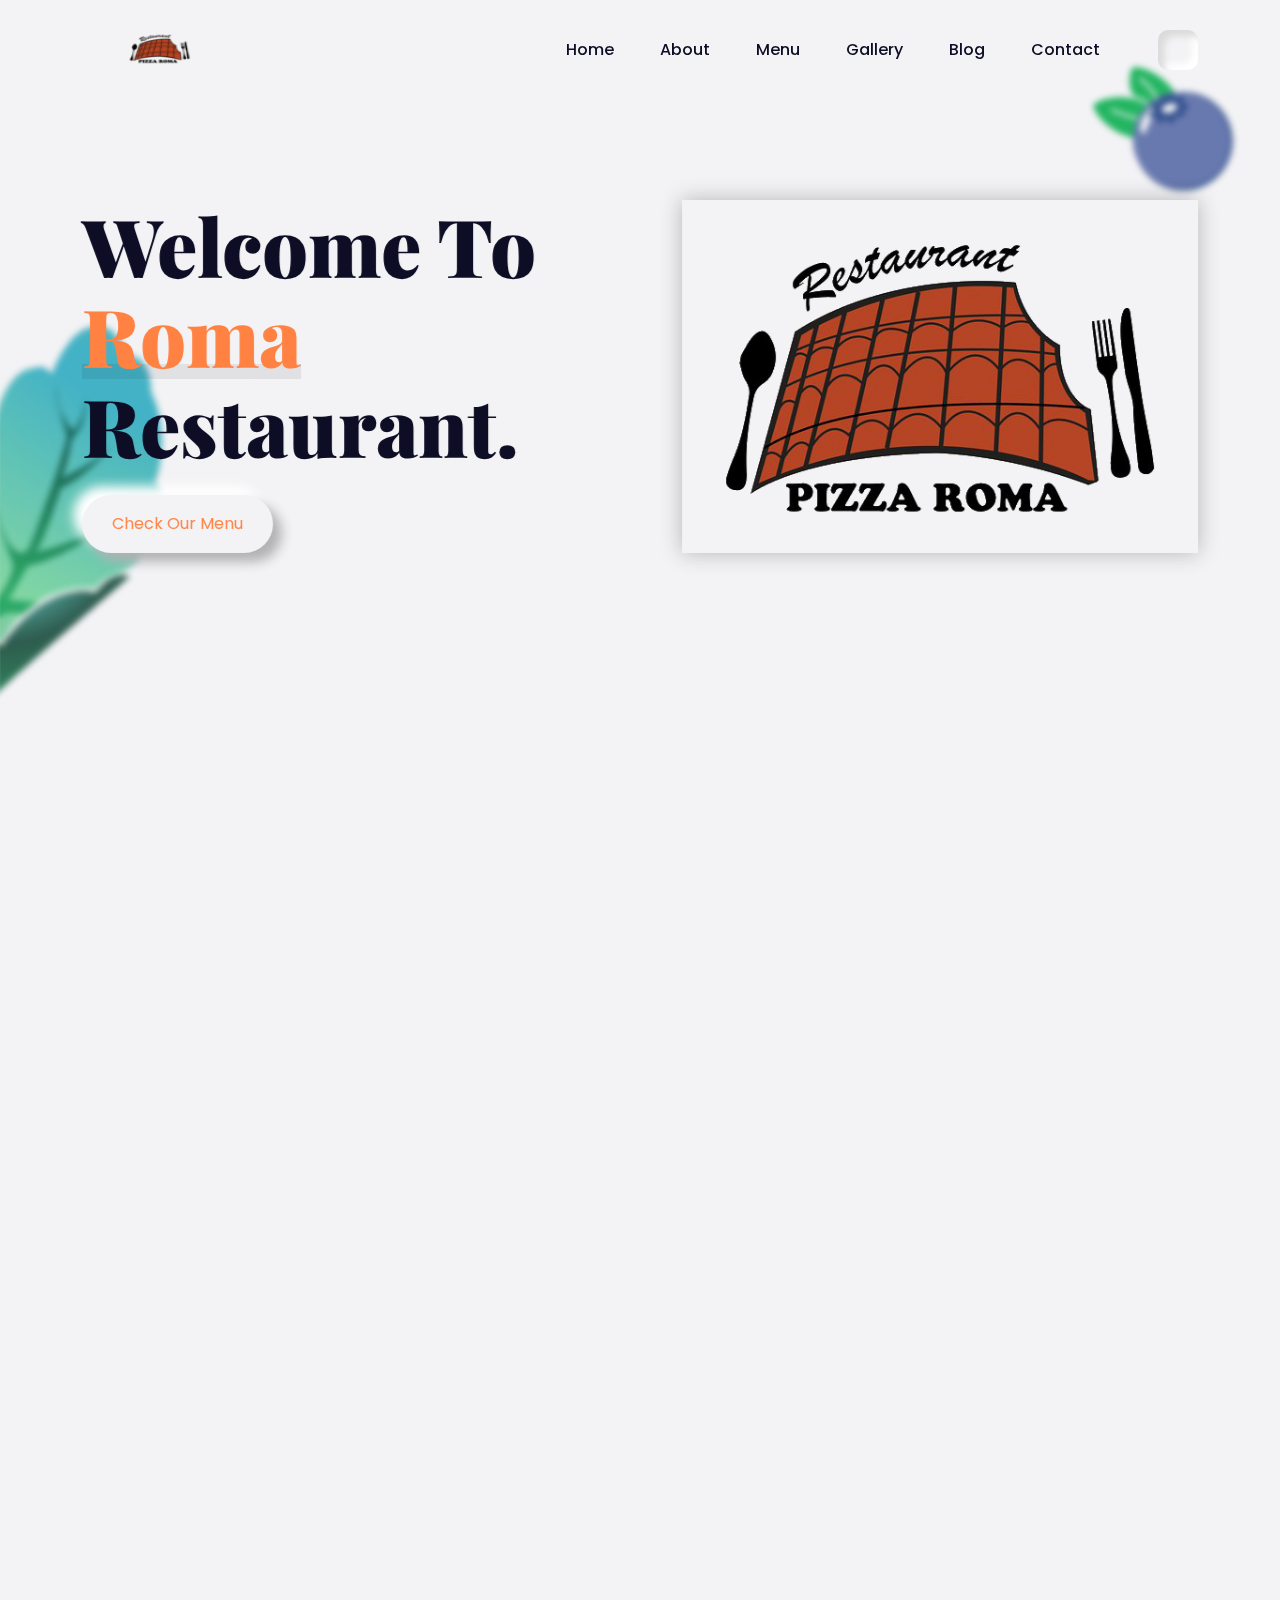
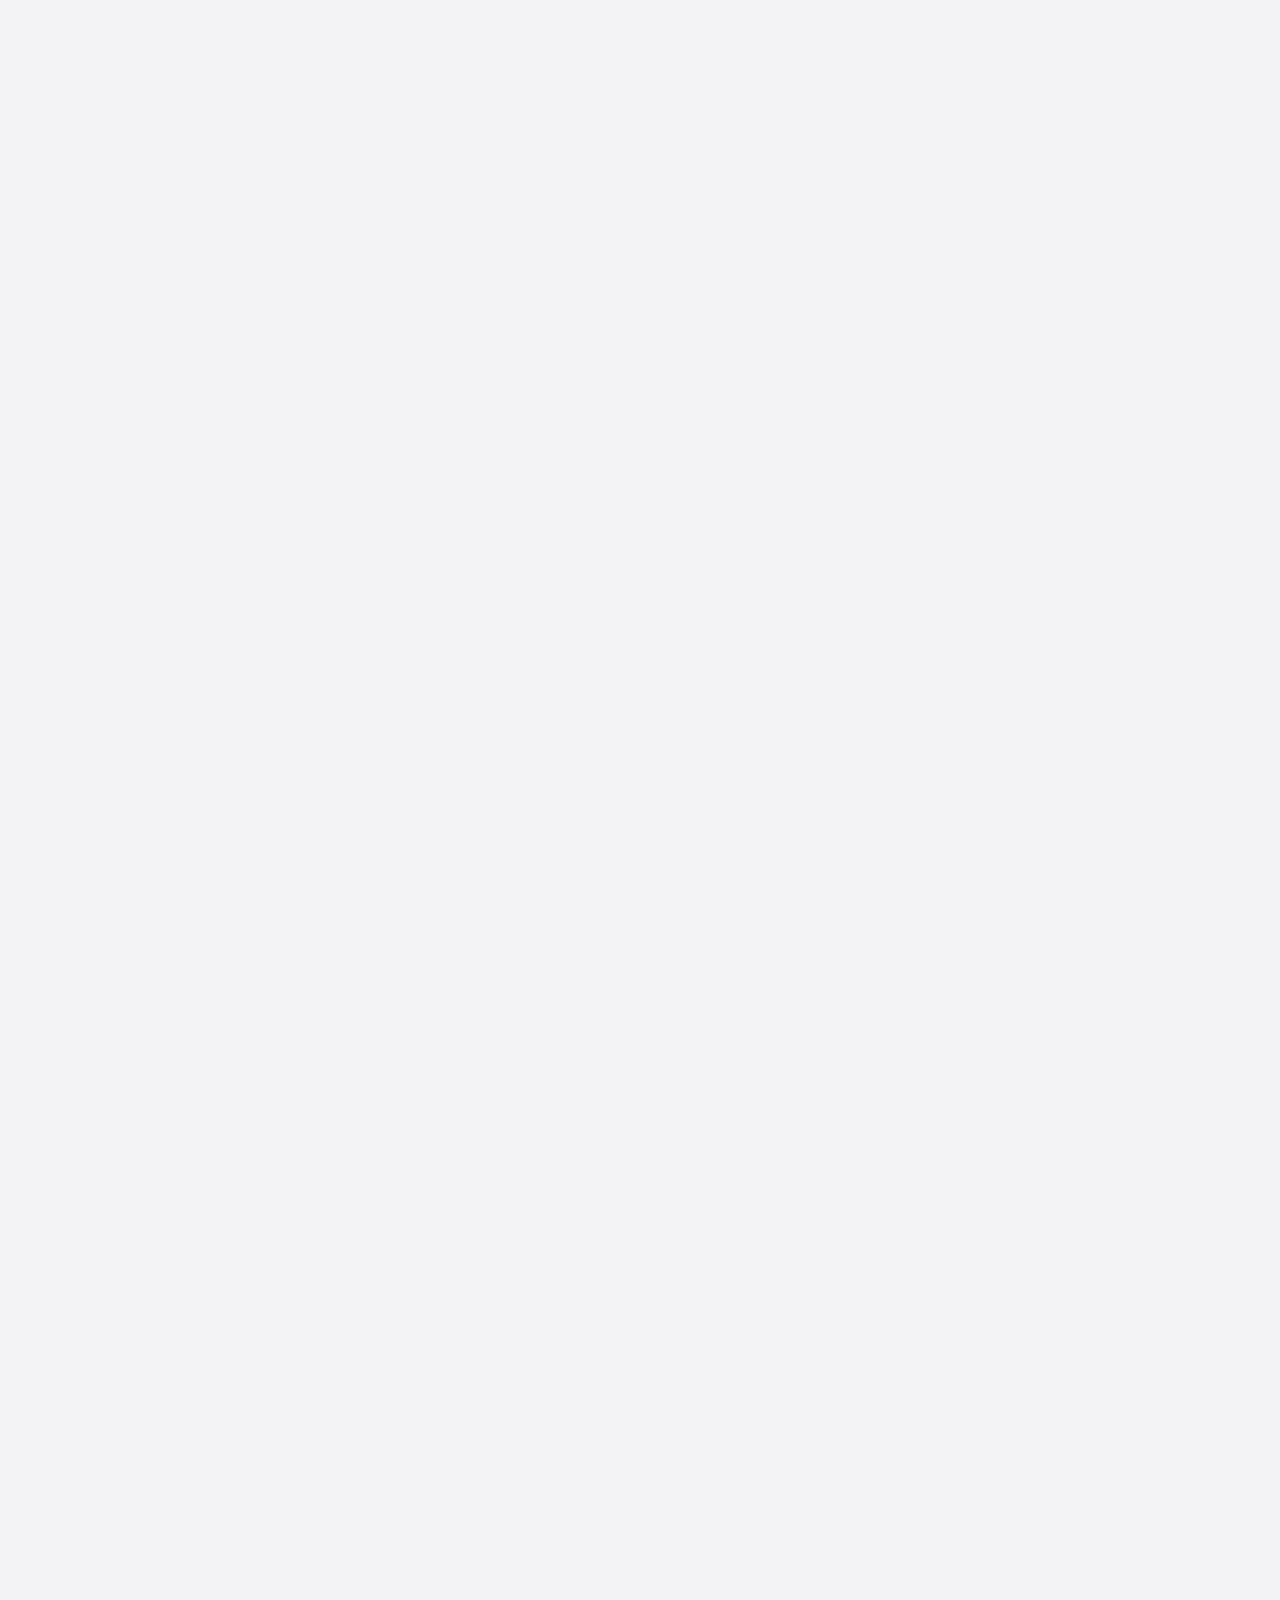
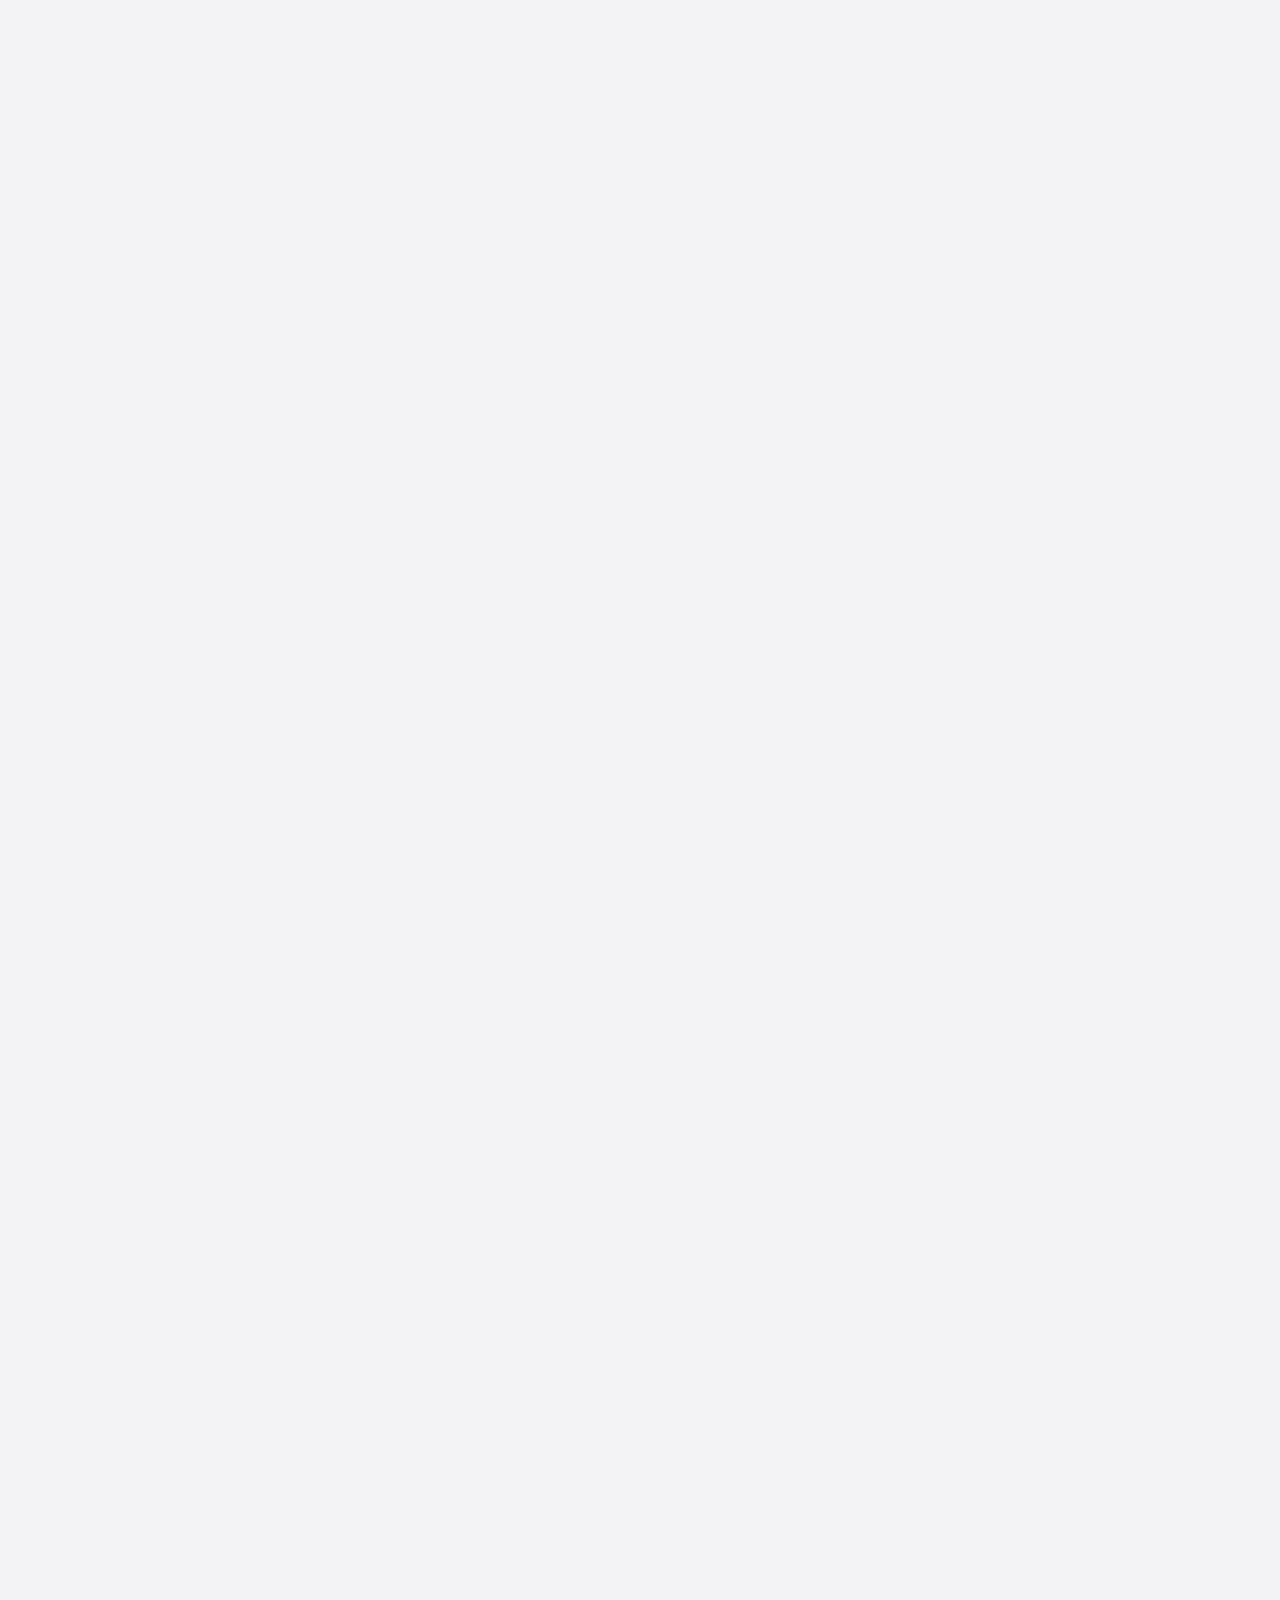
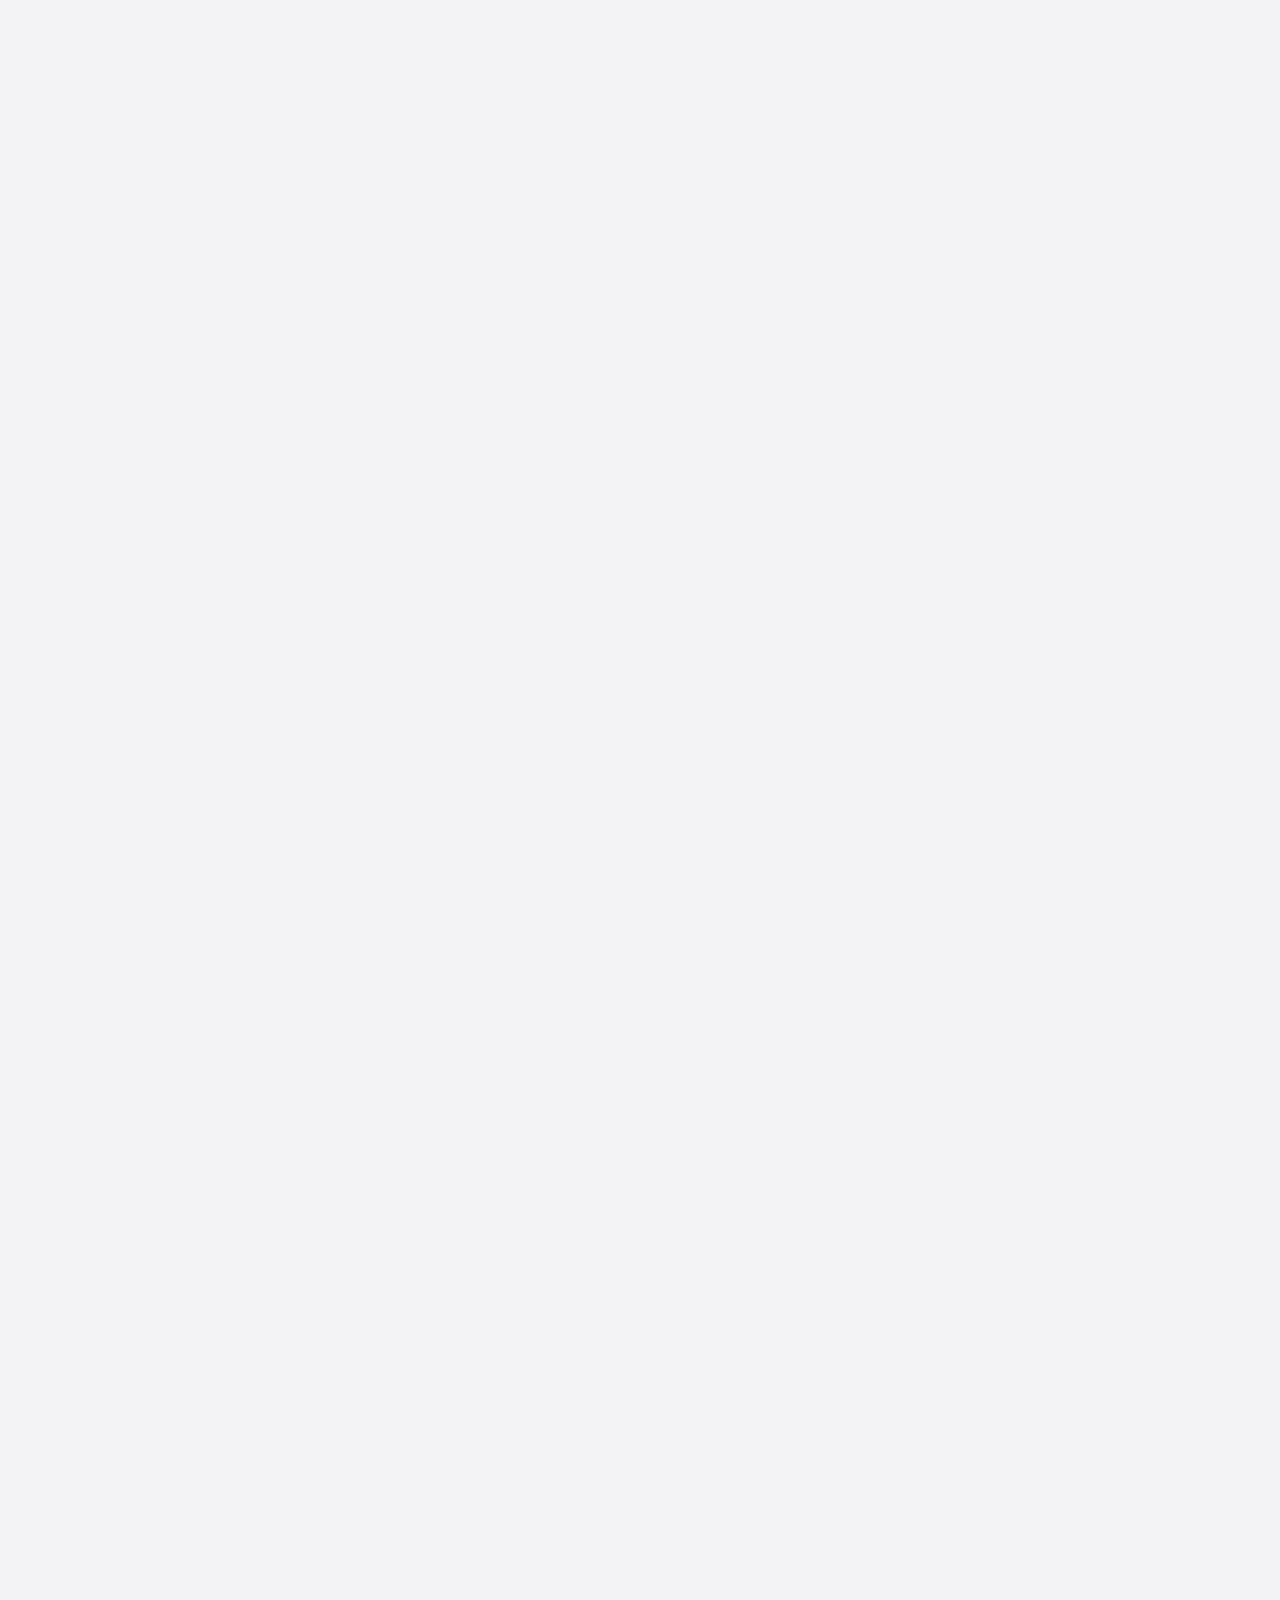
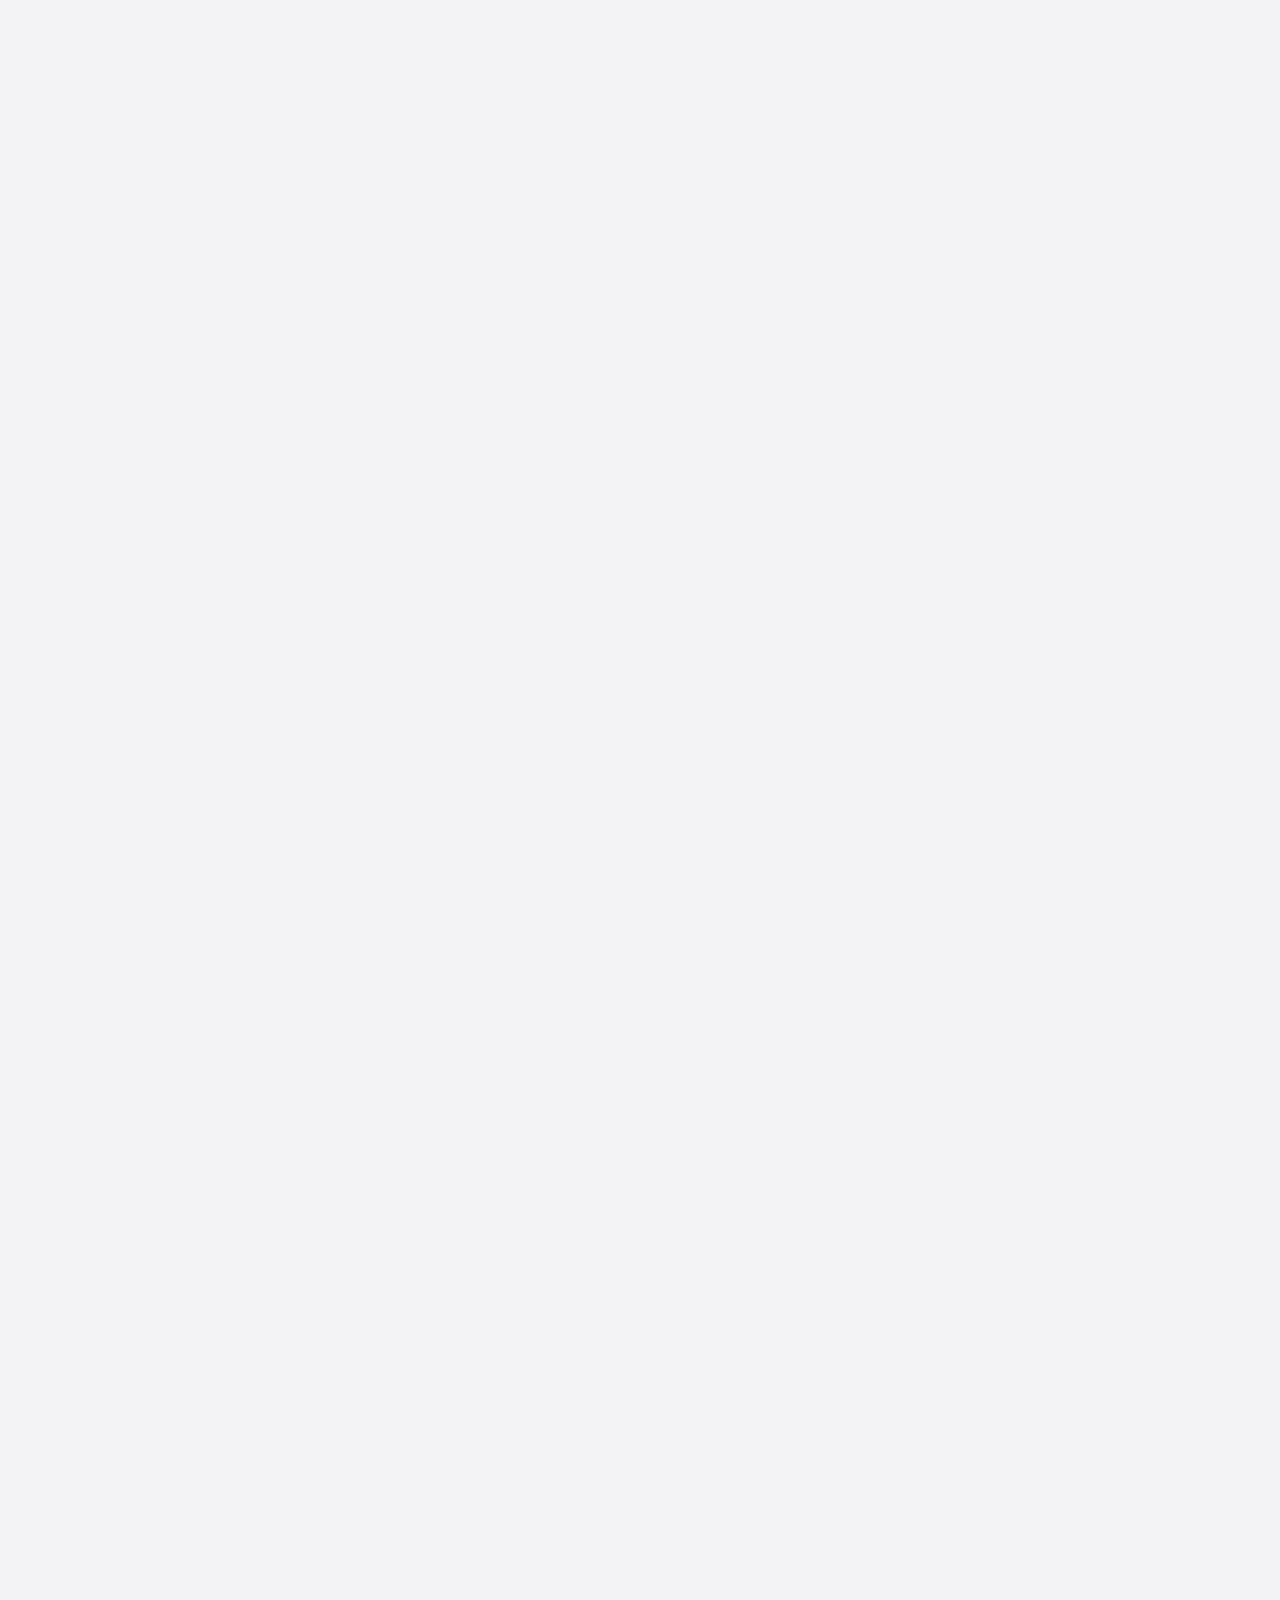
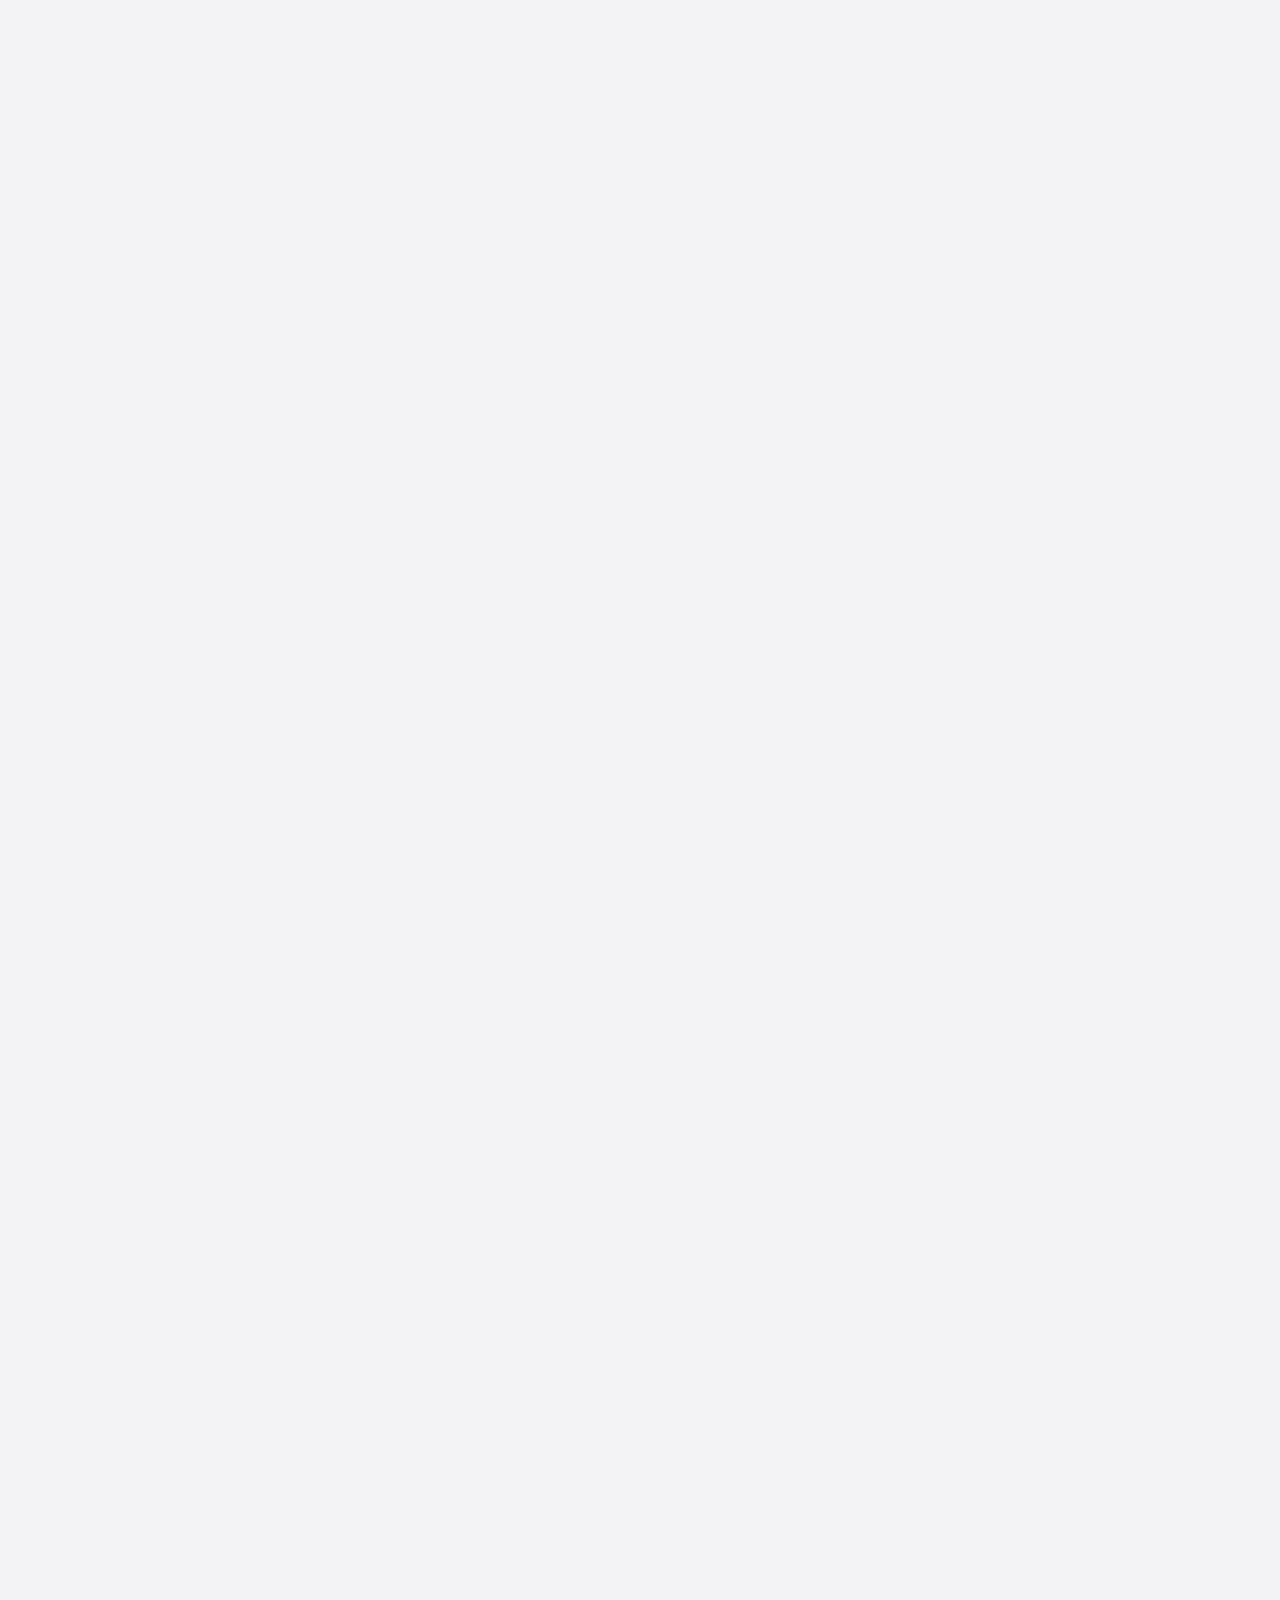
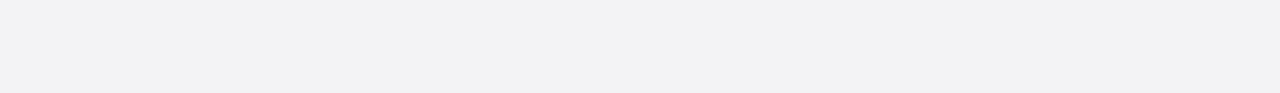
==== commit 77c98791: "Rename index - Copie.html to index.html" ====
--- a/index.html
+++ b/index.html
@@ -45,16 +45,7 @@
                             </ul>
                         </nav>
                         <div class="header-right">
-                            <form action="#" class="header-search-form for-des">
-                                <input type="search" class="form-input" placeholder="Search Here...">
-                                <button type="submit">
-                                    <i class="uil uil-search"></i>
-                                </button>
-                            </form>
-                            <a href="javascript:void(0)" class="header-btn header-cart">
-                                <i class="uil uil-shopping-bag"></i>
-                                <span class="cart-number">3</span>
-                            </a>
+                            
                             <a href="javascript:void(0)" class="header-btn">
                                 <i class="uil uil-user-md"></i>
                             </a>
@@ -236,11 +227,11 @@
                                         <div class="dist-bottom-row">
                                             <ul>
                                                 <li>
-                                                    <b>Rs. 499</b>
-                                                </li>
-                                                <li>
-                                                    <button class="dish-add-btn">
-                                                        <i class="uil uil-plus"></i>
+                                                    <b>80 MAD</b>
+                                                </li>
+                                                <li>
+                                                    <button class="dish-add-btn">
+                                                        <i class="uil uil-eye"></i>
                                                     </button>
                                                 </li>
                                             </ul>
@@ -277,11 +268,11 @@
                                         <div class="dist-bottom-row">
                                             <ul>
                                                 <li>
-                                                    <b>Rs. 359</b>
-                                                </li>
-                                                <li>
-                                                    <button class="dish-add-btn">
-                                                        <i class="uil uil-plus"></i>
+                                                    <b>45 MAD</b>
+                                                </li>
+                                                <li>
+                                                    <button class="dish-add-btn">
+                                                        <i class="uil uil-eye"></i>
                                                     </button>
                                                 </li>
                                             </ul>
@@ -317,11 +308,11 @@
                                         <div class="dist-bottom-row">
                                             <ul>
                                                 <li>
-                                                    <b>Rs. 149</b>
-                                                </li>
-                                                <li>
-                                                    <button class="dish-add-btn">
-                                                        <i class="uil uil-plus"></i>
+                                                    <b>30 MAD</b>
+                                                </li>
+                                                <li>
+                                                    <button class="dish-add-btn">
+                                                        <i class="uil uil-eye"></i>
                                                     </button>
                                                 </li>
                                             </ul>
@@ -358,11 +349,11 @@
                                         <div class="dist-bottom-row">
                                             <ul>
                                                 <li>
-                                                    <b>Rs. 379</b>
-                                                </li>
-                                                <li>
-                                                    <button class="dish-add-btn">
-                                                        <i class="uil uil-plus"></i>
+                                                    <b>79 MAD</b>
+                                                </li>
+                                                <li>
+                                                    <button class="dish-add-btn">
+                                                        <i class="uil uil-eye"></i>
                                                     </button>
                                                 </li>
                                             </ul>
@@ -399,11 +390,11 @@
                                         <div class="dist-bottom-row">
                                             <ul>
                                                 <li>
-                                                    <b>Rs. 99</b>
-                                                </li>
-                                                <li>
-                                                    <button class="dish-add-btn">
-                                                        <i class="uil uil-plus"></i>
+                                                    <b>25 MAD</b>
+                                                </li>
+                                                <li>
+                                                    <button class="dish-add-btn">
+                                                        <i class="uil uil-eye"></i>
                                                     </button>
                                                 </li>
                                             </ul>
@@ -439,11 +430,11 @@
                                         <div class="dist-bottom-row">
                                             <ul>
                                                 <li>
-                                                    <b>Rs. 159</b>
-                                                </li>
-                                                <li>
-                                                    <button class="dish-add-btn">
-                                                        <i class="uil uil-plus"></i>
+                                                    <b>100 MAD</b>
+                                                </li>
+                                                <li>
+                                                    <button class="dish-add-btn">
+                                                        <i class="uil uil-eye"></i>
                                                     </button>
                                                 </li>
                                             </ul>
@@ -479,11 +470,11 @@
                                         <div class="dist-bottom-row">
                                             <ul>
                                                 <li>
-                                                    <b>Rs. 159</b>
-                                                </li>
-                                                <li>
-                                                    <button class="dish-add-btn">
-                                                        <i class="uil uil-plus"></i>
+                                                    <b>65 MAD</b>
+                                                </li>
+                                                <li>
+                                                    <button class="dish-add-btn">
+                                                        <i class="uil uil-eye"></i>
                                                     </button>
                                                 </li>
                                             </ul>
@@ -520,11 +511,11 @@
                                         <div class="dist-bottom-row">
                                             <ul>
                                                 <li>
-                                                    <b>Rs. 159</b>
-                                                </li>
-                                                <li>
-                                                    <button class="dish-add-btn">
-                                                        <i class="uil uil-plus"></i>
+                                                    <b>77 MAD</b>
+                                                </li>
+                                                <li>
+                                                    <button class="dish-add-btn">
+                                                        <i class="uil uil-eye"></i>
                                                     </button>
                                                 </li>
                                             </ul>
@@ -561,11 +552,11 @@
                                         <div class="dist-bottom-row">
                                             <ul>
                                                 <li>
-                                                    <b>Rs. 159</b>
-                                                </li>
-                                                <li>
-                                                    <button class="dish-add-btn">
-                                                        <i class="uil uil-plus"></i>
+                                                    <b>59 MAD</b>
+                                                </li>
+                                                <li>
+                                                    <button class="dish-add-btn">
+                                                        <i class="uil uil-eye"></i>
                                                     </button>
                                                 </li>
                                             </ul>
@@ -602,11 +593,11 @@
                                         <div class="dist-bottom-row">
                                             <ul>
                                                 <li>
-                                                    <b>Rs. 159</b>
-                                                </li>
-                                                <li>
-                                                    <button class="dish-add-btn">
-                                                        <i class="uil uil-plus"></i>
+                                                    <b>49 MAD</b>
+                                                </li>
+                                                <li>
+                                                    <button class="dish-add-btn">
+                                                        <i class="uil uil-eye"></i>
                                                     </button>
                                                 </li>
                                             </ul>
@@ -643,11 +634,11 @@
                                         <div class="dist-bottom-row">
                                             <ul>
                                                 <li>
-                                                    <b>Rs. 159</b>
-                                                </li>
-                                                <li>
-                                                    <button class="dish-add-btn">
-                                                        <i class="uil uil-plus"></i>
+                                                    <b>55 MAD</b>
+                                                </li>
+                                                <li>
+                                                    <button class="dish-add-btn">
+                                                        <i class="uil uil-eye"></i>
                                                     </button>
                                                 </li>
                                             </ul>
@@ -683,11 +674,11 @@
                                         <div class="dist-bottom-row">
                                             <ul>
                                                 <li>
-                                                    <b>Rs. 159</b>
-                                                </li>
-                                                <li>
-                                                    <button class="dish-add-btn">
-                                                        <i class="uil uil-plus"></i>
+                                                    <b>22 MAD</b>
+                                                </li>
+                                                <li>
+                                                    <button class="dish-add-btn">
+                                                        <i class="uil uil-eye"></i>
                                                     </button>
                                                 </li>
                                             </ul>
@@ -724,11 +715,11 @@
                                         <div class="dist-bottom-row">
                                             <ul>
                                                 <li>
-                                                    <b>Rs. 159</b>
-                                                </li>
-                                                <li>
-                                                    <button class="dish-add-btn">
-                                                        <i class="uil uil-plus"></i>
+                                                    <b>60 MAD</b>
+                                                </li>
+                                                <li>
+                                                    <button class="dish-add-btn">
+                                                        <i class="uil uil-eye"></i>
                                                     </button>
                                                 </li>
                                             </ul>
@@ -764,11 +755,11 @@
                                         <div class="dist-bottom-row">
                                             <ul>
                                                 <li>
-                                                    <b>Rs. 159</b>
-                                                </li>
-                                                <li>
-                                                    <button class="dish-add-btn">
-                                                        <i class="uil uil-plus"></i>
+                                                    <b>120 MAD</b>
+                                                </li>
+                                                <li>
+                                                    <button class="dish-add-btn">
+                                                        <i class="uil uil-eye"></i>
                                                     </button>
                                                 </li>
                                             </ul>
@@ -805,11 +796,11 @@
                                         <div class="dist-bottom-row">
                                             <ul>
                                                 <li>
-                                                    <b>Rs. 159</b>
-                                                </li>
-                                                <li>
-                                                    <button class="dish-add-btn">
-                                                        <i class="uil uil-plus"></i>
+                                                    <b>110 MAD</b>
+                                                </li>
+                                                <li>
+                                                    <button class="dish-add-btn">
+                                                        <i class="uil uil-eye"></i>
                                                     </button>
                                                 </li>
                                             </ul>
@@ -848,11 +839,11 @@
                                         <div class="dist-bottom-row">
                                             <ul>
                                                 <li>
-                                                    <b>Rs. 159</b>
-                                                </li>
-                                                <li>
-                                                    <button class="dish-add-btn">
-                                                        <i class="uil uil-plus"></i>
+                                                    <b>64 MAD</b>
+                                                </li>
+                                                <li>
+                                                    <button class="dish-add-btn">
+                                                        <i class="uil uil-eye"></i>
                                                     </button>
                                                 </li>
                                             </ul>
@@ -889,11 +880,11 @@
                                         <div class="dist-bottom-row">
                                             <ul>
                                                 <li>
-                                                    <b>Rs. 159</b>
-                                                </li>
-                                                <li>
-                                                    <button class="dish-add-btn">
-                                                        <i class="uil uil-plus"></i>
+                                                    <b>100 MAD</b>
+                                                </li>
+                                                <li>
+                                                    <button class="dish-add-btn">
+                                                        <i class="uil uil-eye"></i>
                                                     </button>
                                                 </li>
                                             </ul>
@@ -929,11 +920,11 @@
                                         <div class="dist-bottom-row">
                                             <ul>
                                                 <li>
-                                                    <b>Rs. 159</b>
-                                                </li>
-                                                <li>
-                                                    <button class="dish-add-btn">
-                                                        <i class="uil uil-plus"></i>
+                                                    <b>30 MAD</b>
+                                                </li>
+                                                <li>
+                                                    <button class="dish-add-btn">
+                                                        <i class="uil uil-eye"></i>
                                                     </button>
                                                 </li>
                                             </ul>
@@ -969,11 +960,11 @@
                                         <div class="dist-bottom-row">
                                             <ul>
                                                 <li>
-                                                    <b>Rs. 159</b>
-                                                </li>
-                                                <li>
-                                                    <button class="dish-add-btn">
-                                                        <i class="uil uil-plus"></i>
+                                                    <b>36 MAD</b>
+                                                </li>
+                                                <li>
+                                                    <button class="dish-add-btn">
+                                                        <i class="uil uil-eye"></i>
                                                     </button>
                                                 </li>
                                             </ul>
@@ -1010,11 +1001,11 @@
                                         <div class="dist-bottom-row">
                                             <ul>
                                                 <li>
-                                                    <b>Rs. 159</b>
-                                                </li>
-                                                <li>
-                                                    <button class="dish-add-btn">
-                                                        <i class="uil uil-plus"></i>
+                                                    <b>28 MAD</b>
+                                                </li>
+                                                <li>
+                                                    <button class="dish-add-btn">
+                                                        <i class="uil uil-eye"></i>
                                                     </button>
                                                 </li>
                                             </ul>
@@ -1032,104 +1023,7 @@
 			<!-------7----------->
 			
 			
-			<!-------8 ----------->
-
-            
-            <section class="book-table section bg-light">
-                <div class="book-table-shape">
-                    <img src="assets/images/table-leaves-shape.png" alt="">
-                </div>
-
-                <div class="book-table-shape book-table-shape2">
-                    <img src="assets/images/table-leaves-shape.png" alt="">
-                </div>
-
-                <div class="sec-wp">
-                    <div class="container">
-                        <div class="row">
-                            <div class="col-lg-12">
-                                <div class="sec-title text-center mb-5">
-                                    <p class="sec-sub-title mb-3">Book Table</p>
-                                    <h2 class="h2-title">Opening Table</h2>
-                                    <div class="sec-title-shape mb-4">
-                                        <img src="assets/images/title-shape.svg" alt="">
-                                    </div>
-                                </div>
-                            </div>
-                        </div>
-
-                        <div class="book-table-info">
-                            <div class="row align-items-center">
-                                <div class="col-lg-4">
-                                    <div class="table-title text-center">
-                                        <h3>Monday to Thrusday</h3>
-                                        <p>9:00 am - 23:00 pm</p>
-                                    </div>
-                                </div>
-                                <div class="col-lg-4">
-                                    <div class="call-now text-center">
-                                        <i class="uil uil-phone"></i>
-                                        <a href="tel:+91-8866998866">+212 6 42 08 34 06</a>
-                                    </div>
-                                </div>
-                                <div class="col-lg-4">
-                                    <div class="table-title text-center">
-                                        <h3>Friday to Sunday</h3>
-                                        <p>11::00 am to 20:00 pm</p>
-                                    </div>
-                                </div>
-                            </div>
-                        </div>
-
-                        <div class="row" id="gallery">
-                            <div class="col-lg-10 m-auto">
-                                <div class="book-table-img-slider" id="icon">
-                                    <div class="swiper-wrapper">
-                                        <a href="assets/images/bt1.jpg" data-fancybox="table-slider"
-                                            class="book-table-img back-img swiper-slide"
-                                            style="background-image: url(assets/images/bt1.jpg)"></a>
-                                        <a href="assets/images/bt2.jpg" data-fancybox="table-slider"
-                                            class="book-table-img back-img swiper-slide"
-                                            style="background-image: url(assets/images/bt2.jpg)"></a>
-                                        <a href="assets/images/bt3.jpg" data-fancybox="table-slider"
-                                            class="book-table-img back-img swiper-slide"
-                                            style="background-image: url(assets/images/bt3.jpg)"></a>
-                                        <a href="assets/images/bt4.jpg" data-fancybox="table-slider"
-                                            class="book-table-img back-img swiper-slide"
-                                            style="background-image: url(assets/images/bt4.jpg)"></a>
-                                        <a href="assets/images/bt1.jpg" data-fancybox="table-slider"
-                                            class="book-table-img back-img swiper-slide"
-                                            style="background-image: url(assets/images/bt1.jpg)"></a>
-                                        <a href="assets/images/bt2.jpg" data-fancybox="table-slider"
-                                            class="book-table-img back-img swiper-slide"
-                                            style="background-image: url(assets/images/bt2.jpg)"></a>
-                                        <a href="assets/images/bt3.jpg" data-fancybox="table-slider"
-                                            class="book-table-img back-img swiper-slide"
-                                            style="background-image: url(assets/images/bt3.jpg)"></a>
-                                        <a href="assets/images/bt4.jpg" data-fancybox="table-slider"
-                                            class="book-table-img back-img swiper-slide"
-                                            style="background-image: url(assets/images/bt4.jpg)"></a>
-                                    </div>
-
-                                    <div class="swiper-button-wp">
-                                        <div class="swiper-button-prev swiper-button">
-                                            <i class="uil uil-angle-left"></i>
-                                        </div>
-                                        <div class="swiper-button-next swiper-button">
-                                            <i class="uil uil-angle-right"></i>
-                                        </div>
-                                    </div>
-                                    <div class="swiper-pagination"></div>
-                                </div>
-                            </div>
-                        </div>
-
-
-                    </div>
-                </div>
-
-            </section>
-
+			
             <section class="our-team section">
                 <div class="sec-wp">
                     <div class="container">
@@ -1209,12 +1103,12 @@
                                             class="team-img back-img">
 
                                         </div>
-                                        <h3 class="h3-title">Pranav Badgal</h3>
+                                        <h3 class="h3-title">Ftour 4</h3>
                                         <div class="social-icon">
                                             <ul>
                                                 
                                                 <li>
-                                                    <a href="#">
+                                                    <a href="assets/images/chef/ftour2.jpg">
                                                         <i class="uil uil-eye"></i>
                                                     </a>
                                                 </li>
@@ -1228,7 +1122,7 @@
                                             class="team-img back-img">
 
                                         </div>
-                                        <h3 class="h3-title">Priyotosh Dey</h3>
+                                        <h3 class="h3-title">Ftour 5</h3>
                                         <div class="social-icon">
                                             <ul>
                                                 
@@ -1257,7 +1151,59 @@
                 </div>
             </section>
 
+            <!-------8 ----------->
+
             
+            <section class="book-table section bg-light">
+                <div class="book-table-shape">
+                    <img src="assets/images/table-leaves-shape.png" alt="">
+                </div>
+
+                <div class="book-table-shape book-table-shape2">
+                    <img src="assets/images/table-leaves-shape.png" alt="">
+                </div>
+
+                <div class="sec-wp">
+                    <div class="container">
+                        <div class="row">
+                            <div class="col-lg-12">
+                                <div class="sec-title text-center mb-5">
+                                    <p class="sec-sub-title mb-3">Book Table</p>
+                                    <h2 class="h2-title">Opening Table</h2>
+                                    <div class="sec-title-shape mb-4">
+                                        <img src="assets/images/title-shape.svg" alt="">
+                                    </div>
+                                </div>
+                            </div>
+                        </div>
+
+                        <div class="book-table-info">
+                            <div class="row align-items-center">
+                                <div class="col-lg-4">
+                                    <div class="table-title text-center">
+                                        <h3>Monday to Thrusday</h3>
+                                        <p>9:00 am - 23:00 pm</p>
+                                    </div>
+                                </div>
+                                <div class="col-lg-4">
+                                    <div class="call-now text-center">
+                                        <i class="uil uil-phone"></i>
+                                        <a href="tel:+91-8866998866">+212 6 42 08 34 06</a>
+                                    </div>
+                                </div>
+                                <div class="col-lg-4">
+                                    <div class="table-title text-center">
+                                        <h3>Friday to Sunday</h3>
+                                        <p>11::00 am to 20:00 pm</p>
+                                    </div>
+                                </div>
+                            </div>
+                        </div>
+                    </div>
+                </div>
+
+            </section>
+
 
 
             
@@ -1274,7 +1220,7 @@
                                                 <img src="logo.png" alt="">
                                             </a>
                                         </div>
-                                        <p>Lorem ipsum, dolor sit amet consectetur adipisicing elit. Mollitia, tenetur.
+                                        <p>Find Us ! On Social Media.
                                         </p>
                                         <div class="social-icon">
                                             <ul>
@@ -1343,7 +1289,7 @@
                         <div class="row">
                             <div class="col-lg-12 text-center">
                                 <div class="copyright-text">
-                                    <p>Copyright &copy; 2021 <span class="name">TechieCoder.</span>All Rights Reserved.
+                                    <p>Copyright &copy; 2021 <span class="name">Ayoub.</span>All Rights Reserved.
                                     </p>
                                 </div>
                             </div>
@@ -1400,4 +1346,9 @@
 
 </body>
 
-</html>+</html>
+
+<!-- loader part  -->
+<div class="loader-container">
+    <img src="assets\images\video.gif" alt="">
+</div>
